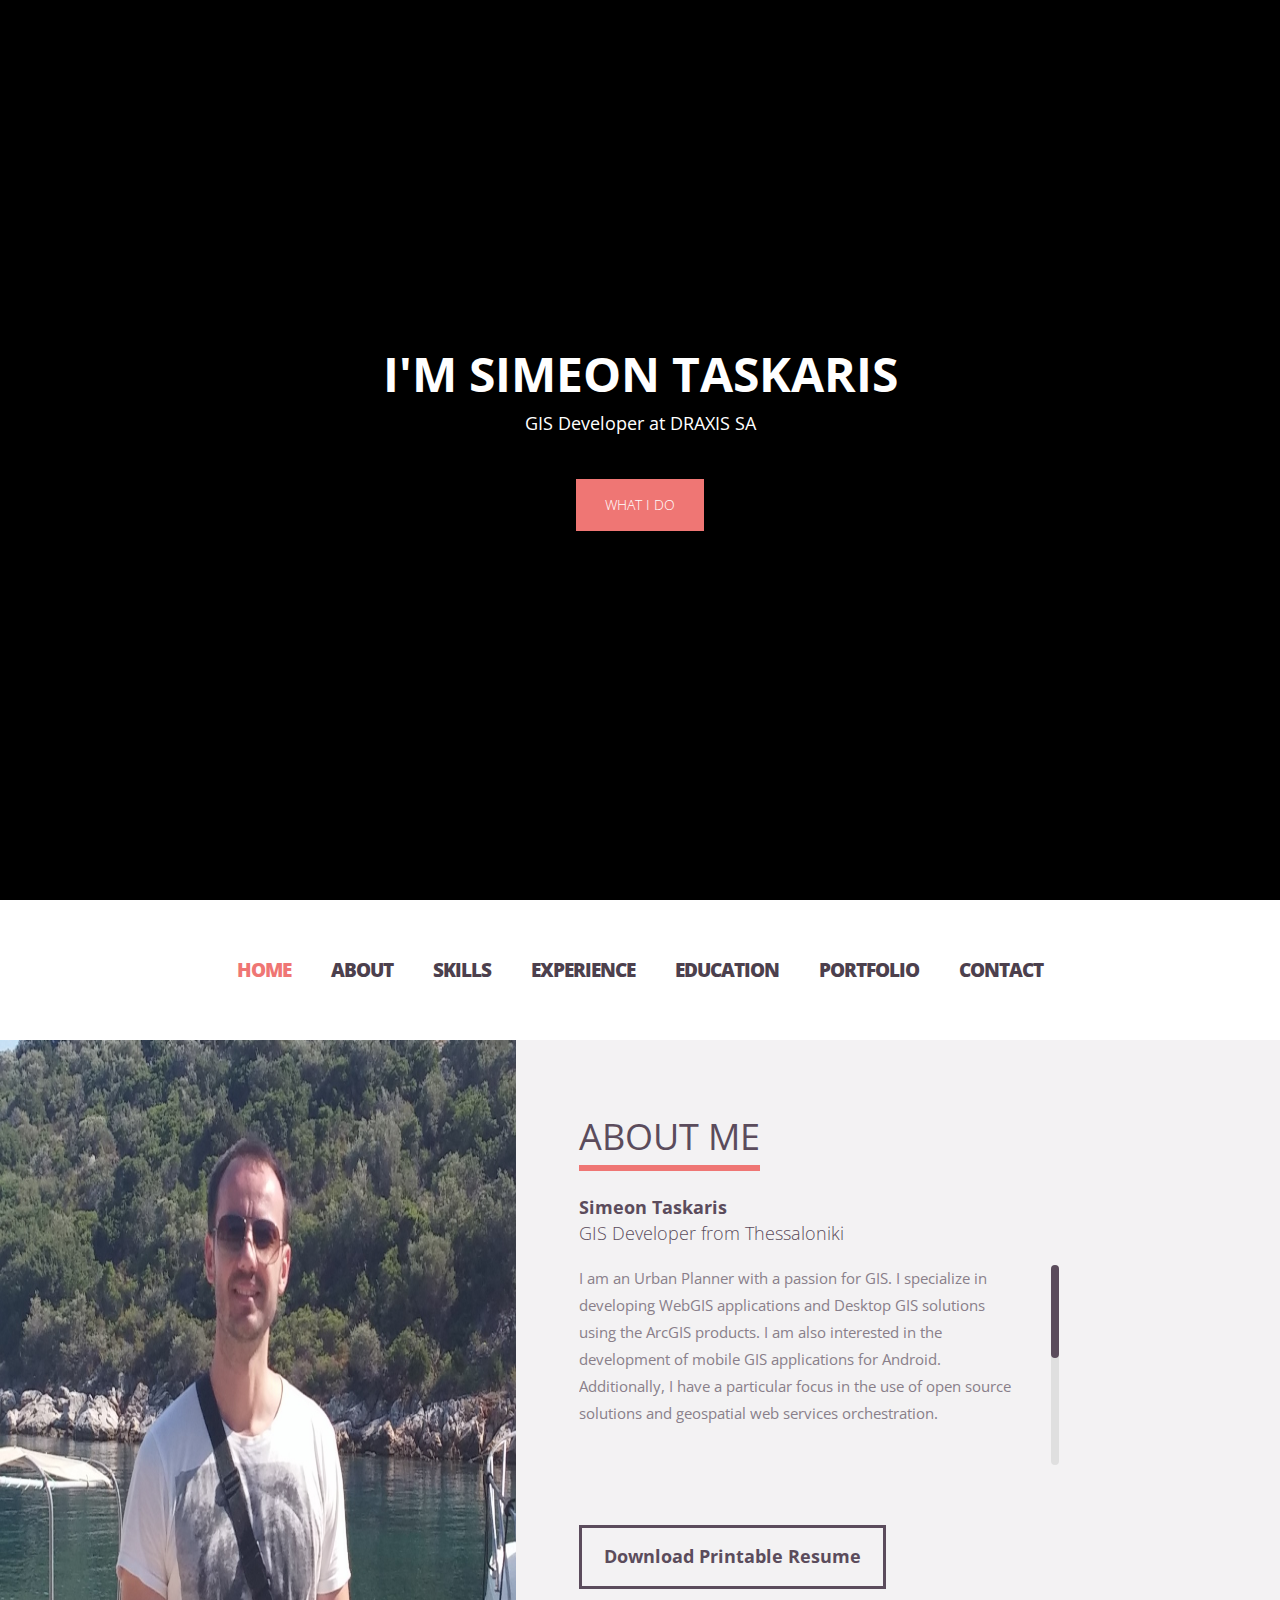
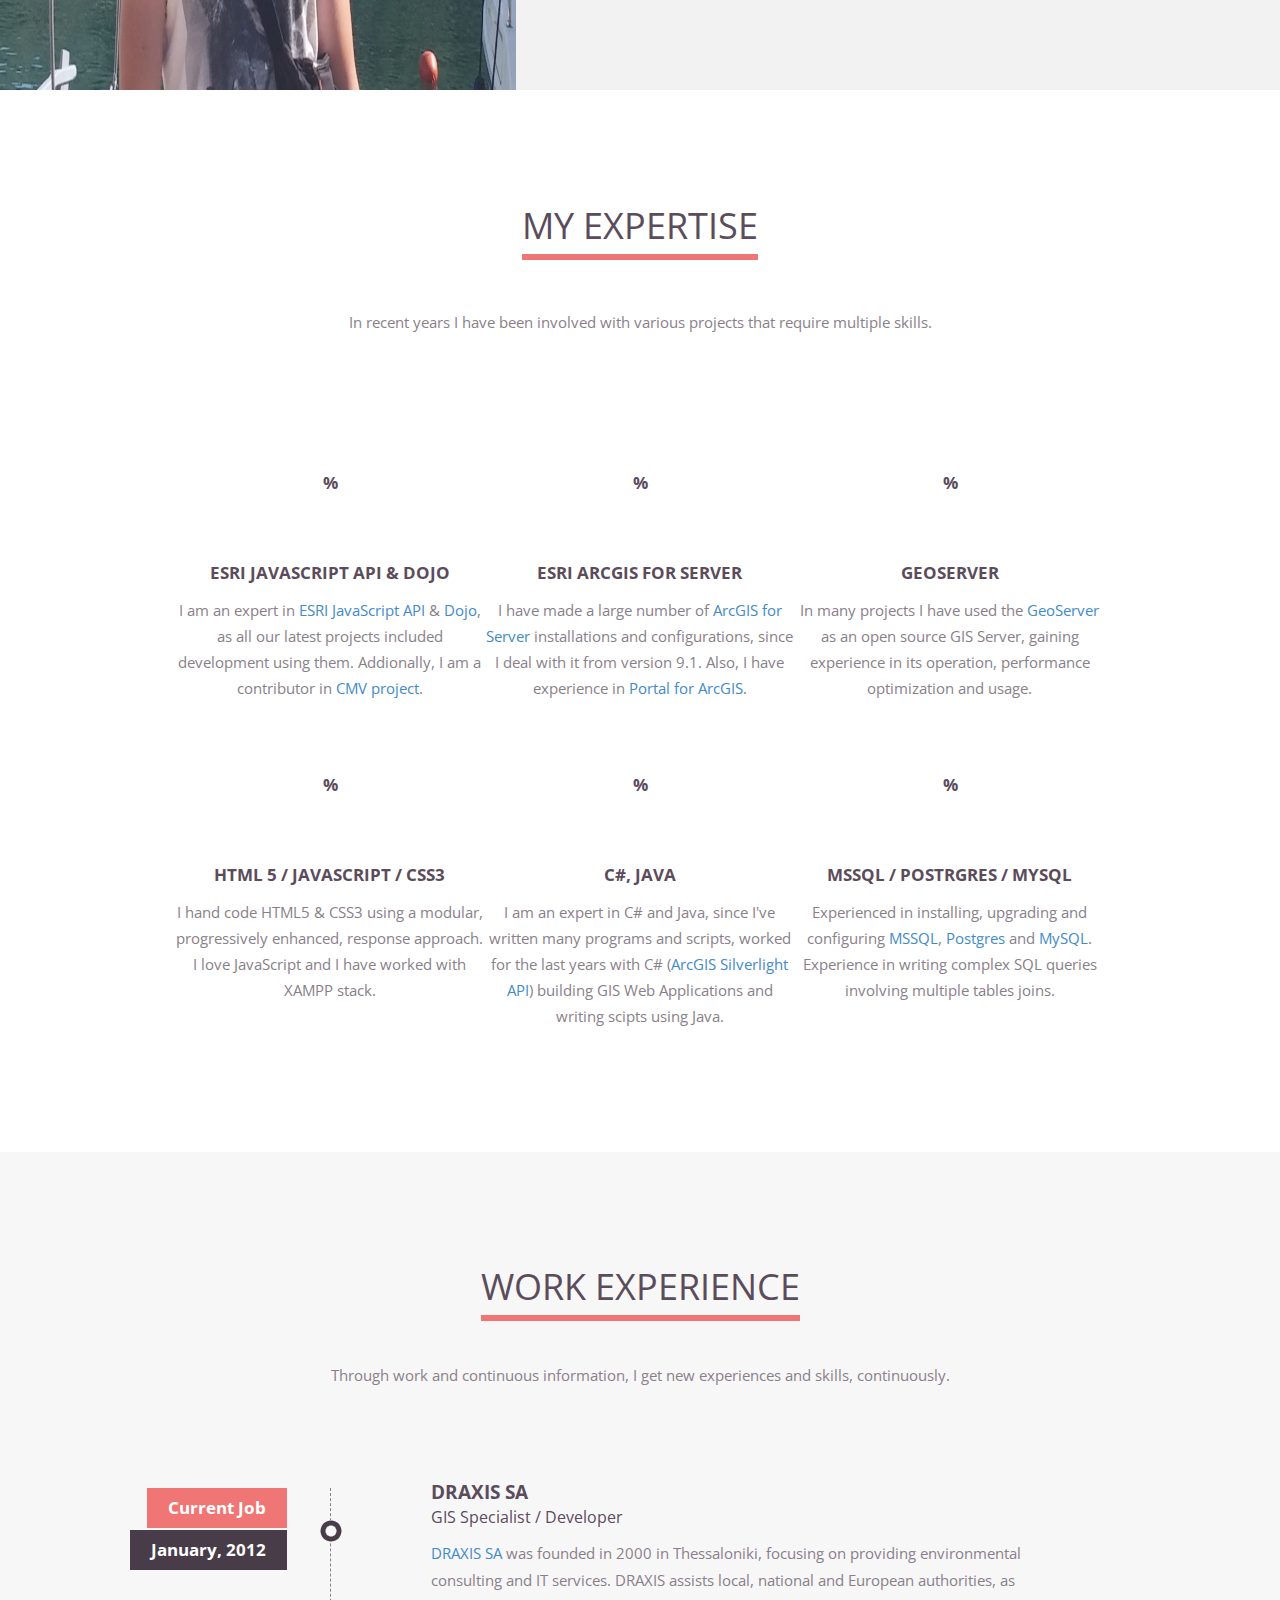
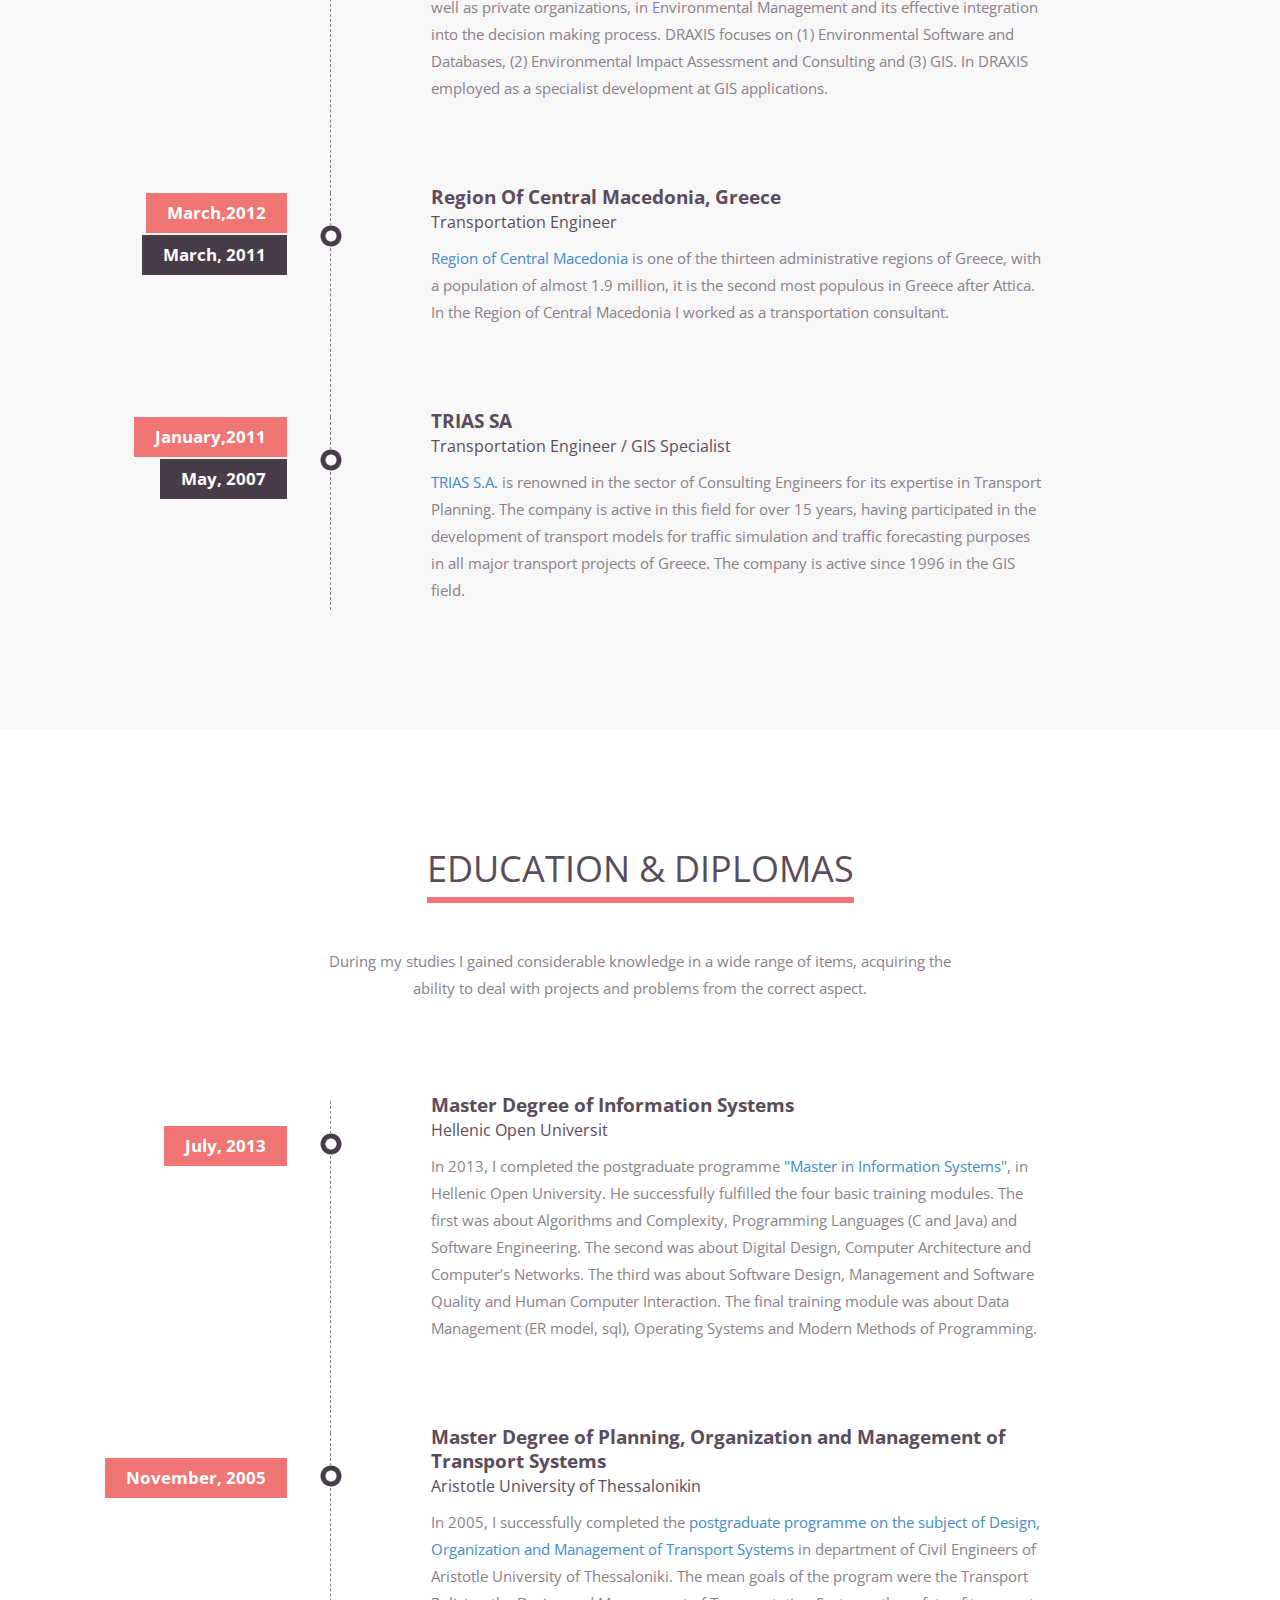
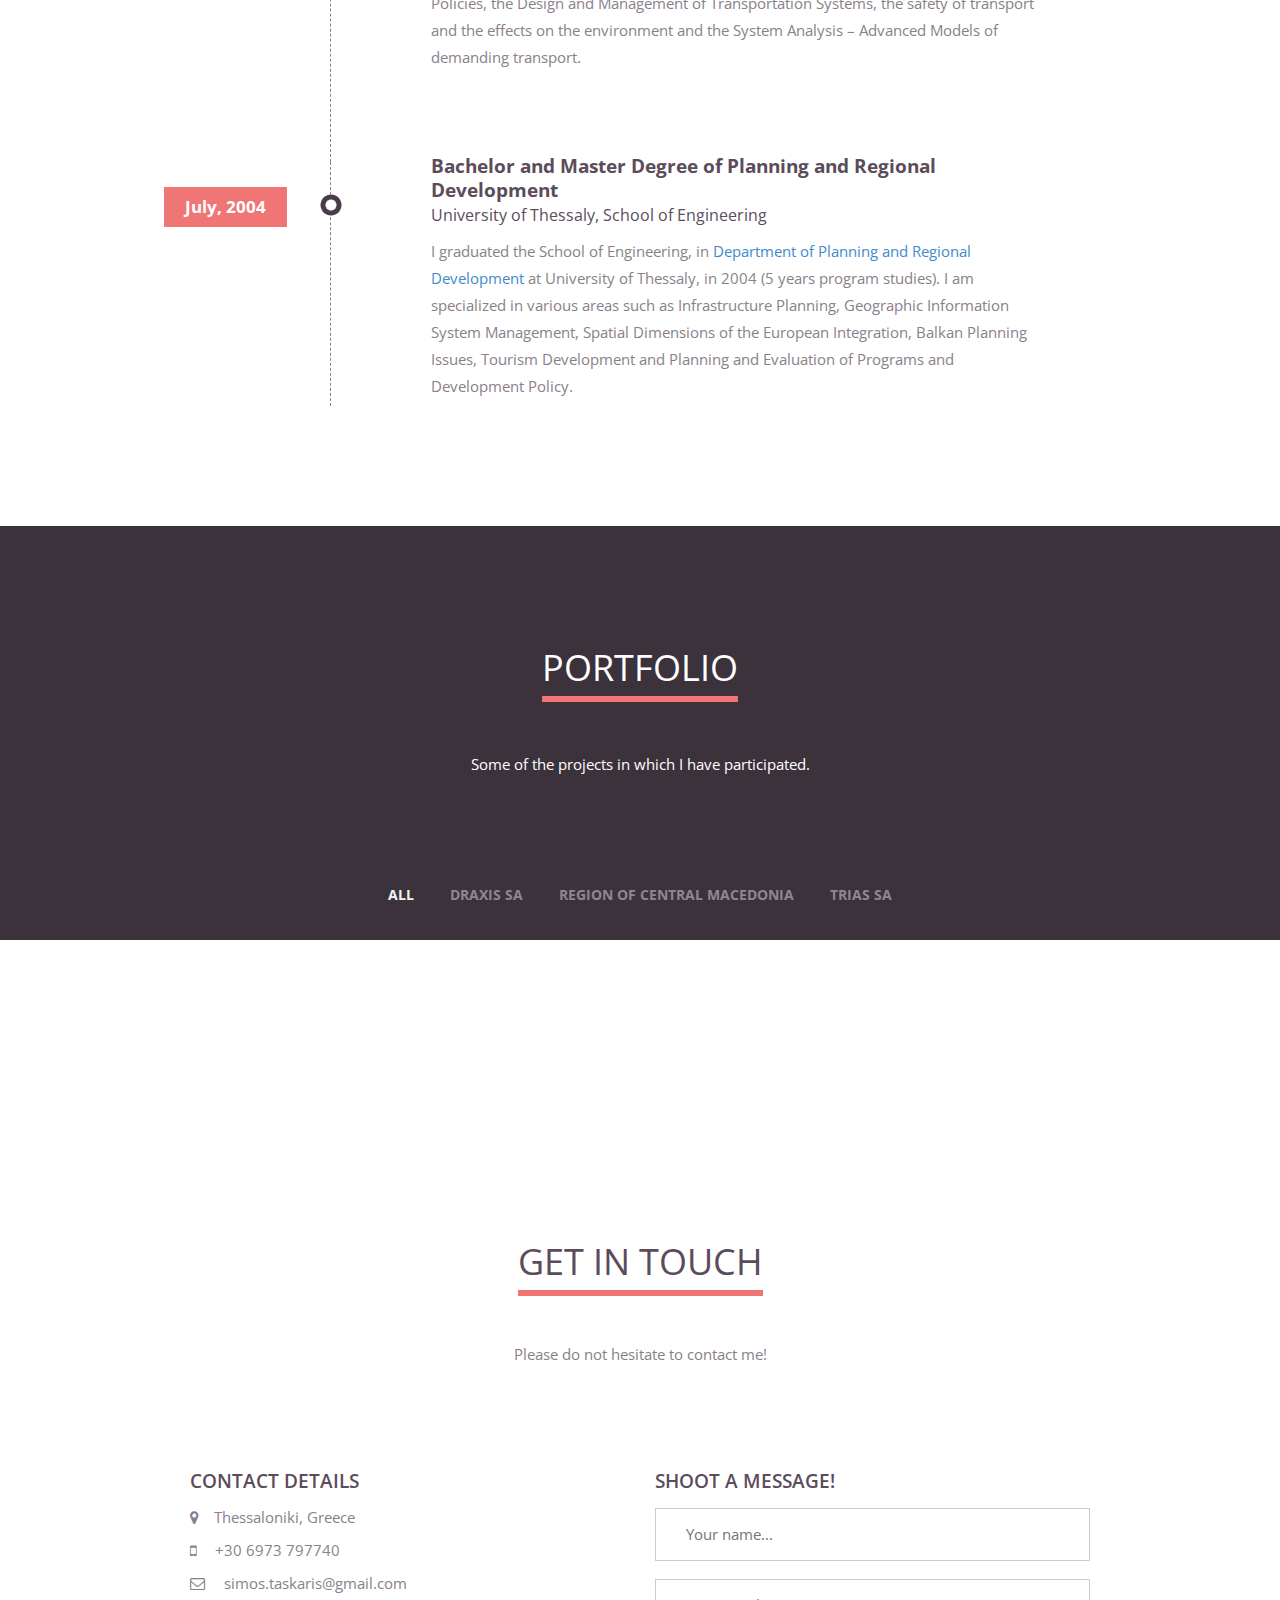
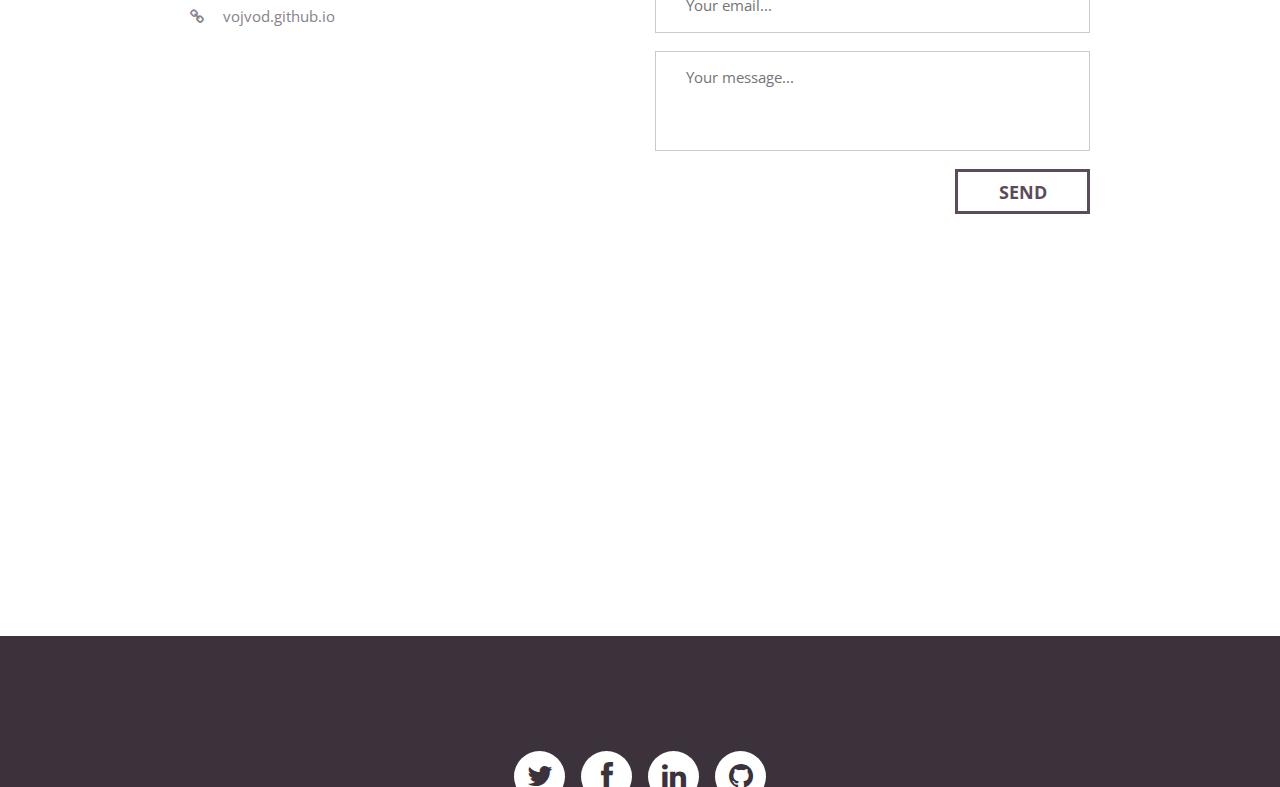
==== index.html @ df6d70ac "initial commit" ====
<!DOCTYPE html>
<!--[if lt IE 7 ]>
<html class="ie ie6 no-js" lang="en"> <![endif]-->
<!--[if IE 7 ]>
<html class="ie ie7 no-js" lang="en"> <![endif]-->
<!--[if IE 8 ]>
<html class="ie ie8 no-js" lang="en"> <![endif]-->
<!--[if IE 9 ]>
<html class="ie ie9 no-js" lang="en"> <![endif]-->
<!--[if gt IE 9]><!-->
<html class="no-js" lang="en">
<!--<![endif]-->
<head>
    <meta charset="UTF-8"/>
    <meta http-equiv="X-UA-Compatible" content="IE=edge,chrome=1">
    <title>Simeon Taskaris</title>
    <meta name="viewport" content="width=device-width, initial-scale=1.0">

    <!--main style-->
    <link rel="stylesheet" type="text/css" media="screen" href="css/bootstrap.css">
    <link rel="stylesheet" type="text/css" media="screen" href="css/style.css">
    <link href="css/perfect-scrollbar.css" rel="stylesheet">

    <!--google font style-->
    <link href='http://fonts.googleapis.com/css?family=Open+Sans:300italic,400italic,600italic,700italic,800italic,400,600,700,800,300'
          rel='stylesheet' type='text/css'>
    <!--font-family: 'Open Sans', sans-serif;-->

    <!-- font css style-->
    <link rel="stylesheet" href="css/font-awesome.css">

    <!--for slider style-->

    <noscript>
        <link rel="stylesheet" type="text/css" href="css/fallback.css"/>
    </noscript>
    <!--[if lt IE 9]>
    <link rel="stylesheet" type="text/css" href="css/fallback.css"/>
    <![endif]-->
</head>
<body>

<!--wrapper start-->
<div class="wrapper" id="wrapper">
    <header>

        <!--banner start-->
        <div class="banner row" id="banner">
            <div class="col-xs-12 col-sm-12 col-md-12 col-lg-12 noPadd" style="height:100%; position:relative;">
                <!--background video start-->
                <video width="100%" height="100%" autoplay loop class="viDeo">
                    <source src="video-bg/video.mp4" type="video/mp4">
                    <source src="video-bg/video.ogg" type="video/ogg">
                    Your browser does not support the video tag.
                </video>
                <!--background video end-->
            </div>
            <!--header text start-->
            <div class="bannerText container">
                <h1>I'm Simeon Taskaris</h1>

                <p>GIS Developer at <a href="http://www.draxis.gr" target="_blank" style="color: #ffffff">DRAXIS SA</a>
                </p>
                <a href="#technical" class="mbnt">What I do</a>
            </div>
            <!--header text end-->
        </div>
        <!--banner end-->


        <!--menu start-->
        <div class="menu">
            <div class="navbar-wrapper">
                <div class="container">
                    <div class="navwrapper">
                        <div class="navbar navbar-inverse navbar-static-top">
                            <div class="container">
                                <div class="navbar-header">
                                    <button type="button" class="navbar-toggle" data-toggle="collapse"
                                            data-target=".navbar-collapse"><span class="icon-bar"></span> <span
                                            class="icon-bar"></span> <span class="icon-bar"></span></button>
                                    <a class="navbar-brand" href="#">Menu</a></div>
                                <div class="navbar-collapse collapse">
                                    <ul class="nav navbar-nav nav-justified">
                                        <li class="first menuItem homeLink active"><a href="#wrapper">Home</a></li>
                                        <li class="menuItem"><a href="#aboutme">About</a></li>
                                        <li class="menuItem"><a href="#technical">Skills</a></li>
                                        <li class="menuItem"><a href="#exprience">Experience</a></li>
                                        <li class="menuItem"><a href="#education">Education</a></li>
                                        <li class="menuItem"><a href="#protfolio">Portfolio</a></li>
                                        <!--<li class="menuItem"><a href="#reffernces">Reffernces</a></li>-->
                                        <li class="menuItem"><a href="#contact">Contact</a></li>
                                    </ul>
                                </div>
                            </div>
                        </div>
                    </div>
                    <!-- End Navbar -->
                </div>
            </div>
        </div>
        <!--menu end-->

    </header>

    <!--about me start-->
    <section class="aboutme" id="aboutme">
        <div class="">

            <div class="row">
                <div class=" col-xs-12 col-sm-12 col-md-5 col-lg-5 proPic"><img src="images/me-back.jpg" alt=""
                                                                                class="img-responsive"></div>
                <div class=" col-xs-12 col-sm-12 col-md-6 col-lg-5 aboutCont">
                    <div class="heading clearfix">
                        <h2>About me</h2>
                    </div>

                    <h3>Simeon Taskaris</h3>
                    <h4 class="subHeading">GIS Developer from Thessaloniki</h4>

                    <div id="description">
                        <p>I am an Urban Planner with a passion for GIS. I specialize in developing WebGIS applications
                            and Desktop GIS solutions using the ArcGIS products. I am also interested in the development
                            of mobile GIS applications for Android. Additionally, I have a particular focus in the use
                            of open source solutions and geospatial web services orchestration.</p>

                        <p>I have more than 8 years experience in the field of GIS development. During the last years, I
                            provide consulting services in fields of G.I.S, transportation and intelligent
                            transportation systems. I had been a freelance worker of TRIAS S.A., a Greek Consulting
                            Engineers company in Transport Planning and GIS. Since 2013, I am working as a GIS developer
                            at DRAXIS S.A.</p>
                    </div>
                    <a href="#" class="bntDownload">Download Printable Resume</a></div>

            </div>
        </div>
    </section>
    <!--about me end-->

    <!--technical start-->
    <section class="technical" id="technical">
        <div class="container">
            <div class="heading">
                <h2>My Expertise</h2>

                <p>In recent years I have been involved with various projects that require multiple skills.</p>
            </div>
            <div class="row">
                <div class=" col-xs-12 col-sm-4 col-md-4 col-lg-4 skillsArea">
                    <div class=" col-xs-12 skills"><span class="chart skilBg" data-percent="100"> <span
                            class="percent"></span> </span>
                        <h4>ESRI JavaScript API & Dojo</h4>

                        <p>I am an expert in <a href="https://developers.arcgis.com/javascript/" target="_blank">ESRI
                            JavaScript API </a>& <a href="http://dojotoolkit.org/" target="_blank">Dojo</a>, as all our
                            latest projects included development using them. Addionally, I am a contributor in <a
                                    href="http://cmv.io" target="_blank">CMV project</a>.</p>
                    </div>
                </div>
                <div class=" col-xs-12 col-sm-4 col-md-4 col-lg-4 skillsArea">
                    <div class=" col-xs-12 skills"><span class="chart skilBg" data-percent="100"> <span
                            class="percent"></span> </span>
                        <h4>ESRI ArcGIS for Server</h4>

                        <p>I have made a large number of <a href="http://www.esri.com/software/arcgis/arcgisserver"
                                                            target="_blank">ArcGIS for Server</a> installations and
                            configurations, since I deal with it from version 9.1. Also, I have experience in <a
                                    href="http://server.arcgis.com/en/portal/" target="_blank">Portal for ArcGIS</a>.
                        </p>
                    </div>
                </div>
                <div class=" col-xs-12 col-sm-4 col-md-4 col-lg-4 skillsArea">
                    <div class=" col-xs-12 skills"><span class="chart skilBg" data-percent="95"> <span
                            class="percent"></span> </span>
                        <h4>GeoServer</h4>

                        <p>In many projects I have used the <a href="http://geoserver.org/"
                                                               target="_blank">GeoServer</a> as an open source GIS
                            Server, gaining experience in its operation, performance optimization and usage.</p>
                    </div>
                </div>
                <div class=" col-xs-12 col-sm-4 col-md-4 col-lg-4 skillsArea">
                    <div class=" col-xs-12 skills"><span class="chart skilBg" data-percent="90"> <span
                            class="percent"></span> </span>
                        <h4>HTML 5 / JavaScript / CSS3</h4>

                        <p>I hand code HTML5 & CSS3 using a modular, progressively enhanced, response approach. I love
                            JavaScript and I have worked with XAMPP stack.</p>
                    </div>
                </div>
                <div class=" col-xs-12 col-sm-4 col-md-4 col-lg-4 skillsArea">
                    <div class=" col-xs-12 skills"><span class="chart skilBg" data-percent="90"> <span
                            class="percent"></span> </span>
                        <h4>C#, Java</h4>

                        <p>I am an expert in C# and Java, since I've written many programs and scripts, worked for the
                            last years with C# (<a href="https://developers.arcgis.com/silverlight/" target="_blank">ArcGIS
                                Silverlight API</a>) building GIS Web Applications and writing scipts using Java.</p>
                    </div>
                </div>
                <div class=" col-xs-12 col-sm-4 col-md-4 col-lg-4 skillsArea">
                    <div class=" col-xs-12 skills"><span class="chart skilBg" data-percent="90"> <span
                            class="percent"></span> </span>
                        <h4>MSSQL / Postrgres / MySQL</h4>

                        <p>Experienced in installing, upgrading and configuring <a
                                href="http://www.microsoft.com/en-us/server-cloud/products/sql-server/"
                                target="_blank">MSSQL</a>, <a href="http://www.postgresql.org/"
                                                              target="_blank">Postgres</a>
                            and <a href="https://www.mysql.com/" target="_blank">MySQL</a>. Experience in writing
                            complex SQL queries involving multiple tables joins.</p>
                    </div>
                </div>
            </div>
        </div>
    </section>
    <!--technical end-->

    <!--exprience start-->
    <section class="exprience" id="exprience">
        <div class="container">
            <div class="heading">
                <h2>Work Experience</h2>

                <p>Through work and continuous information, I get new experiences and skills, continuously.</p>
            </div>
            <div class="row workDetails">
                <div class="col-xs-12 col-sm-3 col-md-2 col-lg-2">
                    <div class="workYear"><span class="prevY">Current Job</span>
                        <span class="afterY">January, 2012</span></div>
                </div>
                <div class="col-xs-12 col-sm-9 col-md-10 col-lg-10 rightArea">
                    <div class="arrowpart"></div>
                    <div class="exCon">
                        <h4>DRAXIS SA</h4>
                        <h5>GIS Specialist / Developer</h5>

                        <p><a href="http://www.draxis.gr" target="_blank">DRAXIS SA</a> was founded in 2000 in
                            Thessaloniki, focusing on providing environmental consulting
                            and IT services. DRAXIS assists local, national and European authorities, as well as
                            private organizations, in Environmental Management and its effective integration into the
                            decision making process. DRAXIS focuses on (1) Environmental Software and Databases,
                            (2) Environmental Impact Assessment and Consulting and (3) GIS. In DRAXIS employed as a
                            specialist development at GIS applications.</p>
                    </div>
                </div>
            </div>
            <div class="row workDetails">
                <div class="col-xs-12 col-sm-3 col-md-2 col-lg-2">
                    <div class="workYear"><span class="prevY">March,2012</span>
                        <span class="afterY">March, 2011</span></div>
                </div>
                <div class="col-xs-12 col-sm-9 col-md-10 col-lg-10 rightArea">
                    <div class="arrowpart"></div>
                    <div class="exCon">
                        <h4>Region Of Central Macedonia, Greece</h4>
                        <h5>Transportation Engineer</h5>

                        <p><a href="http://www.pkm.gov.gr" target="_blank">Region of Central Macedonia</a> is one of
                            the thirteen
                            administrative regions of Greece, with a population
                            of almost 1.9 million, it
                            is the second most populous in Greece after Attica. In the Region of Central Macedonia I
                            worked as a transportation consultant.</p>
                    </div>
                </div>
            </div>
            <div class="row workDetails">
                <div class="col-xs-12 col-sm-3 col-md-2 col-lg-2">
                    <div class="workYear"><span class="prevY">January,2011</span>
                        <span class="afterY">May, 2007</span></div>
                </div>
                <div class="col-xs-12 col-sm-9 col-md-10 col-lg-10 rightArea">
                    <div class="arrowpart"></div>
                    <div class="exCon">
                        <h4>TRIAS SA</h4>
                        <h5>Transportation Engineer / GIS Specialist</h5>

                        <p><a href="http://trias.gr/index.php/en.html" target="_blank">TRIAS S.A.</a> is renowned in the
                            sector of Consulting Engineers for its expertise in Transport
                            Planning. The company is active in this field for over 15 years, having participated in the
                            development of transport models for traffic simulation and traffic forecasting purposes in
                            all major transport projects of Greece. The company is active since 1996 in the GIS field.
                        </p>
                    </div>
                </div>
            </div>
        </div>
    </section>
    <!--exprience end-->

    <!--education start-->
    <section class="education" id="education">
        <div class="container">
            <div class="heading">
                <h2>Education &amp; Diplomas</h2>

                <p>During my studies I gained considerable knowledge in a wide range of items, acquiring the ability to
                    deal with projects and problems from the correct aspect.</p>
            </div>
            <div class="row workDetails">
                <div class="col-xs-12 col-sm-3 col-md-2 col-lg-2">
                    <div class="workYear"><span class="prevY">July, 2013</span></div>
                </div>
                <div class="col-xs-12 col-sm-9 col-md-10 col-lg-10 rightArea">
                    <div class="arrowpart"></div>
                    <div class="exCon">
                        <h4>Master Degree of Information Systems</h4>
                        <h5>Hellenic Open Universit</h5>

                        <p>In 2013, I completed the postgraduate programme <a href="http://www.eap.gr/pls_en.php"
                                                                              target="_blank">"Master in Information
                            Systems"</a>, in Hellenic
                            Open University. He successfully fulfilled the four basic training modules. The first was
                            about Algorithms and Complexity, Programming Languages (C and Java) and Software
                            Engineering. The second was about Digital Design, Computer Architecture and Computer’s
                            Networks. The third was about Software Design, Management and Software Quality and Human
                            Computer Interaction. The final training module was about Data Management (ER model, sql),
                            Operating Systems and Modern Methods of Programming.</p>
                    </div>
                </div>
            </div>
            <div class="row workDetails">
                <div class="col-xs-12 col-sm-3 col-md-2 col-lg-2">
                    <div class="workYear"><span class="prevY">November, 2005</span></div>
                </div>
                <div class="col-xs-12 col-sm-9 col-md-10 col-lg-10 rightArea">
                    <div class="arrowpart"></div>
                    <div class="exCon">
                        <h4>Master Degree of Planning, Organization and Management of Transport Systems</h4>
                        <h5>Aristotle University of Thessalonikin</h5>

                        <p>In 2005, I successfully completed the <a
                                href="http://pgtransport.civil.auth.gr/en/Objectives-scope" target="_blank">postgraduate
                            programme on the subject of Design,
                            Organization and Management of Transport Systems</a> in department of Civil Engineers of
                            Aristotle University of Thessaloniki. The mean goals of the program were the Transport
                            Policies, the Design and Management of Transportation Systems, the safety of transport and
                            the effects on the environment and the System Analysis – Advanced Models of demanding
                            transport.</p>
                    </div>
                </div>
            </div>
            <div class="row workDetails">
                <div class="col-xs-12 col-sm-3 col-md-2 col-lg-2">
                    <div class="workYear"><span class="prevY">July, 2004</span></div>
                </div>
                <div class="col-xs-12 col-sm-9 col-md-10 col-lg-10 rightArea">
                    <div class="arrowpart"></div>
                    <div class="exCon">
                        <h4>Bachelor and Master Degree of Planning and Regional Development</h4>
                        <h5>University of Thessaly, School of Engineering</h5>

                        <p>I graduated the School of Engineering, in <a href="http://www.prd.uth.gr/el/"
                                                                        target="_blank">Department of Planning and
                            Regional Development </a>at
                            University of Thessaly, in 2004 (5 years program studies). I am specialized in various areas such as Infrastructure
                            Planning, Geographic Information System Management, Spatial Dimensions of the European
                            Integration, Balkan Planning Issues, Tourism Development and Planning and Evaluation of
                            Programs and Development Policy.</p>
                    </div>
                </div>
            </div>
        </div>
    </section>
    <!--education end-->

    <!--protfolio start-->
    <section class="protfolio" id="protfolio">
        <div>
            <div class="portfolioTop clearfix">
                <div class="heading">
                    <h2>Portfolio</h2>

                    <p>Some of the projects in which I have participated.</p>
                </div>
                <div class="portfolioFilter">
                    <ul>
                        <li><a href="#" data-filter="*" class="current">All</a></li>
                        <li><a href="#" data-filter=".branding">DRAXIS SA</a></li>
                        <li><a href="#" data-filter=".illustration">Region of Central Macedonia</a></li>
                        <li><a href="#" data-filter=".wordpress">TRIAS SA</a></li>
                        <!--<li><a href="#" data-filter=".site-template">Site Template</a></li>-->
                    </ul>
                </div>
            </div>
            <ul class="portfolioContainer row gallery">
                <li class="wordpress col-xs-6 col-sm-4 col-md-3 col-lg-3">
                    <div class="lightCon">
          		<span class="hoverBox"> 
          			<span class="smallIcon"> 
                    	<a rel="prettyPhoto[gallery1]" href="images/portfolio/big/1.jpg" title="Project Title1"
                           class="zoom lb lb_warsaw1">
                            <i class="fa fa-search fa-2x"></i>
                        </a>
                        <a href="#" title="Project Link" target="_blank" class="linKed">
                            <i class="fa fa-link fa-2x"></i></i>
                        </a>
                        <a rel="prettyPhoto[gallery1]" href="images/portfolio/big/2.jpg" title="Project Title1-2"
                           class="lb lb_warsaw1">
                        </a>
                        <a rel="prettyPhoto[gallery1]" href="images/portfolio/big/3.jpg" title="Project Title1-3"
                           class="lb lb_warsaw1">
                        </a>
                     </span> 
                 </span>
                        <img src="http://placehold.it/390x250&text=image1" alt="">
                    </div>
                </li>
                <li class="branding illustration col-xs-6 col-sm-4 col-md-3 col-lg-3">
                    <div class="lightCon"><span class="hoverBox"> <span class="smallIcon"> <a
                            rel="prettyPhoto[gallery2]" href="images/portfolio/big/2.jpg" title="Project Title2"
                            class="zoom lb lb_warsaw1"><i class="fa fa-search fa-2x"></i></a><a href="#"
                                                                                                title="Project Link"
                                                                                                target="_blank"
                                                                                                class="linKed"><i
                            class="fa fa-link fa-2x"></i></i></a> </span> </span> <img
                            src="http://placehold.it/390x250&text=image2" alt=""></div>
                </li>
                <li class="illustration col-xs-6 col-sm-4 col-md-3 col-lg-3">
                    <div class="lightCon"><span class="hoverBox"> <span class="smallIcon"> <a
                            rel="prettyPhoto[gallery3]" href="images/portfolio/big/3.jpg" title="Project Title3"
                            class="zoom lb lb_warsaw1"><i class="fa fa-search fa-2x"></i></a><a href="#"
                                                                                                title="Project Link"
                                                                                                target="_blank"
                                                                                                class="linKed"><i
                            class="fa fa-link fa-2x"></i></i></a> </span> </span> <img
                            src="http://placehold.it/390x250&text=image3" alt=""></div>
                </li>
                <li class="branding illustration col-xs-6 col-sm-4 col-md-3 col-lg-3">
                    <div class="lightCon"><span class="hoverBox"> <span class="smallIcon"> <a
                            rel="prettyPhoto[gallery4]" href="images/portfolio/big/4.jpg" title="Project Title4"
                            class="zoom lb lb_warsaw1"><i class="fa fa-search fa-2x"></i></a><a href="#"
                                                                                                title="Project Link"
                                                                                                target="_blank"
                                                                                                class="linKed"><i
                            class="fa fa-link fa-2x"></i></i></a> </span> </span> <img
                            src="http://placehold.it/390x250&text=image4" alt=""></div>
                </li>
                <li class="illustration photos col-xs-6 col-sm-4 col-md-3 col-lg-3">
                    <div class="lightCon"><span class="hoverBox"> <span class="smallIcon"> <a
                            rel="prettyPhoto[gallery5]" href="images/portfolio/big/5.jpg" title="Project Title5"
                            class="zoom lb lb_warsaw1"><i class="fa fa-search fa-2x"></i></a><a href="#"
                                                                                                title="Project Link"
                                                                                                target="_blank"
                                                                                                class="linKed"><i
                            class="fa fa-link fa-2x"></i></i></a> </span> </span> <img
                            src="http://placehold.it/390x250&text=image5" alt=""></div>
                </li>
                <li class="branding photos col-xs-6 col-sm-4 col-md-3 col-lg-3">
                    <div class="lightCon"><span class="hoverBox"> <span class="smallIcon"> <a
                            rel="prettyPhoto[gallery6]" href="images/portfolio/big/6.jpg" title="Project Title6"
                            class="zoom lb lb_warsaw1"><i class="fa fa-search fa-2x"></i></a> <a href="#"
                                                                                                 title="Project Link"
                                                                                                 target="_blank"
                                                                                                 class="linKed"><i
                            class="fa fa-link fa-2x"></i></i></a> </span> </span> <img
                            src="http://placehold.it/390x250&text=image6" alt=""></div>
                </li>
                <li class="illustration photos col-xs-6 col-sm-4 col-md-3 col-lg-3">
                    <div class="lightCon"><span class="hoverBox"> <span class="smallIcon"> <a
                            rel="prettyPhoto[gallery7]" href="images/portfolio/big/7.jpg" title="Project Title7"
                            class="zoom lb lb_warsaw1"><i class="fa fa-search fa-2x"></i></a> <a href="#"
                                                                                                 title="Project Link"
                                                                                                 target="_blank"
                                                                                                 class="linKed"><i
                            class="fa fa-link fa-2x"></i></i></a> </span> </span> <img
                            src="http://placehold.it/390x250&text=image7" alt=""></div>
                </li>
                <!--<li class="site-template col-xs-6 col-sm-4 col-md-3 col-lg-3">-->
                    <!--<div class="lightCon"><span class="hoverBox"> <span class="smallIcon"> <a-->
                            <!--rel="prettyPhoto[gallery8]" href="images/portfolio/big/8.jpg" title="Project Title8"-->
                            <!--class="zoom lb lb_warsaw1"><i class="fa fa-search fa-2x"></i></a> <a href="#"-->
                                                                                                 <!--title="Project Link"-->
                                                                                                 <!--target="_blank"-->
                                                                                                 <!--class="linKed"><i-->
                            <!--class="fa fa-link fa-2x"></i></i></a> </span> </span> <img-->
                            <!--src="http://placehold.it/390x250&text=image8" alt=""></div>-->
                <!--</li>-->
            </ul>
        </div>
    </section>
    <!--protfolio end-->

    <!--reffernces start-->
    <!--<section class="reffernces" id="reffernces">
      <div class="container">
        <div class="heading">
          <h2>Reffernces</h2>
          <p>Quisque sit amet est et sapien ullamcorper pharetra. Vestibulum erat wisi, condimentum sed, commodo vitae, ornare sit amet, wisi.</p>
        </div>
        <div class="row waterfall" data-col-min-width="300">
            <div class="col-lg-4 col-md-4 col-xs-12 col-sm-12 refBox">
              <div class="refBoxcon"><p>Quisque sit amet est et sapien ullamcorper pharetra. Vestibulum erat wisi, condimentum sed, commodo vitae, ornare sit amet, wisi. Aenean fermentum, eros ipsum rutrum orci, sagittis tempus lacus enim ac duiQuisque sit amet senectus et malesuada fames.</p>
              <h3>Jonathan doe</h3>
              <h4>Project Manager, Matrix Media</h4></div>
          </div>
          <div class="col-xs-12 col-sm-6 col-md-4 col-lg-4 refBox">
              <div class="refBoxcon"><p>Nam liber tempor cum soluta nobis eleifend option  Typi non habent claritatem insitam; est usus legentis in iis qui faorum claritatem.</p>
              <h3>Ana Miller</h3>
              <h4>Marketing Head</h4></div>
          </div>
          <div class="col-xs-12 col-sm-6 col-md-4 col-lg-4 refBox">
              <div class="refBoxcon"><p>Nam liber tempor cum soluta nobis eleifend option congue nihil imperdiet doming id quom placerat facer possim assum. Typi non habent claritatem insitam; est usus legentis in iis qui faorum claritatem.</p>

              <h3>Mike collins</h3>
              <h4>Project Lead</h4></div>
          </div>
          <div class="col-xs-12 col-sm-6 col-md-4 col-lg-4 refBox">
              <div class="refBoxcon"><p>Nam liber tempor cum soluta nobis eleifend option congue nihil imperdiet doming id quom placerat facer possim assum. Typi non habent claritatem demonstraverunt lectores legere me lius quod ii legunt saepius.demonstraverunt lectores legere me lius quod ii legunt saepius.</p>
              <h3>Don Anderson</h3>
              <h4>Creative Head, Lexi</h4></div>
          </div>
          <div class="col-lg-4 col-md-4 col-xs-12 col-sm-12 refBox">
              <div class="refBoxcon"><p>Quisque sit amet est et sapien ullamcorper pharetra. Vestibulum erat wisi, condimentum sed, commodo vitae, ornare sit amet, wisi. Aenean fermentum, enim ac duiQuisque sit amet senectus et malesuada fames.</p>
              <h3>Jonathan doe</h3>
              <h4>Project Manager, IMO</h4></div>
          </div>
          <div class="col-lg-4 col-md-4 col-xs-12 col-sm-12 refBox">
              <div class="refBoxcon"><p>Quisque sit amet est et sapien ullamcorper pharetra. Vestibulum erat wisi commodo vitae, ornare sit amet, wisi.</p>
              <h3>Greg Thomas</h3>
              <h4>Design Lead</h4></div>
          </div>
        </div>
      </div>
    </section>-->
    <!--reffernces end-->

    <!--contact start-->
    <section class="contact" id="contact">
        <div class="container topCon">
            <div class="heading">
                <h2>Get In Touch</h2>

                <p>Please do not hesitate to contact me!</p>
            </div>
        </div>

    </section>
    <section class="contactDetails">
        <div class="container">

            <!--contact info start-->
            <div class="col-xs-12 col-sm-6 col-md-6 col-lg-6">
                <h4>Contact details</h4>

                <p><i class="fa fa-map-marker"></i>Thessaloniki, Greece</p>

                <p><i class="fa fa-mobile"></i> +30 6973 797740</p>

                <p><i class="fa fa-envelope-o"></i> <a href="mailto:simos.taskaris@gmail.com">simos.taskaris@gmail.com</a></p>

                <p><i class="fa fa-link"></i> <a href="http://vojvod.github.io">vojvod.github.io</a></p>
            </div>
            <!--contact info end-->

            <!--contact form start-->
            <div class="col-xs-12 col-sm-6 col-md-6 col-lg-6 conForm">
                <h4>Shoot a message!</h4>

                <div id="message"></div>
                <form method="post" action="php/contact.php" name="cform" id="cform">
                    <input name="name" id="name" type="text" class="col-xs-12 col-sm-12 col-md-12 col-lg-12"
                           placeholder="Your name...">
                    <input name="email" id="email" type="email" class=" col-xs-12 col-sm-12 col-md-12 col-lg-12 noMarr"
                           placeholder="Your email...">
                    <textarea name="comments" id="comments" cols="" rows=""
                              class="col-xs-12 col-sm-12 col-md-12 col-lg-12" placeholder="Your message..."></textarea>
                    <input type="submit" id="submit" name="send" class="submitBnt" value="Send">

                    <div id="simple-msg"></div>
                </form>
            </div>
            <!--contact form end-->

        </div>
        <div class="row mapArea">
            <iframe frameborder="0" scrolling="no" marginheight="0" marginwidth="0"
                    src="https://maps.google.com/?ie=UTF8&amp;ll=40.63935,22.944607&amp;spn=0.01134,0.026157&amp;t=m&amp;z=13&amp;output=embed"></iframe>
        </div>
    </section>
    <!--contact end-->

    <!--footer start-->
    <section class="footer" id="footer">
        <div class="container">
            <ul>
                <li><a href="https://twitter.com/simeontaskaris" target="_blank"><i class="fa fa-twitter fa-2x"></i></a>
                </li>
                <li><a href="https://www.facebook.com/simeon.taskaris" target="_blank"><i
                        class="fa fa-facebook fa-2x"></i></a></li>
                <li><a href="https://gr.linkedin.com/pub/simeon-taskaris/33/670/640" target="_blank"><i
                        class="fa fa-linkedin fa-2x"></i></a></li>
                <li><a href="https://github.com/vojvod" target="_blank"><i class="fa fa fa-github fa-2x"></i></a></li>
            </ul>
            <span class="totop"><i class="fa fa-chevron-up"></i></span>
        </div>
    </section>
    <!--footer end-->

</div>
<!--wrapper end-->

<!--modernizr js-->
<script type="text/javascript" src="js/modernizr.custom.26633.js"></script>

<!--jquary min js-->
<script type="text/javascript" src="js/jquery.min.js"></script>
<script src="js/bootstrap.js"></script>
<script type="text/javascript" src="js/jquery.gridrotator.js"></script>

<!--for portfoli lightbox -->
<link rel="stylesheet" href="css/prettyPhoto.css" type="text/css" media="screen" title="prettyPhoto main stylesheet"
      charset="utf-8"/>
<script src="js/jquery.prettyPhoto.js" type="text/javascript"></script>
<script type="text/javascript">
    $(document).ready(function () {
        $("area[rel^='prettyPhoto']").prettyPhoto();

        $(".gallery:first a[rel^='prettyPhoto']").prettyPhoto({
            animation_speed: 'normal',
            theme: 'light_square',
            slideshow: 3000,
            autoplay_slideshow: false
        });
        $(".gallery:gt(0) a[rel^='prettyPhoto']").prettyPhoto({
            animation_speed: 'fast',
            slideshow: 1000,
            hideflash: true
        });

    });
</script>

<script src="js/jquery.waterfall.js"></script>
<!--for custom jquary-->
<script src="js/custom.js"></script>

<!--for placeholder jquary-->
<script type="text/javascript" src="js/jquery.placeholder.js"></script>

<!--for menu jquary-->
<script type="text/javascript" src="js/stickUp.js"></script>
<script type="text/javascript">
    jQuery(function ($) {
        $(document).ready(function () {
            //enabling stickUp on the '.navbar-wrapper' class
            $(".totop").click(function (e) {
                e.preventDefault();
                $(".homeLink a").trigger("click");
            })
            $('.navbar-wrapper').stickUp({
                parts: {
                    0: 'wrapper',
                    1: 'aboutme',
                    2: 'technical',
                    3: 'exprience',
                    4: 'education',
                    5: 'protfolio',
                    6: 'contact'
                },
                itemClass: 'menuItem',
                itemHover: 'active',
                topMargin: 'auto'
            });
        });

        $(".navbar.navbar-inverse.navbar-static-top a").click(function () {
            $(".navbar-collapse").addClass("hideClass");
        });


        $(".navbar.navbar-inverse.navbar-static-top a").click(function () {
            $(".navbar-collapse").addClass("collapse");
        });


        $(".navbar.navbar-inverse.navbar-static-top a").click(function () {
            $(".navbar-collapse").removeClass("in");
        });

        $(".navbar-toggle").click(function () {
            $(".navbar-collapse").removeClass("hideClass");
        });


    });
</script>
<!-- for header slider -->
<script src="js/jquery.superslides.js" type="text/javascript" charset="utf-8"></script>
<script>
    $('#banner').superslides({
        animation: 'fade',
        play: 5000
    });
</script>
<!--for portfoli filter jquary-->
<script src="js/jquery.isotope.js" type="text/javascript"></script>

<!--for portfoli lightbox -->
<link type="text/css" rel="stylesheet" id="theme" href="css/jquery-ui-1.8.16.custom.css">
<link type="text/css" rel="stylesheet" href="css/lightbox.min.css">
<script type="text/javascript" src="js/jquery.ui.widget.min.js"></script>
<script type="text/javascript" src="js/jquery.ui.rlightbox.js"></script>

<!--for skill chat jquary-->
<script src="js/jquery.easing.min.js"></script>
<script src="js/jquery.easypiechart.js"></script>

<!--for Scroll Bar jquary-->
<script src="js/jquery.mousewheel.js"></script>
<script src="js/perfect-scrollbar.js"></script>
<script type="text/javascript">
    $(document).ready(function ($) {
        $('#description').perfectScrollbar({
            wheelSpeed: 20,
            wheelPropagation: false
        });
    });
</script>

<!--contact form js-->
<script type="text/javascript" src="js/jquery.contact.js"></script>
</body>
</html>
---- css/style.css ----
/* ------------------------------------------------------------------------------
	Template Name: Folix
	Template URI: http://http://www.themeelite.com/folix
	Description: Full Screen Coming Soon Template
	Author: Andy
	Author URI: http://www.themeelite.com
	License: GNU General Public License version 3.0
	License URI: http://www.gnu.org/licenses/gpl-3.0.html
	Version: 1.0

	
	1.  CSS Reset
	2.	Document Setup
	3.	Header Part
		3.1 Slide show background control
	4.  Background slider CSS style
	5.	Menu Style
	6.	About me Style
	7.	Technical Skills Style
	8.	Work Experience Style
	9.	Education Style
	10. Protfolio Style
	11. Get in tuch Style
	12. Footer Style
	13. Responsive style
		
		
---------------------------------------------------------------------------------
/* 1. CSS Reset
-------------------------------------------------------------------------------*/

* {
	padding:0;
	margin:0;
}
body {
	color:#fff;
	font-family: 'Open Sans', sans-serif;
	font-weight: 300;
	position:relative;
	width:100%;
	height:100%;
	overflow: scroll;
	overflow-x: hidden;
}
a {
	text-decoration:none;
	color:#428bca;
	outline:none;
}
/*----------------------------------------------------
 2.	Document Setup
------------------------------------------------------*/
.wrapper {
	width:100%;
}
.spHeight {
	padding-top:63px;
}
.noMar {
	margin:0 !important;
}
.noPadd {
	padding:0px !important;
}
.container .row {
	margin:0px;
}
p {
	font-family: 'Open Sans', sans-serif;
	font-size:15px;
	line-height:27px;
	font-weight:400;
	padding-bottom:38px;
	margin:0px;
}
h1 {
	font-family: 'Open Sans', sans-serif;
	font-size:48px;
	line-height:57px;
	font-weight:700;
	margin:0px;
	padding-bottom:8px;
}
h2 {
	font-family: 'Open Sans', sans-serif;
	font-size:36px;
	line-height:38px;
	padding-bottom:0px;
	font-weight:400;
	text-transform:uppercase;
	margin:0px;
	border-bottom:#ef7674 6px solid;
	padding-bottom:9px;
	display:inline-block;
}
h3 {
	font-family: 'Open Sans', sans-serif;
	font-size:18px;
	line-height:21px;
	padding-bottom:3px;
	font-weight:400;
	margin:0px;
}
h4 {
	font-family: 'Open Sans', sans-serif;
	font-size:19px;
	line-height:24px;
	padding-bottom:6px;
	font-weight:600;
	margin:0px;
	color:#5b4c5c;
}
h5 {
	font-family: 'Open Sans', sans-serif;
	font-size:16px;
	line-height:24px;
	padding-bottom:6px;
	font-weight:400;
	margin:0px;
}
h4.subHeading {
	font-weight:300;
	font-size:18px;
	
	padding-bottom:20px;
}
.heading {
	text-align:center;
	padding-bottom:45px;
}

.topmar {
	margin-top:20px;
}
.container{
	max-width:960px;
	/*padding:0;*/
	}
/*----------------------------------------------------
 3.	Header Part
------------------------------------------------------*/
header {
	position:relative;
}
.banner {
	overflow:hidden;
	margin:0 auto !important;
	background:#000;
}
.bannerText {
	position:absolute ;
	left:0;
	right:0;
	top:35%;
	text-align:center;
	padding:30px 0 30px ;
	max-width:960px;
	z-index:999999 ;
	
	animation-name: textBox;
	animation-duration: 5s;
	animation-timing-function: linear;
	animation-delay: 0s;
	animation-iteration-count: infinite;
	animation-direction: alternate;
	animation-play-state: running;
	/* Safari and Chrome: */
	-webkit-animation-name: textBox;
	-webkit-animation-duration: 5s;
	-webkit-animation-timing-function: linear;
	-webkit-animation-delay: 0s;
	-webkit-animation-iteration-count: infinite;
	-webkit-animation-direction: alternate;
	-webkit-animation-play-state: running;

}
.bannerText p{
	font-size:18px;
	color:#fff;
	padding-bottom:42px;
	}
.mbnt{
	display:inline-block;
	line-height:52px;
	color:#fff;
	font-size:14px;
	background-color:#EF7674;
	text-transform:uppercase;
	padding:0 29px;
	}
.mbnt:hover{
	color:#eaeaea;
	text-decoration:none;
	}
.bannerText h1 {
	text-transform:uppercase;
}
.bannerText h2 {
	font-size:34px;
	text-transform:none;
}
/*------------------------------------
	3.1 Slide show background control
--------------------------------------*/ 

.viDeo {
    bottom: 0;
    height: auto;
    margin-bottom: -40px !important;
    min-height: 100%;
    min-width: 100%;
    opacity: 0.5;
    overflow: hidden;
    padding: 0;
    position: absolute;
    right: 0;
    top: 0;
    width: auto;
    z-index: 1000;
}


/*---------------------------------------------------------------------------------
 4. Background slider CSS style
-------------------------------------------------------------------------------*/
.ri-grid {
	margin:0px auto;
	position: relative;
	height: auto;
}
.ri-grid ul {
	list-style: none;
	display: block;
	width: 100%;
	margin: 0;
	padding: 0;
}
.ri-grid ul:before, .ri-grid ul:after {
	content: '';
	display: table;
}
.ri-grid ul:after {
	clear: both;
}
.ri-grid ul {
	zoom: 1; /* For IE 6/7 (trigger hasLayout) */
}
.ri-grid ul li {
	-webkit-perspective: 400px;
	-moz-perspective: 400px;
	-o-perspective: 400px;
	-ms-perspective: 400px;
	perspective: 400px;
	margin: 0;
	padding: 0;
	float: left;
	position: relative;
	display: block;
	overflow: hidden;
	background: #000;
}
.ri-grid ul li a {
	display: block;
	outline: none;
	position: absolute;
	left: 0;
	top: 0;
	width: 100%;
	height: 100%;
	-webkit-backface-visibility: hidden;
	-moz-backface-visibility: hidden;
	-o-backface-visibility: hidden;
	-ms-backface-visibility: hidden;
	backface-visibility: hidden;
	-webkit-transform-style: preserve-3d;
	-moz-transform-style: preserve-3d;
	-o-transform-style: preserve-3d;
	-ms-transform-style: preserve-3d;
	transform-style: preserve-3d;
	-webkit-background-size: 100% 100%;
	-moz-background-size: 100% 100%;
	background-size: 100% 100%;
	background-position: center center;
	background-repeat: no-repeat;
	background-color: #333;
	-webkit-box-sizing: content-box;
	-moz-box-sizing: content-box;
	box-sizing: content-box;
}
/* Grid wrapper sizes */
.ri-grid-size-1 {
	width: 55%;
}
.ri-grid-size-2 {
	width: 100%;
}
.ri-grid-size-3 {
	width: 100%;
	margin-top: 0px;
}
/* Shadow style */
.ri-shadow:after, .ri-shadow:before {
	content: "";
	position: absolute;
	z-index: -2;
	bottom: 15px;
	left: 10px;
	width: 50%;
	height: 20%;
	max-width: 300px;
	max-height: 100px;
	box-shadow: 0 15px 10px rgba(0, 0, 0, 0.7);
	-webkit-transform: rotate(-3deg);
	-moz-transform: rotate(-3deg);
	-ms-transform: rotate(-3deg);
	-o-transform: rotate(-3deg);
	transform: rotate(-3deg);
}
.ri-shadow:after {
	right: 10px;
	left: auto;
	-webkit-transform: rotate(3deg);
	-moz-transform: rotate(3deg);
	-ms-transform: rotate(3deg);
	-o-transform: rotate(3deg);
	transform: rotate(3deg);
}
.ri-grid-loading:after, .ri-grid-loading:before {
	display: none;
}
.ri-loading-image {
	display: none;
}
.ri-grid-loading .ri-loading-image {
	position: relative;
	width: 30px;
	height: 30px;
	left: 50%;
	margin: 100px 0 0 -15px;
	display: block;
}
/*----------------------------------------------------
 5.	Menu Style
------------------------------------------------------*/
.isStuck {
	left:0px;
	width:100%;
}
.menu {
	margin-top:0px;
	position: static;
	left:0px;
	right:0px;
}
.navwrapper .container {
	padding:0;
	width:auto;
}
.navbar-header {
	display:none;
}
.nav > li > a {
	display:inline-block;
}
.navbar-nav > li {
	float: none;
	display: inline;
}
.navbar-nav {
	margin: 0 auto;
	text-align: center;
	float: none;
}
.navbar-toggle {
	margin-top:8px;
	background-color:#4c404d;
}
.navbar-inverse .navbar-toggle:hover, .navbar-inverse .navbar-toggle:focus{
	
	}
.navbar-brand{
	margin-top:4px;
	}
.nav .menuItem a{
	font-size:19px;
	}
/* Special class on .container surrounding .navbar, used for positioning it into place. */
.navbar-wrapper {
	margin-top:0px;
	position: relative;
	z-index: 15;
	background:#ffffff;
}
.navbar-wrapper .container {
	padding:0px;
}
.navbar-collapse {
	padding:0;
}
.navbar-collapse.in {
	max-height:100%;
}
.navbar.navbar-inverse.navbar-static-top {
	margin:0px auto;
	background:#ffffff;
	color:#4c404d;
	border:none;
	font-family: 'Open Sans', sans-serif;
	font-size:14px;
	text-transform:uppercase;
}
.navbar.navbar-inverse.navbar-static-top a.navbar-brand{
	line-height:43px;
	}
.navbar.navbar-inverse.navbar-static-top a {
	color:#4c404d;
	padding:0 26px;
	line-height:140px;
	text-align:center;
	font-weight:800;
	transition-duration: 0.2s;
	-webkit-transition-duration: 0.2s;
}
.navbar.navbar-inverse.navbar-static-top .nav li.first{
	padding-left:0;
	}
.navbar.navbar-inverse.navbar-static-top .nav li{
	padding:0 0 0 36px;	
	}
.navbar.navbar-inverse.navbar-static-top .nav li a{
	padding:0;
	letter-spacing:-1px;
	}
.navbar.navbar-inverse.navbar-static-top a:hover {
	background:#ffffff;
	color:#ef7674;
}
.navbar-inverse .navbar-nav>.active>a, .navbar-inverse .navbar-nav>.active>a:focus {
	background:#ffffff;
	/*color:#c3c8d6;*/
	color:#ef7674;
}
.navbar-inverse .navbar-nav > li > a:hover, .navbar-inverse .navbar-nav > li > a:focus{
	background:#ffffff;
	/*color:#c3c8d6;*/
	color:#ef7674;
	}
.navbar-inverse .navbar-nav>.active>a:hover {
	/*background:#1b1f29;*/
	/*color:#fff;*/
	background:#ffffff;
	color:#ef7674;
}
.hideClass {
	display:none;
}
.carousel {
}
/* Since positioning the image, we need to help out the caption */
.carousel-caption {
	z-index: 10;
}
/* Declare heights because of positioning of img element */
.carousel .item {
	height: 600px;
	background-color: #0A64A4;
}
.carousel-inner > .item > img {
	position: absolute;
	top: 0;
	left: 0;
	min-width: 100%;
}
/*----------------------------------------------------
 6.	About me Style
------------------------------------------------------*/

.aboutme {
	background:#f3f2f3;
	color:#897f8a;
	position:relative;
}

.aboutme .container {
	padding-top:85px;
	padding-bottom:93px;
}
.aboutTop {
	background:#00bdbd;
	height:60px;
}
.spHeight .aboutTop {
	margin-top:-62px !important;
}
.aboutCont{
	padding-bottom:78px;
	padding-left:48px;
	}
.aboutme .proPic img{
	min-width:100%;
	min-height:100% !important;
	height:650px;
	
	/*width:auto;
	height:auto;
	display:block;*/
}
.aboutme .proPic{
	position:relative;
	z-index:1;
	max-height:650px !important;
	overflow:hidden;
}
#description{
	height:200px;
	overflow:hidden;
	position: relative;
	padding-right:50px;
	margin-bottom:60px;
}
#description .ps-scrollbar-x-rail{
	display:none !important;
}
.aboutme .proPic:after{
	position:absolute;
	content:'';
	left:0;
	top:0;
	bottom:0;
	width:100%;
	z-index:2;
	<!--background:url(http://placehold.it/1024x683) no-repeat 50% 50%;-->
	min-height: 100%;
	min-width: 100%;
	background-size: cover;
}
.bntDownload {
	font-size:18px;
	font-family: 'Open Sans', sans-serif;
	font-weight:700;
	border:3px solid #5b4c5c;
	padding:16px 22px;
	display:inline-block;
	color:#5b4c5c;
	transition-duration: 0.2s;
	-webkit-transition-duration: 0.2s;
}
.bntDownload:hover {
	background:#5b4c5c;
	color:#ffffff;
	text-decoration:none;
}
.aboutme .heading {
	text-align:left;
	padding-top:78px;
	padding-bottom:26px;
}
.aboutme .heading h2{
	color:#5b4c5c;	
	display:inline-block;
	
	}
.aboutme h3{
	color:#5b4c5c;
	font-size:18px;
	font-weight:bold;
	}
.aboutme .subHeading{
	font-size:18px;
	}
/*----------------------------------------------------
 7.	Technical Skills Style
------------------------------------------------------*/
.addspace {
	height:60px;
	background:#eeeeee;
}
.technical {
	/*background:#eeeeee;
	color:#474d5d;*/
}
.technical .container {
	padding-top:117px;
	padding-bottom:100px;
}
.technical .heading p {
	padding-bottom:41px;
	max-width:660px;
	text-align:center;
	display:block;
	margin:0 auto;
}
.technical p {
	color:#897f8a;
	
}
.technical h2 {
	color:#5b4c5c;
	margin-bottom:49px;
}
.technical .skillsArea {
	padding:0px;
}
.technical .skills {
	margin:0 auto;
	margin-bottom:23px;
	text-align:center;
	padding:0px;
	float:none;
}
.technical .skills p {
	color:#897f8a;
	font-size:15px;
	line-height:26px;
	text-align:center;
}
.technical .skills p:last-child{
	margin-bottom:0;
	padding-bottom:0;
}
.technical .skills img {
	margin:0 auto;
	margin-bottom:33px;
	width:100%;
	max-width:152px;
}
.technical .skills h4 {
	font-weight:700;
	text-transform:uppercase;
	font-size:17px;
	line-height:27px;
	padding-bottom:11px;
	color:#5b4c5c;
}
.skilBg {
	/*background:url(../images/skills.png) no-repeat 0 0;*/
}
.chart {
	position: relative;
	display: inline-block;
	width: 118px;
	height: 118px;
	margin-bottom: 19px;
	text-align: center;
}
.chart canvas {
	position: absolute;
	top: 0;
	left: 0;
}
.percent {
	display: inline-block;
	font-size:21px;
	color:#5b4c5c;
	line-height: 118px;
	z-index: 2;
	font-weight:bold;
}
.percent:after {
	content: '%';
	margin-left: 0.1em;
	font-size: .8em;
}
.angular {
	margin-top: 100px;
}
.angular .chart {
	margin-top: 0;
}
/*----------------------------------------------------
 8.	Work Experience Style
------------------------------------------------------*/
.exprience {
	background:#f8f7f8;
}
.exprience .container {
	padding-top:116px;
	padding-bottom:120px;
}
.exprience h2 {
	color:#5b4c5c;
	margin-bottom:41px;
}
.exprience p {
	color:#84868d;
	/*font-size:13px;*/
	line-height:18px;
}
.exprience .heading p {
	padding-bottom:54px;
	max-width:660px;
	text-align:center;
	display:block;
	margin:0 auto;
	color:#897f8a;
	line-height:27px;
}
.exprience h4 {
	font-weight:700;
}

.workDetails .rightArea {
	border-left:dashed 1px #897f8a;
	padding-bottom:47px;
}
.workDetails:last-child .rightArea {
	padding-bottom:0px;
}
.workDetails:last-child .rightArea .exCon p:last-child{
	padding-bottom:0;
}

.workYear {
	font-size:17px;
	color:#fff;		
	line-height:40px;
}

.workYear span{
	display:block;
	font-size:18pxpx;
	padding:0 21px;
	white-space:nowrap;
	float:right;
	margin-bottom:2px;
	margin-right:28px;
	font-weight:bold;
	}
.prevY{
	background-color:#ef7674;
	}
.afterY{
	background-color:#483c49;
	}
.arrowpart {
	margin-left:-26px;
	margin-top:32px;
	float:left;
	width:22px;
	height:22px;
	background:url(../images/arrow-left.png) no-repeat 0 0 #f8f7f8;
}
.exCon {
	width:auto;
	padding:0 47px 6px 70px;
	margin-left:15px;
	text-align:left;
}
.exCon p {
	color:#897f8a;
	line-height:27px;
}
.exCon h4 {
	color:#5b4c5c;
	padding-bottom:1px;
	margin-top:-8px;
}
.exCon h5 {
	color:#5b4c5c;
	padding-bottom:11px;
}
/*----------------------------------------------------
 9.	Education Style
------------------------------------------------------*/
.education {
	background:#ffffff;
}
.education .container {
	padding-top:120px;
	padding-bottom:120px;
}
.education h2 {
	color:#5b4c5c;
	margin-bottom:45px;
}
.education p {
	color:#897f8a;
	/*font-size:13px;*/
	line-height:27px;
}
.education .heading p {
	padding-bottom:54px;
	max-width:660px;
	text-align:center;
	display:block;
	margin:0 auto;
	line-height:27px;
}
.education h4 {
	font-weight:700;
}
.education .arrowpart {
	margin-left:-26px;
	margin-top:32px;
	float:left;
	width:22px;
	height:22px;
	background:url(../images/arrow-left.png) no-repeat 0 0 #ffffff;
}
.education .exCon {
	
}
.education .workDetails .rightArea {
	border-left-color:#897f8a;
}
/*----------------------------------------------------
 10. Protfolio Style
------------------------------------------------------*/
.protfolio {
	margin-bottom:-10px;
}
.protfolio .container {
	padding-top:85px;
	padding-bottom:90px;
}
.protfolio .heading h2{
	margin-bottom:49px;
}
.protfolio .heading{
	padding-bottom:60px;
}
.protfolio .heading p {
	padding-bottom:41px;
	margin: 0 auto;
    max-width: 660px;
    text-align: center;
}
.portfolioTop{
	padding-bottom:62px;
	}
.protfolio h4 {
	font-weight:700;
}
.portfolioTop{
	background-color:#3b323c;
	padding:123px 0 0;
	}
.portfolioFilter {
	display:block;
	margin:0 auto;
	text-align: center;
}
.portfolioFilter ul {
	margin:0 auto;
	text-align:center;
	display:block;
	margin-bottom:30px;
}
.portfolioFilter ul li {
	display:inline-block;
	margin:5px 16px;
}
.portfolioFilter ul li a {
	font-size:14px;
	font-weight:bold;
	line-height:21px;
	color:#908691;
	text-transform:uppercase;
	display:block;
	text-decoration:none;
	transition-duration: 0.2s;
	-webkit-transition-duration: 0.2s;
}
.portfolioFilter ul li a:hover {
	
	color:#f3f2f3;
	transition-duration: 0.2s;
	-webkit-transition-duration: 0.2s;
}
.portfolioFilter ul li a.current {
	color:#f3f2f3;
}
ul.portfolioContainer {
	display:block;
	padding:0px;
	list-style-type:none;
}
ul.portfolioContainer li {
	display:block;
	min-height:90px;
	padding:0px;
	margin:0px;
	cursor:pointer;
	width:24.8%;
}
ul.portfolioContainer li .lightCon {
	display:block;
	position:relative;
	overflow:hidden;
}
ul.portfolioContainer li img {
	width:100%;
	height:auto;
	display:block;
}
span.hoverBox {
	visibility:hidden;
	width:100%;
	height:100%;
	position: absolute;
	left:0px;
	bottom: 0px;
	transition-duration: 0.2s;
	-webkit-transition-duration: 0.2s;
	background: rgba(0, 0, 0, 0.1);
}
ul.portfolioContainer li:hover span.hoverBox {
	visibility:visible;
	left:0px;
	bottom: 0px;
	background: rgba(238, 124, 123, 0.8);
	transition-duration: 0.2s;
	-webkit-transition-duration: 0.2s;
}
span.hoverBox a {
	line-height:42px;
}
span.hoverBox .smallIcon {
	width: 94px;
	margin: 0px auto;
	position: absolute;
	top: 50%;
	left: 50%;
	margin-left: -47px;
	margin-top: -21px;
}
span.hoverBox .zoom {
	visibility:hidden;
	width:56px;
	height:56px;
	background:#ffffff;
	color:#000000;
	position: relative;
	left:-150%;
	/*top:40%;*/
	text-align:center;
	line-height:64px;
	display: block;
	float: left;	
	border-radius:50%;
	-moz-border-radius:50%;
	transition-duration: 0.2s;
	-webkit-transition-duration: 0.2s;
	margin-left:-10px;
}
ul.portfolioContainer li:hover span.hoverBox .zoom {
	visibility:visible;
	left:0;
	transition-duration: 0.2s;
	-webkit-transition-duration: 0.2s;
}
span.hoverBox .linKed {
	visibility:hidden;
	width:56px;
	height:56px;
	background:#ffffff;
	color:#000000;
	position: relative;
	right:-150%;
	/*top:40%;*/
	text-align:center;
	line-height:67px;
	display: block;
	float: right;
	border-radius:50%;
	-moz-border-radius:50%;
	transition-duration: 0.2s;
	-webkit-transition-duration: 0.2s;
	margin-right:-10px;
}
ul.portfolioContainer li:hover span.hoverBox .linKed {
	visibility:visible;
	right:0%;
	transition-duration: 0.2s;
	-webkit-transition-duration: 0.2s;
}
.pp_overlay:after{
	content: '';
	display: block;
	position: fixed;
	left:0;
	top:0;
	width:100%;
	height:100%;
	background:#000;
}
.isotope-item {
	z-index: 2;
}
.isotope-hidden.isotope-item {
	pointer-events: none;
	z-index: 1;
}
.isotope, .isotope .isotope-item {
	/* change duration value to whatever you like */

    -webkit-transition-duration: 0.8s;
	-moz-transition-duration: 0.8s;
	transition-duration: 0.8s;
}
.isotope {
	-webkit-transition-property: height, width;
	-moz-transition-property: height, width;
	transition-property: height, width;
}
.isotope .isotope-item {
	padding:0;
	-webkit-transition-property: -webkit-transform, opacity;
	-moz-transition-property: -moz-transform, opacity;
	transition-property: transform, opacity;
}
.abc {
	position: absolute;
	width: 782px;
	height: auto;
	top: 20%;
	left: 0;
	right: 0;
	z-index: 99999;
	margin: 0 auto;
}
.abc #pbImage {
	position:static !important;
}
#pbCaption {
	display:block;
	background:none !important;
}
#pbBottom {
	position: relative !important;
	left: 26.1% !important;
	bottom: 0px !important;
	width: 100% !important;
	margin-left: -26% !important;
	padding: 0px !important;
	height:80px !important;
	display: block;
	background-color: rgba(24, 27, 34, 1);
 filter: progid:DXImageTransform.Microsoft.Gradient(GradientType=0, StartColorStr=#B0000000, EndColorStr=#B0000000);
}
#pbCloseBtn {
	position:absolute !important;
}
/*----------------------------------------------------
 14. Reffernces Style
------------------------------------------------------*/
.reffernces{
	background:#f8f7f8;
	}
.reffernces .container{
	 padding-bottom: 123px;
    padding-top: 123px;
	}
.reffernces h2 {
	color:#5b4c5c;
	margin-bottom:49px;
}
.reffernces .heading p{
	padding-bottom:41px;
	max-width:660px;
	text-align:center;
	display:block;
	margin:0 auto;
	}
.reffernces p{
	color:#897f8a
	}
.refBox{
	margin-bottom:18px;
	}
.refBoxcon{
	background:#FFF;
	padding:50px 34px 41px;
	border-bottom:#e6e6e6 5px solid;
	}
.refBoxcon p{
	color:#897f8a;
	font-size:15px;
	line-height:27px;
	padding-bottom:38px;
	}
.refBoxcon h3{
	color:#4c404d;
	font-size:18px;
	font-weight:bold;
	}
.refBoxcon h4{
	color:#4c404d;
	font-size:16px;
	font-weight:normal;
	}
.refBox{
	padding:0 10px;
	}
/*----------------------------------------------------
 11. Get in tuch Style
------------------------------------------------------*/

.contact {
	background:#fff;
}
.contact .container {
	padding-top:123px;
	padding-bottom:90px;
}
.contact h2 {
	color:#5b4c5c;
	margin-bottom:45px;
}
.contact .heading p {
    display: block;
    margin: 0 auto;
    max-width: 660px;
    padding-bottom: 41px;
    text-align: center;
}
.contact p {
	color:#84868d;
	/*font-size:13px;*/
	line-height:18px;
}
.contact .heading p {
	padding-bottom:41px;
	line-height:27px;
	color:#897f8a;
}
.contact h4 {
	font-weight:700;
}
.topCon {
	padding-bottom:0px !important;
}
.mapArea {	
	height:302px;
	overflow:hidden;
	width:100%;
	margin:0;
}
.mapArea iframe {
	width:100%;
	height:396px;
	padding-bottom: 4px;
	background:url(../images/map-bro.png) repeat-x 0 100%;
}
.contactDetails {
	background:#ffffff;
}
.contactDetails .container {
	padding-top:15px;
	padding-bottom:120px;
}
.contactDetails h4 {
	font-weight:600;
	text-transform:uppercase;
	padding-bottom:15px;
}
.contactDetails p {
	color:#897f8a;
	font-size:15px;
	line-height:19px;
	padding-bottom:14px;
}
.contactDetails p a {
	color:#897f8a;
}
.contactDetails p a:hover {
	color:#5b4c5c;
	text-decoration:none;
}
.contactDetails i {
	padding-right:15px;
}
.conForm input {
	background:#ffffff;
	color:#897f8a;
	padding:15px 30px;
	border:none;
	margin-right:3%;
	margin-bottom:18px;
	outline:none;
	font-style:normal;
	border:#cdc9ce 1px solid;
	font-size:15px;
}
.conForm input.noMarr {
	margin-right:0px;
}
.conForm textarea {
	background:#ffffff;
	color:#897f8a;
	padding:15px 30px;
	margin-bottom:18px;
	outline:none;
	height:100px;
	font-style:normal;
	resize:none;
	font-size:15px;
	border:#cdc9ce 1px solid;
}
.conForm .submitBnt {
	background:#ffffff;
	font-family: 'Open Sans', sans-serif;
	color:#5b4c5c;
	font-size:18px;
	font-weight:bold;
	text-align:center;
	float:right;
	margin:0px;
	width:135px;
	height:45px;
	line-height:40px;
	padding:0;
	border:#5b4c5c 3px solid;
	text-transform:uppercase;
	transition-duration: 0.2s;
	-webkit-transition-duration: 0.2s;
}
.conForm .submitBnt:hover {
	background:#5b4c5c;
	color:#ffffff;
}
.textGroup {
	position:relative !important;
	display: inline-block;
	padding-left:0px !important;
}
#success_page {
	color: #00bdbd;
	font-weight: 500;
}
.error_message {
	color: #5b4c5c;
	padding-bottom: 15px;
	font-weight: 500;
}
#success_page h3 {
	font-size:17px;
}
/*----------------------------------------------------
 12. Footer Style
------------------------------------------------------*/
.footer {
	background:#3b323c;
}
.footer .container {
	padding:115px 0 125px;
	position:relative;
}
.footer ul {
	margin:0 auto;
	text-align:center;
	list-style-type:none;
}
.footer ul li {
	display:inline-block;
	text-align:center;
	background:#ffffff;
	color:#3b323c;
	line-height:42px;
	margin:0 6px;
	width:51px !important;
	height:51px !important;
	-webkit-border-radius: 50%;
	border-radius: 50%;
}
.footer ul li:hover {
	background:#282429;
}
.footer ul li:hover a {
	color:#fff;
}
.footer ul li a {
	color:#3b323c;
	width:51px !important;
	height:51px !important;
}
.footer ul li a i {
	line-height:52px !important;
}

.totop{
	display:block;
	position:absolute;
	width:42px;
	height:42px;
	background-color:#302931;
	color:#817a82;
	line-height:42px;
	bottom:0;
	left:50%;
	margin-left:-21px;
	cursor:pointer;
	text-align:center;
	}

	
/*---------------------------------------------------------------------------------
 13. Responsive style
-------------------------------------------------------------------------------*/

@media screen and (min-width: 1200px) {
 .workYear {
 /*width:140px;
 height:140px;
 padding-top:50px;*/
}
 .education .workYear {
 padding-top:25px;
}
}

@media screen and (max-width: 999px) {
	.navbar.navbar-inverse.navbar-static-top .nav li{
		padding-left: 25px;
	}
	.navbar.navbar-inverse.navbar-static-top a{
		line-height: 140px;
	}
	.nav .menuItem a{
		font-size: 14px;
	}
}

 @media screen and (max-width: 991px) {
 .navbar.navbar-inverse.navbar-static-top a {
/* padding-left:12px;
 padding-right:12px;
 font-size:12px;*/
}
 .bannerText {
 padding-left:25px;
 padding-right:25px;
}
 .bannerText h1 {
 font-size:65px;
 line-height:71px;
}
 .bannerText h2 {
 font-size:28px;
}
 .proPic {
 text-align:center;
}
}
 @media screen and (max-width: 810px) {
 body {
 min-height:700px;
}
 #header h3 {
 font-size: 38px;
}
 #header h3 span {
 font-size: 16px;
}
 .abc {
 width:100%;
}
 .navbar.navbar-inverse.navbar-static-top a {
/* padding-left: 17px;*/
}
}
@media screen and (max-width: 992px) {
	.aboutme{
		padding:15px;
	}
	.proPic img{
		margin:0 auto;
		}
	}
 @media screen and (min-width: 768px) {
 .conForm input.col-sm-6 {
 width: 48.5%;
}
 .conForm input.col-lg-6 {
 width: 48.5%;
}
.aboutme{
	/*padding:15px;*/
	}
}
 @media screen and (max-width: 768px) {
 .navbar-wrapper .container,  .navwrapper .container {
 padding-right: 15px;
 padding-left: 15px;
}
 ul.portfolioContainer li.col-xs-6 {
 width:49%;
 min-height: 85px;
}
.navbar.navbar-inverse.navbar-static-top a{
	line-height:43px;
	}
}
 @media screen and (max-width: 767px) {
 .navbar-header {
 display:block;
}
 .workYear {
 margin:0 auto 20px;
 overflow:hidden;
}
.workYear span{
	width:100%;
	margin-right:0;
	}
 .workDetails .rightArea {
 border-left:none;
}
 .arrowpart {
/* float:none;
 width:100%;
 height:40px;
 background:url(../images/arrow-top.png) no-repeat 50% 100%;*/
 background:none;
}
 .education .arrowpart {
 background:url(../images/arrow-top-light.png) no-repeat 50% 100%;
}
 .exCon {
 margin-left:0px;
 padding:0;
}
 ul.navbar-nav li a {
 display:block;
}
}
 @media screen and (max-width: 650px) {
#wrapper {
 top: 200px !important;
}
 .upbox {
 transform: translate(0px, -70px);
 -ms-transform: translate(0px, -70px); /* IE 9 */
 -webkit-transform: translate(0px, -70px); /* Safari and Chrome */
}
 .bannerText {
 top: 25%;
 padding-top:15px;
 padding-bottom:15px;
}
 .bannerText h1 {
 font-size: 42px;
 line-height: 48px;
}
 .bannerText h2 {
 font-size: 18px;
 line-height:24px;
}

}
 @media screen and (max-width: 480px) {
.navbar.navbar-inverse.navbar-static-top a {
	 line-height: 17px;
	 padding-top:11px;
	 padding-bottom:11px;
}
.navbar.navbar-inverse.navbar-static-top a.navbar-brand{
	line-height:22px;
}
.bannerText {
	top:10%;
}
.bannerText h1 {
    font-size: 34px;
    line-height: 38px;
}
.bannerText p {
    font-size: 16px;
    padding-bottom: 32px;
}
}
 @media screen and (max-width: 400px) {
 #loopedSlider, #newsSlider {
 min-height: 650px;
 height: 100%;
}
 ul.slides {
 min-height: 600px;
 height: 100%;
}
 .item {
 width: 19%;
}
 .item p {
 font-size: 36px;
}
 .aboutme img {
 width:100%;
}
 ul.portfolioContainer li.col-xs-6 {
 width:100%;
}
 .bntDownload {
 font-size: 13px;
 padding: 16px 14px;
}
 .conForm textarea {
 margin-bottom:20px;
}
 .textGroup {
 display:block;
 padding:0 0 40px 0;
}
 .nameError,  .emailError {
 left:0px;
 top:0px;
}
}
---- css/perfect-scrollbar.css ----
.ps-container .ps-scrollbar-x-rail {
    position: absolute; /* please don't change 'position' */
    bottom: 3px; /* there must be 'bottom' for ps-scrollbar-x-rail */
    height: 8px;
    -webkit-border-radius: 4px;
    -moz-border-radius: 4px;
    border-radius: 4px;
    opacity: 1;
    filter: alpha(opacity = 100);
    -o-transition: background-color .2s linear, opacity .2s linear;
    -webkit-transition: background-color .2s linear, opacity .2s linear;
    -moz-transition: background-color .2s linear, opacity .2s linear;
    transition: background-color .2s linear, opacity .2s linear;
}

.ps-container:hover .ps-scrollbar-x-rail,
.ps-container.hover .ps-scrollbar-x-rail {
    opacity: 1;
    filter: alpha(opacity = 100);
}

.ps-container .ps-scrollbar-x-rail:hover,
.ps-container .ps-scrollbar-x-rail.hover {
    background-color: #DFDFDF;
    opacity: 1;
    filter: alpha(opacity = 100);
}

.ps-container .ps-scrollbar-x-rail.in-scrolling {
    background-color: #DFDFDF;
    opacity: 1;
    filter: alpha(opacity = 100);
}

.ps-container .ps-scrollbar-y-rail {
    position: absolute; /* please don't change 'position' */
    right: 3px; /* there must be 'right' for ps-scrollbar-y-rail */
    width: 8px;
    -webkit-border-radius: 4px;
    -moz-border-radius: 4px;
    border-radius: 4px;
    opacity: 1;
    filter: alpha(opacity = 100);
    -o-transition: background-color .2s linear, opacity .2s linear;
    -webkit-transition: background-color .2s linear, opacity .2s linear;
    -moz-transition: background-color .2s linear, opacity .2s linear;
    transition: background-color .2s linear, opacity .2s linear;
	background:#DFDFDF;
}

.ps-container:hover .ps-scrollbar-y-rail,
.ps-container.hover .ps-scrollbar-y-rail {
    opacity: 1;
    filter: alpha(opacity = 100);
}

.ps-container .ps-scrollbar-y-rail:hover,
.ps-container .ps-scrollbar-y-rail.hover {
    background-color: #DFDFDF;
    opacity: 1;
    filter: alpha(opacity = 100);
}

.ps-container .ps-scrollbar-y-rail.in-scrolling {
    background-color: #DFDFDF;
    opacity: 1;
    filter: alpha(opacity = 100);
}

.ps-container .ps-scrollbar-x {
    position: absolute; /* please don't change 'position' */
    bottom: 0; /* there must be 'bottom' for ps-scrollbar-x */
    height: 8px;
    background-color: #5b4c5c;
    -webkit-border-radius: 4px;
    -moz-border-radius: 4px;
    border-radius: 4px;
    -o-transition: background-color .2s linear;
    -webkit-transition: background-color.2s linear;
    -moz-transition: background-color .2s linear;
    transition: background-color .2s linear;
}

.ps-container.ie6 .ps-scrollbar-x {
    font-size: 0; /* fixed scrollbar height in xp sp3 ie6 */
}

.ps-container .ps-scrollbar-x-rail:hover .ps-scrollbar-x,
.ps-container .ps-scrollbar-x-rail.hover .ps-scrollbar-x {
    background-color: #5b4c5c;
}

.ps-container .ps-scrollbar-y {
    position: absolute; /* please don't change 'position' */
    right: 0; /* there must be 'right' for ps-scrollbar-y */
    width: 8px;
    background-color: #5b4c5c;
    -webkit-border-radius: 4px;
    -moz-border-radius: 4px;
    border-radius: 4px;
    -o-transition: background-color .2s linear;
    -webkit-transition: background-color.2s linear;
    -moz-transition: background-color .2s linear;
    transition: background-color .2s linear;
}

.ps-container.ie6 .ps-scrollbar-y {
    font-size: 0; /* fixed scrollbar height in xp sp3 ie6 */
}

.ps-container .ps-scrollbar-y-rail:hover .ps-scrollbar-y,
.ps-container .ps-scrollbar-y-rail.hover .ps-scrollbar-y {
    background-color: #5b4c5c;
}

.ps-container.ie .ps-scrollbar-x,
.ps-container.ie .ps-scrollbar-y {
    visibility: hidden;
}

.ps-container.ie:hover .ps-scrollbar-x,
.ps-container.ie:hover .ps-scrollbar-y,
.ps-container.ie.hover .ps-scrollbar-x,
.ps-container.ie.hover .ps-scrollbar-y {
    visibility: visible;
}
---- css/fallback.css ----
.ri-grid {
	width: 600px;
}
.ri-grid ul li, .ri-grid ul li a {
	width: 100px;
	height: 100px;
}
.ri-grid ul li a img {
	width: 100%;
}
---- css/fallback.css ----
.ri-grid {
	width: 600px;
}
.ri-grid ul li, .ri-grid ul li a {
	width: 100px;
	height: 100px;
}
.ri-grid ul li a img {
	width: 100%;
}
---- css/prettyPhoto.css ----
/* ------------------------------------------------------------------------
	This you can edit.
------------------------------------------------------------------------- */

	/* ----------------------------------
		Default Theme
	----------------------------------- */

	div.pp_default .pp_top,
	div.pp_default .pp_top .pp_middle,
	div.pp_default .pp_top .pp_left,
	div.pp_default .pp_top .pp_right,
	div.pp_default .pp_bottom,
	div.pp_default .pp_bottom .pp_left,
	div.pp_default .pp_bottom .pp_middle,
	div.pp_default .pp_bottom .pp_right { height: 13px; }
	
	div.pp_default .pp_top .pp_left { background: url(../images/prettyPhoto/default/sprite.png) -78px -93px no-repeat; } /* Top left corner */
	div.pp_default .pp_top .pp_middle { background: url(../images/prettyPhoto/default/sprite_x.png) top left repeat-x; } /* Top pattern/color */
	div.pp_default .pp_top .pp_right { background: url(../images/prettyPhoto/default/sprite.png) -112px -93px no-repeat; } /* Top right corner */
	
	div.pp_default .pp_content .ppt { color: #f8f8f8; }
	div.pp_default .pp_content_container .pp_left { background: url(../images/prettyPhoto/default/sprite_y.png) -7px 0 repeat-y; padding-left: 13px; }
	div.pp_default .pp_content_container .pp_right { background: url(../images/prettyPhoto/default/sprite_y.png) top right repeat-y; padding-right: 13px; }
	div.pp_default .pp_content { background-color: #fff; } /* Content background */
	div.pp_default .pp_next:hover { background: url(../images/prettyPhoto/default/sprite_next.png) center right  no-repeat; cursor: pointer; } /* Next button */
	div.pp_default .pp_previous:hover { background: url(../images/prettyPhoto/default/sprite_prev.png) center left no-repeat; cursor: pointer; } /* Previous button */
	div.pp_default .pp_expand { background: url(../images/prettyPhoto/default/sprite.png) 0 -29px no-repeat; cursor: pointer; width: 28px; height: 28px; } /* Expand button */
	div.pp_default .pp_expand:hover { background: url(../images/prettyPhoto/default/sprite.png) 0 -56px no-repeat; cursor: pointer; } /* Expand button hover */
	div.pp_default .pp_contract { background: url(../images/prettyPhoto/default/sprite.png) 0 -84px no-repeat; cursor: pointer; width: 28px; height: 28px; } /* Contract button */
	div.pp_default .pp_contract:hover { background: url(../images/prettyPhoto/default/sprite.png) 0 -113px no-repeat; cursor: pointer; } /* Contract button hover */
	div.pp_default .pp_close { width: 30px; height: 30px; background: url(../images/prettyPhoto/default/sprite.png) 2px 1px no-repeat; cursor: pointer; } /* Close button */
	div.pp_default #pp_full_res .pp_inline { color: #000; } 
	div.pp_default .pp_gallery ul li a { background: url(../images/prettyPhoto/default/default_thumb.png) center center #f8f8f8; border:1px solid #aaa; }
	div.pp_default .pp_gallery ul li a:hover,
	div.pp_default .pp_gallery ul li.selected a { border-color: #fff; }
	div.pp_default .pp_social { margin-top: 7px; }

	div.pp_default .pp_gallery a.pp_arrow_previous,
	div.pp_default .pp_gallery a.pp_arrow_next { position: static; left: auto; }
	div.pp_default .pp_nav .pp_play,
	div.pp_default .pp_nav .pp_pause { background: url(../images/prettyPhoto/default/sprite.png) -51px 1px no-repeat; height:30px; width:30px; }
	div.pp_default .pp_nav .pp_pause { background-position: -51px -29px; }
	div.pp_default .pp_details { position: relative; }
	div.pp_default a.pp_arrow_previous,
	div.pp_default a.pp_arrow_next { background: url(../images/prettyPhoto/default/sprite.png) -31px -3px no-repeat; height: 20px; margin: 4px 0 0 0; width: 20px; }
	div.pp_default a.pp_arrow_next { left: 52px; background-position: -82px -3px; } /* The next arrow in the bottom nav */
	div.pp_default .pp_content_container .pp_details { margin-top: 5px; }
	div.pp_default .pp_nav { clear: none; height: 30px; width: 110px; position: relative; }
	div.pp_default .pp_nav .currentTextHolder{ font-family: Georgia; font-style: italic; color:#999; font-size: 11px; left: 75px; line-height: 25px; margin: 0; padding: 0 0 0 10px; position: absolute; top: 2px; }
	
	div.pp_default .pp_close:hover, div.pp_default .pp_nav .pp_play:hover, div.pp_default .pp_nav .pp_pause:hover, div.pp_default .pp_arrow_next:hover, div.pp_default .pp_arrow_previous:hover { opacity:0.7; }

	div.pp_default .pp_description{ font-size: 11px; font-weight: bold; line-height: 14px; margin: 5px 50px 5px 0; }

	div.pp_default .pp_bottom .pp_left { background: url(../images/prettyPhoto/default/sprite.png) -78px -127px no-repeat; } /* Bottom left corner */
	div.pp_default .pp_bottom .pp_middle { background: url(../images/prettyPhoto/default/sprite_x.png) bottom left repeat-x; } /* Bottom pattern/color */
	div.pp_default .pp_bottom .pp_right { background: url(../images/prettyPhoto/default/sprite.png) -112px -127px no-repeat; } /* Bottom right corner */

	div.pp_default .pp_loaderIcon { background: url(../images/prettyPhoto/default/loader.gif) center center no-repeat; } /* Loader icon */

	
	/* ----------------------------------
		Light Rounded Theme
	----------------------------------- */


	div.light_rounded .pp_top .pp_left { background: url(../images/prettyPhoto/light_rounded/sprite.png) -88px -53px no-repeat; } /* Top left corner */
	div.light_rounded .pp_top .pp_middle { background: #fff; } /* Top pattern/color */
	div.light_rounded .pp_top .pp_right { background: url(../images/prettyPhoto/light_rounded/sprite.png) -110px -53px no-repeat; } /* Top right corner */
	
	div.light_rounded .pp_content .ppt { color: #000; }
	div.light_rounded .pp_content_container .pp_left,
	div.light_rounded .pp_content_container .pp_right { background: #fff; }
	div.light_rounded .pp_content { background-color: #fff; } /* Content background */
	div.light_rounded .pp_next:hover { background: url(../images/prettyPhoto/light_rounded/btnNext.png) center right  no-repeat; cursor: pointer; } /* Next button */
	div.light_rounded .pp_previous:hover { background: url(../images/prettyPhoto/light_rounded/btnPrevious.png) center left no-repeat; cursor: pointer; } /* Previous button */
	div.light_rounded .pp_expand { background: url(../images/prettyPhoto/light_rounded/sprite.png) -31px -26px no-repeat; cursor: pointer; } /* Expand button */
	div.light_rounded .pp_expand:hover { background: url(../images/prettyPhoto/light_rounded/sprite.png) -31px -47px no-repeat; cursor: pointer; } /* Expand button hover */
	div.light_rounded .pp_contract { background: url(../images/prettyPhoto/light_rounded/sprite.png) 0 -26px no-repeat; cursor: pointer; } /* Contract button */
	div.light_rounded .pp_contract:hover { background: url(../images/prettyPhoto/light_rounded/sprite.png) 0 -47px no-repeat; cursor: pointer; } /* Contract button hover */
	div.light_rounded .pp_close { width: 75px; height: 22px; background: url(../images/prettyPhoto/light_rounded/sprite.png) -1px -1px no-repeat; cursor: pointer; } /* Close button */
	div.light_rounded .pp_details { position: relative; }
	div.light_rounded .pp_description { margin-right: 85px; }
	div.light_rounded #pp_full_res .pp_inline { color: #000; } 
	div.light_rounded .pp_gallery a.pp_arrow_previous,
	div.light_rounded .pp_gallery a.pp_arrow_next { margin-top: 12px !important; }
	div.light_rounded .pp_nav .pp_play { background: url(../images/prettyPhoto/light_rounded/sprite.png) -1px -100px no-repeat; height: 15px; width: 14px; }
	div.light_rounded .pp_nav .pp_pause { background: url(../images/prettyPhoto/light_rounded/sprite.png) -24px -100px no-repeat; height: 15px; width: 14px; }

	div.light_rounded .pp_arrow_previous { background: url(../images/prettyPhoto/light_rounded/sprite.png) 0 -71px no-repeat; } /* The previous arrow in the bottom nav */
		div.light_rounded .pp_arrow_previous.disabled { background-position: 0 -87px; cursor: default; }
	div.light_rounded .pp_arrow_next { background: url(../images/prettyPhoto/light_rounded/sprite.png) -22px -71px no-repeat; } /* The next arrow in the bottom nav */
		div.light_rounded .pp_arrow_next.disabled { background-position: -22px -87px; cursor: default; }

	div.light_rounded .pp_bottom .pp_left { background: url(../images/prettyPhoto/light_rounded/sprite.png) -88px -80px no-repeat; } /* Bottom left corner */
	div.light_rounded .pp_bottom .pp_middle { background: #fff; } /* Bottom pattern/color */
	div.light_rounded .pp_bottom .pp_right { background: url(../images/prettyPhoto/light_rounded/sprite.png) -110px -80px no-repeat; } /* Bottom right corner */

	div.light_rounded .pp_loaderIcon { background: url(../images/prettyPhoto/light_rounded/loader.gif) center center no-repeat; } /* Loader icon */
	
	/* ----------------------------------
		Dark Rounded Theme
	----------------------------------- */
	
	div.dark_rounded .pp_top .pp_left { background: url(../images/prettyPhoto/dark_rounded/sprite.png) -88px -53px no-repeat; } /* Top left corner */
	div.dark_rounded .pp_top .pp_middle { background: url(../images/prettyPhoto/dark_rounded/contentPattern.png) top left repeat; } /* Top pattern/color */
	div.dark_rounded .pp_top .pp_right { background: url(../images/prettyPhoto/dark_rounded/sprite.png) -110px -53px no-repeat; } /* Top right corner */
	
	div.dark_rounded .pp_content_container .pp_left { background: url(../images/prettyPhoto/dark_rounded/contentPattern.png) top left repeat-y; } /* Left Content background */
	div.dark_rounded .pp_content_container .pp_right { background: url(../images/prettyPhoto/dark_rounded/contentPattern.png) top right repeat-y; } /* Right Content background */
	div.dark_rounded .pp_content { background: url(../images/prettyPhoto/dark_rounded/contentPattern.png) top left repeat; } /* Content background */
	div.dark_rounded .pp_next:hover { background: url(../images/prettyPhoto/dark_rounded/btnNext.png) center right  no-repeat; cursor: pointer; } /* Next button */
	div.dark_rounded .pp_previous:hover { background: url(../images/prettyPhoto/dark_rounded/btnPrevious.png) center left no-repeat; cursor: pointer; } /* Previous button */
	div.dark_rounded .pp_expand { background: url(../images/prettyPhoto/dark_rounded/sprite.png) -31px -26px no-repeat; cursor: pointer; } /* Expand button */
	div.dark_rounded .pp_expand:hover { background: url(../images/prettyPhoto/dark_rounded/sprite.png) -31px -47px no-repeat; cursor: pointer; } /* Expand button hover */
	div.dark_rounded .pp_contract { background: url(../images/prettyPhoto/dark_rounded/sprite.png) 0 -26px no-repeat; cursor: pointer; } /* Contract button */
	div.dark_rounded .pp_contract:hover { background: url(../images/prettyPhoto/dark_rounded/sprite.png) 0 -47px no-repeat; cursor: pointer; } /* Contract button hover */
	div.dark_rounded .pp_close { width: 75px; height: 22px; background: url(../images/prettyPhoto/dark_rounded/sprite.png) -1px -1px no-repeat; cursor: pointer; } /* Close button */
	div.dark_rounded .pp_details { position: relative; }
	div.dark_rounded .pp_description { margin-right: 85px; }
	div.dark_rounded .currentTextHolder { color: #c4c4c4; }
	div.dark_rounded .pp_description { color: #fff; }
	div.dark_rounded #pp_full_res .pp_inline { color: #fff; }
	div.dark_rounded .pp_gallery a.pp_arrow_previous,
	div.dark_rounded .pp_gallery a.pp_arrow_next { margin-top: 12px !important; }
	div.dark_rounded .pp_nav .pp_play { background: url(../images/prettyPhoto/dark_rounded/sprite.png) -1px -100px no-repeat; height: 15px; width: 14px; }
	div.dark_rounded .pp_nav .pp_pause { background: url(../images/prettyPhoto/dark_rounded/sprite.png) -24px -100px no-repeat; height: 15px; width: 14px; }

	div.dark_rounded .pp_arrow_previous { background: url(../images/prettyPhoto/dark_rounded/sprite.png) 0 -71px no-repeat; } /* The previous arrow in the bottom nav */
		div.dark_rounded .pp_arrow_previous.disabled { background-position: 0 -87px; cursor: default; }
	div.dark_rounded .pp_arrow_next { background: url(../images/prettyPhoto/dark_rounded/sprite.png) -22px -71px no-repeat; } /* The next arrow in the bottom nav */
		div.dark_rounded .pp_arrow_next.disabled { background-position: -22px -87px; cursor: default; }

	div.dark_rounded .pp_bottom .pp_left { background: url(../images/prettyPhoto/dark_rounded/sprite.png) -88px -80px no-repeat; } /* Bottom left corner */
	div.dark_rounded .pp_bottom .pp_middle { background: url(../images/prettyPhoto/dark_rounded/contentPattern.png) top left repeat; } /* Bottom pattern/color */
	div.dark_rounded .pp_bottom .pp_right { background: url(../images/prettyPhoto/dark_rounded/sprite.png) -110px -80px no-repeat; } /* Bottom right corner */

	div.dark_rounded .pp_loaderIcon { background: url(../images/prettyPhoto/dark_rounded/loader.gif) center center no-repeat; } /* Loader icon */
	
	
	/* ----------------------------------
		Dark Square Theme
	----------------------------------- */
	
	div.dark_square .pp_left ,
	div.dark_square .pp_middle,
	div.dark_square .pp_right,
	div.dark_square .pp_content { background: #000; }
	
	div.dark_square .currentTextHolder { color: #c4c4c4; }
	div.dark_square .pp_description { color: #fff; }
	div.dark_square .pp_loaderIcon { background: url(../images/prettyPhoto/dark_square/loader.gif) center center no-repeat; } /* Loader icon */
	
	div.dark_square .pp_expand { background: url(../images/prettyPhoto/dark_square/sprite.png) -31px -26px no-repeat; cursor: pointer; } /* Expand button */
	div.dark_square .pp_expand:hover { background: url(../images/prettyPhoto/dark_square/sprite.png) -31px -47px no-repeat; cursor: pointer; } /* Expand button hover */
	div.dark_square .pp_contract { background: url(../images/prettyPhoto/dark_square/sprite.png) 0 -26px no-repeat; cursor: pointer; } /* Contract button */
	div.dark_square .pp_contract:hover { background: url(../images/prettyPhoto/dark_square/sprite.png) 0 -47px no-repeat; cursor: pointer; } /* Contract button hover */
	div.dark_square .pp_close { width: 75px; height: 22px; background: url(../images/prettyPhoto/dark_square/sprite.png) -1px -1px no-repeat; cursor: pointer; } /* Close button */
	div.dark_square .pp_details { position: relative; }
	div.dark_square .pp_description { margin: 0 85px 0 0; }
	div.dark_square #pp_full_res .pp_inline { color: #fff; }
	div.dark_square .pp_gallery a.pp_arrow_previous,
	div.dark_square .pp_gallery a.pp_arrow_next { margin-top: 12px !important; }
	div.dark_square .pp_nav { clear: none; }
	div.dark_square .pp_nav .pp_play { background: url(../images/prettyPhoto/dark_square/sprite.png) -1px -100px no-repeat; height: 15px; width: 14px; }
	div.dark_square .pp_nav .pp_pause { background: url(../images/prettyPhoto/dark_square/sprite.png) -24px -100px no-repeat; height: 15px; width: 14px; }
	
	div.dark_square .pp_arrow_previous { background: url(../images/prettyPhoto/dark_square/sprite.png) 0 -71px no-repeat; } /* The previous arrow in the bottom nav */
		div.dark_square .pp_arrow_previous.disabled { background-position: 0 -87px; cursor: default; }
	div.dark_square .pp_arrow_next { background: url(../images/prettyPhoto/dark_square/sprite.png) -22px -71px no-repeat; } /* The next arrow in the bottom nav */
		div.dark_square .pp_arrow_next.disabled { background-position: -22px -87px; cursor: default; }
	
	div.dark_square .pp_next:hover { background: url(../images/prettyPhoto/dark_square/btnNext.png) center right  no-repeat; cursor: pointer; } /* Next button */
	div.dark_square .pp_previous:hover { background: url(../images/prettyPhoto/dark_square/btnPrevious.png) center left no-repeat; cursor: pointer; } /* Previous button */


	/* ----------------------------------
		Light Square Theme
	----------------------------------- */
	
	div.light_square .pp_left ,
	div.light_square .pp_middle,
	div.light_square .pp_right,
	div.light_square .pp_content { background: #181b22; }
	
	div.light_square .pp_content .ppt { color: #000; }
	div.light_square .pp_expand { background: url(../images/prettyPhoto/light_square/sprite.png) -31px -26px no-repeat; cursor: pointer; } /* Expand button */
	div.light_square .pp_expand:hover { background: url(../images/prettyPhoto/light_square/sprite.png) -31px -47px no-repeat; cursor: pointer; } /* Expand button hover */
	div.light_square .pp_contract { background: url(../images/prettyPhoto/light_square/sprite.png) 0 -26px no-repeat; cursor: pointer; } /* Contract button */
	div.light_square .pp_contract:hover { background: url(../images/prettyPhoto/light_square/sprite.png) 0 -47px no-repeat; cursor: pointer; } /* Contract button hover */
	div.light_square .pp_close { width: 22px; height: 22px; background: url(../images/prettyPhoto/light_square/sprite.png) -1px -1px no-repeat; cursor: pointer; } /* Close button */
	div.light_square .pp_details { position: relative; }
	div.light_square .pp_description { margin-right: 85px; padding-bottom:0px; padding-left:20px; }
	div.light_square #pp_full_res .pp_inline { color: #000; }
	div.light_square .pp_gallery a.pp_arrow_previous,
	div.light_square .pp_gallery a.pp_arrow_next { margin-top: 12px !important; }
	div.light_square .pp_nav .pp_play { background: url(../images/prettyPhoto/light_square/sprite.png) -1px -100px no-repeat; height: 15px; width: 14px; display:none; }
	div.light_square .pp_nav .pp_pause { background: url(../images/prettyPhoto/light_square/sprite.png) -24px -100px no-repeat; height: 15px; width: 14px; }
	
	div.light_square .pp_arrow_previous { background: url(../images/prettyPhoto/light_square/sprite.png) 0 -69px no-repeat; } /* The previous arrow in the bottom nav */
		div.light_square .pp_arrow_previous.disabled { background-position: 0 -87px; cursor: default; }
	div.light_square .pp_arrow_next { background: url(../images/prettyPhoto/light_square/sprite.png) -22px -69px no-repeat; } /* The next arrow in the bottom nav */
		div.light_square .pp_arrow_next.disabled { background-position: -22px -87px; cursor: default; }
	
	div.light_square .pp_next:hover { background: url(../images/prettyPhoto/light_square/btnNext.png) center right  no-repeat; cursor: pointer; } /* Next button */
	div.light_square .pp_previous:hover { background: url(../images/prettyPhoto/light_square/btnPrevious.png) center left no-repeat; cursor: pointer; } /* Previous button */
	
	div.light_square .pp_loaderIcon { background: url(../images/prettyPhoto/light_rounded/loader.gif) center center no-repeat; } /* Loader icon */


	/* ----------------------------------
		Facebook style Theme
	----------------------------------- */
	
	div.facebook .pp_top .pp_left { background: url(../images/prettyPhoto/facebook/sprite.png) -88px -53px no-repeat; } /* Top left corner */
	div.facebook .pp_top .pp_middle { background: url(../images/prettyPhoto/facebook/contentPatternTop.png) top left repeat-x; } /* Top pattern/color */
	div.facebook .pp_top .pp_right { background: url(../images/prettyPhoto/facebook/sprite.png) -110px -53px no-repeat; } /* Top right corner */
	
	div.facebook .pp_content .ppt { color: #000; }
	div.facebook .pp_content_container .pp_left { background: url(../images/prettyPhoto/facebook/contentPatternLeft.png) top left repeat-y; } /* Content background */
	div.facebook .pp_content_container .pp_right { background: url(../images/prettyPhoto/facebook/contentPatternRight.png) top right repeat-y; } /* Content background */
	div.facebook .pp_content { background: #fff; } /* Content background */
	div.facebook .pp_expand { background: url(../images/prettyPhoto/facebook/sprite.png) -31px -26px no-repeat; cursor: pointer; } /* Expand button */
	div.facebook .pp_expand:hover { background: url(../images/prettyPhoto/facebook/sprite.png) -31px -47px no-repeat; cursor: pointer; } /* Expand button hover */
	div.facebook .pp_contract { background: url(../images/prettyPhoto/facebook/sprite.png) 0 -26px no-repeat; cursor: pointer; } /* Contract button */
	div.facebook .pp_contract:hover { background: url(../images/prettyPhoto/facebook/sprite.png) 0 -47px no-repeat; cursor: pointer; } /* Contract button hover */
	div.facebook .pp_close { width: 22px; height: 22px; background: url(../images/prettyPhoto/facebook/sprite.png) -1px -1px no-repeat; cursor: pointer; } /* Close button */
	div.facebook .pp_details { position: relative; }
	div.facebook .pp_description { margin: 0 37px 0 0; }
	div.facebook #pp_full_res .pp_inline { color: #000; } 
	div.facebook .pp_loaderIcon { background: url(../images/prettyPhoto/facebook/loader.gif) center center no-repeat; } /* Loader icon */
	
	div.facebook .pp_arrow_previous { background: url(../images/prettyPhoto/facebook/sprite.png) 0 -71px no-repeat; height: 22px; margin-top: 0; width: 22px; } /* The previous arrow in the bottom nav */
		div.facebook .pp_arrow_previous.disabled { background-position: 0 -96px; cursor: default; }
	div.facebook .pp_arrow_next { background: url(../images/prettyPhoto/facebook/sprite.png) -32px -71px no-repeat; height: 22px; margin-top: 0; width: 22px; } /* The next arrow in the bottom nav */
		div.facebook .pp_arrow_next.disabled { background-position: -32px -96px; cursor: default; }
	div.facebook .pp_nav { margin-top: 0; }
	div.facebook .pp_nav p { font-size: 15px; padding: 0 3px 0 4px; }
	div.facebook .pp_nav .pp_play { background: url(../images/prettyPhoto/facebook/sprite.png) -1px -123px no-repeat; height: 22px; width: 22px; }
	div.facebook .pp_nav .pp_pause { background: url(../images/prettyPhoto/facebook/sprite.png) -32px -123px no-repeat; height: 22px; width: 22px; }
	
	div.facebook .pp_next:hover { background: url(../images/prettyPhoto/facebook/btnNext.png) center right no-repeat; cursor: pointer; } /* Next button */
	div.facebook .pp_previous:hover { background: url(../images/prettyPhoto/facebook/btnPrevious.png) center left no-repeat; cursor: pointer; } /* Previous button */
	
	div.facebook .pp_bottom .pp_left { background: url(../images/prettyPhoto/facebook/sprite.png) -88px -80px no-repeat; } /* Bottom left corner */
	div.facebook .pp_bottom .pp_middle { background: url(../images/prettyPhoto/facebook/contentPatternBottom.png) top left repeat-x; } /* Bottom pattern/color */
	div.facebook .pp_bottom .pp_right { background: url(../images/prettyPhoto/facebook/sprite.png) -110px -80px no-repeat; } /* Bottom right corner */


/* ------------------------------------------------------------------------
	DO NOT CHANGE
------------------------------------------------------------------------- */

	div.pp_pic_holder a:focus { outline:none; }

	div.pp_overlay {
		background: #000 !important;
		display: none;
		left: 0;
		position: absolute;
		top: 0;
		width: 100%;
		z-index: 2;
	}
	
	div.pp_pic_holder {
		display: none;
		position: absolute;
		width: 100px;
		z-index: 3;
	}

		
		.pp_top {
			height: 0px;
			position: relative;
		}
			* html .pp_top { padding: 0 20px; }
		
			.pp_top .pp_left {
				height: 0px;
				left: 0;
				position: absolute;
				width: 20px;
			}
			.pp_top .pp_middle {
				height: 0px;
				left: 20px;
				position: absolute;
				right: 20px;
			}
				* html .pp_top .pp_middle {
					left: 0;
					position: static;
				}
			
			.pp_top .pp_right {
				height: 0px;
				left: auto;
				position: absolute;
				right: 0;
				top: 0;
				width: 20px;
			}
		
		.pp_content { height: 40px; min-width: 40px; }
		* html .pp_content { width: 40px; }
		
		.pp_fade { display: none; }
		
		.pp_content_container {
			position: relative;
			text-align: left;
			width: 100%;
		}
		
			.pp_content_container .pp_left { padding-left: 0px; }
			.pp_content_container .pp_right { padding-right: 0px; }
		
			.pp_content_container .pp_details {
				float: left;
				margin: 25px 0px 2px 0px;
				padding:0;
			}
			/*.pp_content_container .pp_details :first-child{
				padding-left: 20px;
			}
			.pp_content_container .pp_details a:last-child{
				margin-right: 20px;
			}*/
				.pp_description {
					display: none;
					margin: 0;
				}
				
				.pp_social { float: left; margin: 0; }
				.pp_social .facebook { float: left; margin-left: 5px; width: 55px; overflow: hidden; }
				.pp_social .twitter { float: left; }
				
				.pp_nav {
					clear: right;
					float: left;
					margin: 0px 15px 0 20px;
				}
				
					.pp_nav p {
						float: left;
						margin: 0px 4px;
						white-space: nowrap;
						padding-bottom:0px;
					}
					
					.pp_nav .pp_play,
					.pp_nav .pp_pause {
						float: left;
						margin-right: 4px;
						text-indent: -10000px;
					}
				
					a.pp_arrow_previous,
					a.pp_arrow_next {
						display: block;
						float: left;
						height: 15px;
						margin-top: 3px;
						overflow: hidden;
						text-indent: -10000px;
						width: 14px;
					}
		
		.pp_hoverContainer {
			position: absolute;
			top: 0;
			width: 100%;
			z-index: 2000;
		}
		
		.pp_gallery {
			display: none;
			left: 50%;
			margin-top: -50px;
			position: absolute;
			z-index: 10000;
		}
		
			.pp_gallery div {
				float: left;
				overflow: hidden;
				position: relative;
			}
			
			.pp_gallery ul {
				float: left;
				height: 35px;
				margin: 0 0 0 5px;
				padding: 0;
				position: relative;
				white-space: nowrap;
			}
			
			.pp_gallery ul a {
				border: 1px #000 solid;
				border: 1px rgba(0,0,0,0.5) solid;
				display: block;
				float: left;
				height: 33px;
				overflow: hidden;
			}
			
			.pp_gallery ul a:hover,
			.pp_gallery li.selected a { border-color: #fff; }
			
			.pp_gallery ul a img { border: 0; }
			
			.pp_gallery li {
				display: block;
				float: left;
				margin: 0 5px 0 0;
				padding: 0;
			}
			
			.pp_gallery li.default a {
				background: url(../images/prettyPhoto/facebook/default_thumbnail.gif) 0 0 no-repeat;
				display: block;
				height: 33px;
				width: 50px;
			}
			
			.pp_gallery li.default a img { display: none; }
			
			.pp_gallery .pp_arrow_previous,
			.pp_gallery .pp_arrow_next {
				margin-top: 7px !important;
			}
		
		a.pp_next {
			background: url(../images/prettyPhoto/light_rounded/btnNext.png) 10000px 10000px no-repeat;
			display: block;
			float: right;
			height: 100%;
			text-indent: -10000px;
			width: 49%;
		}
			
		a.pp_previous {
			background: url(../images/prettyPhoto/light_rounded/btnNext.png) 10000px 10000px no-repeat;
			display: block;
			float: left;
			height: 100%;
			text-indent: -10000px;
			width: 49%;
		}
		
		a.pp_expand,
		a.pp_contract {
			cursor: pointer;
			display: none;
			height: 20px;	
			position: absolute;
			right: 10px;
			text-indent: -10000px;
			top: 10px;
			width: 20px;
			z-index: 20000;
		}
			
		a.pp_close {
			position: absolute; right: 0; top: 0; 
			display: block;
			line-height:22px;
			text-indent: -10000px;
			margin-right:20px;
		}
		
		.pp_bottom {
			height: 20px;
			position: relative;
		}
			* html .pp_bottom { padding: 0 20px; }
			
			.pp_bottom .pp_left {
				height: 20px;
				left: 0;
				position: absolute;
				width: 20px;
			}
			.pp_bottom .pp_middle {
				height: 20px;
				left: 20px;
				position: absolute;
				right: 20px;
			}
				* html .pp_bottom .pp_middle {
					left: 0;
					position: static;
				}
				
			.pp_bottom .pp_right {
				height: 20px;
				left: auto;
				position: absolute;
				right: 0;
				top: 0;
				width: 20px;
			}
		
		.pp_loaderIcon {
			display: block;
			height: 24px;
			left: 50%;
			margin: -12px 0 0 -12px;
			position: absolute;
			top: 50%;
			width: 24px;
		}
		
		#pp_full_res {
			line-height: 1 !important;
		}
		
			#pp_full_res .pp_inline {
				text-align: left;
			}
			
				#pp_full_res .pp_inline p { margin: 0 0 15px 0; }
	
		div.ppt {
			color: #fff;
			display: none;
			font-size: 17px;
			margin: 0 0 5px 15px;
			z-index: 9999;
		}
		#ui-lightbox{
			display:none !important;
		}
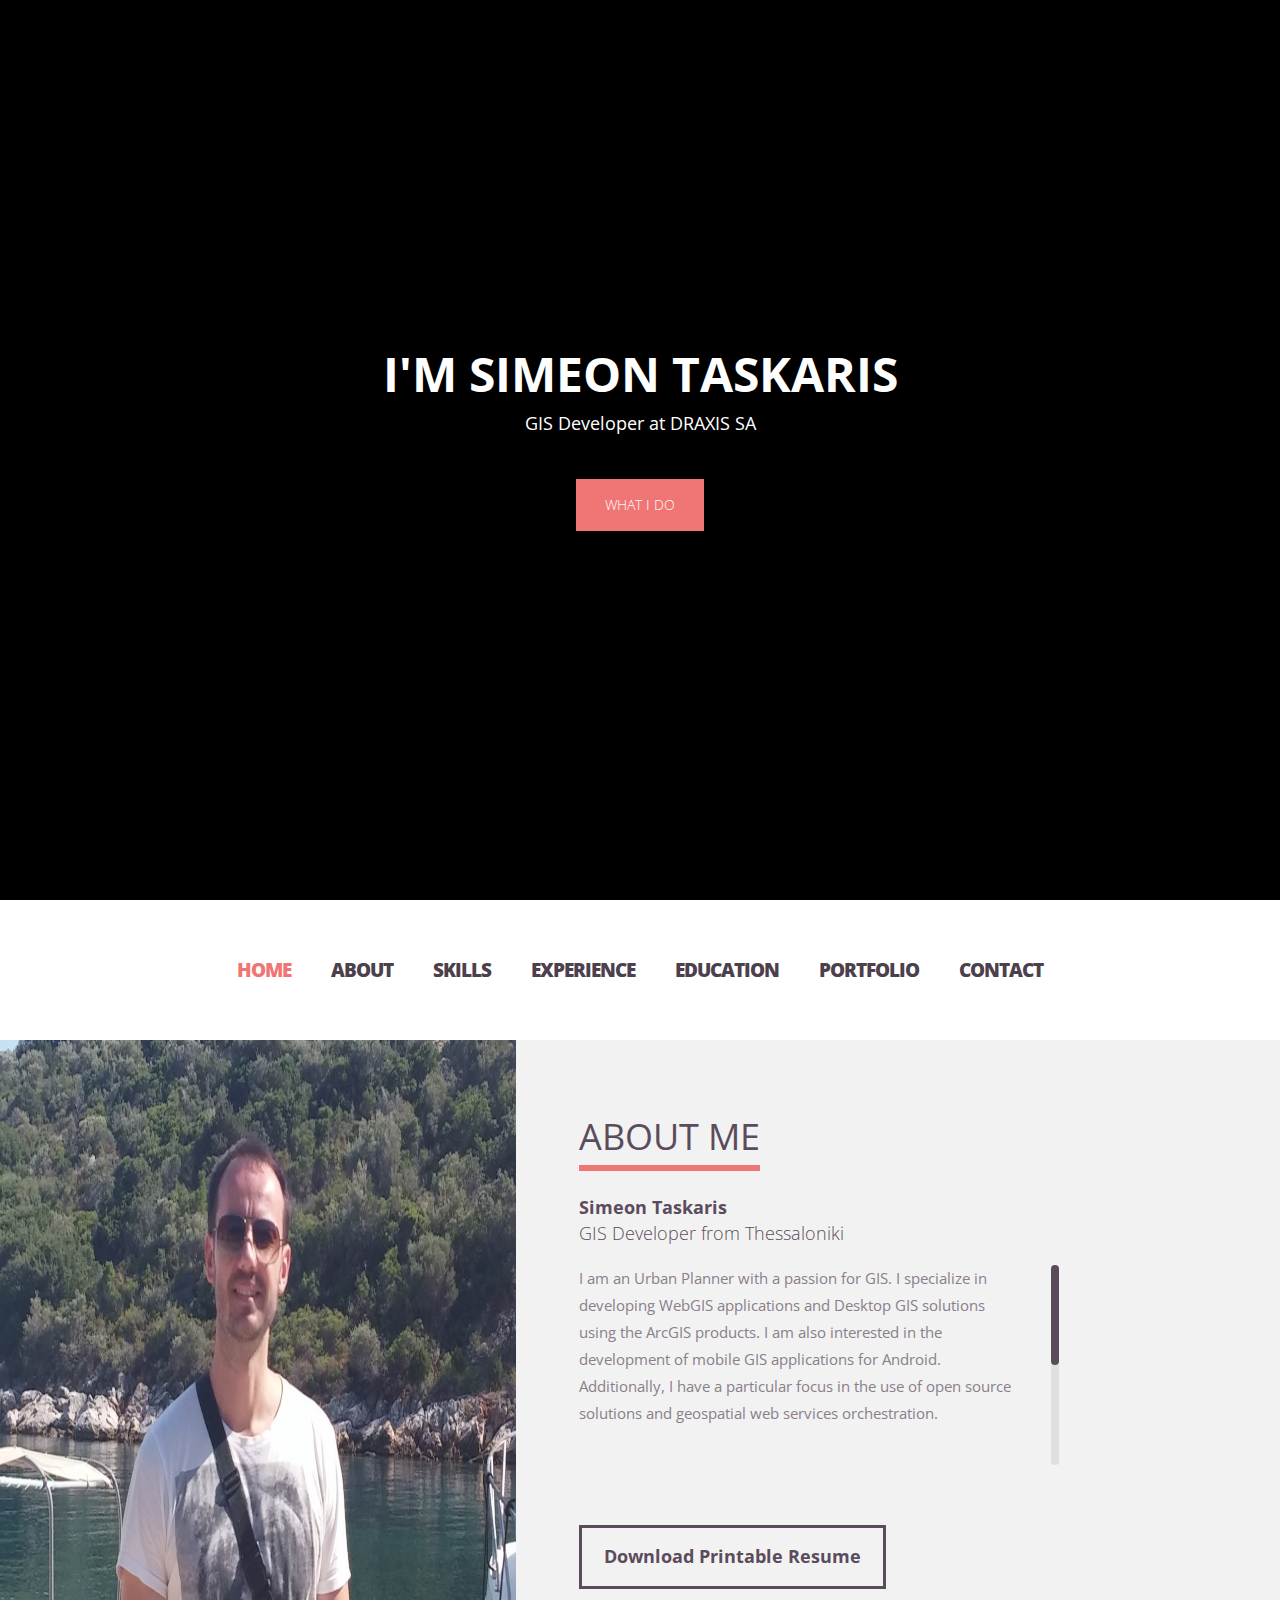
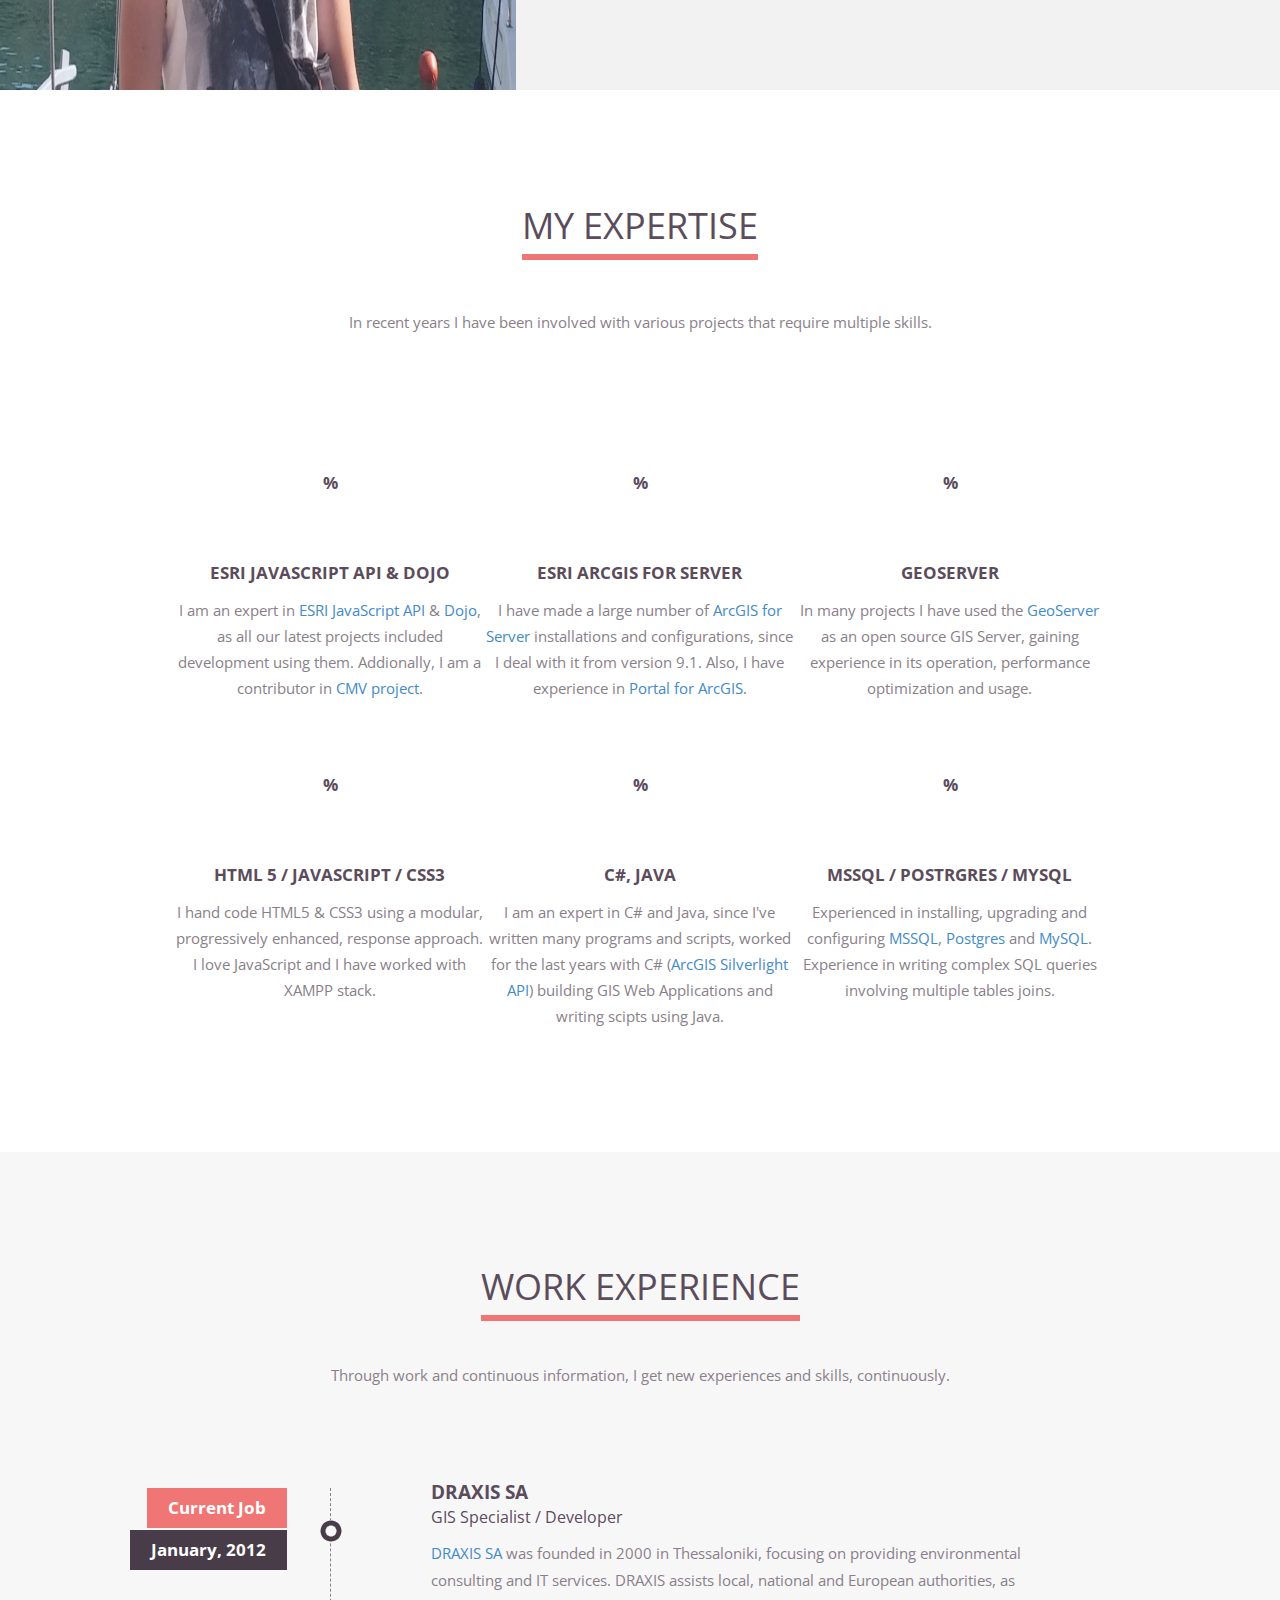
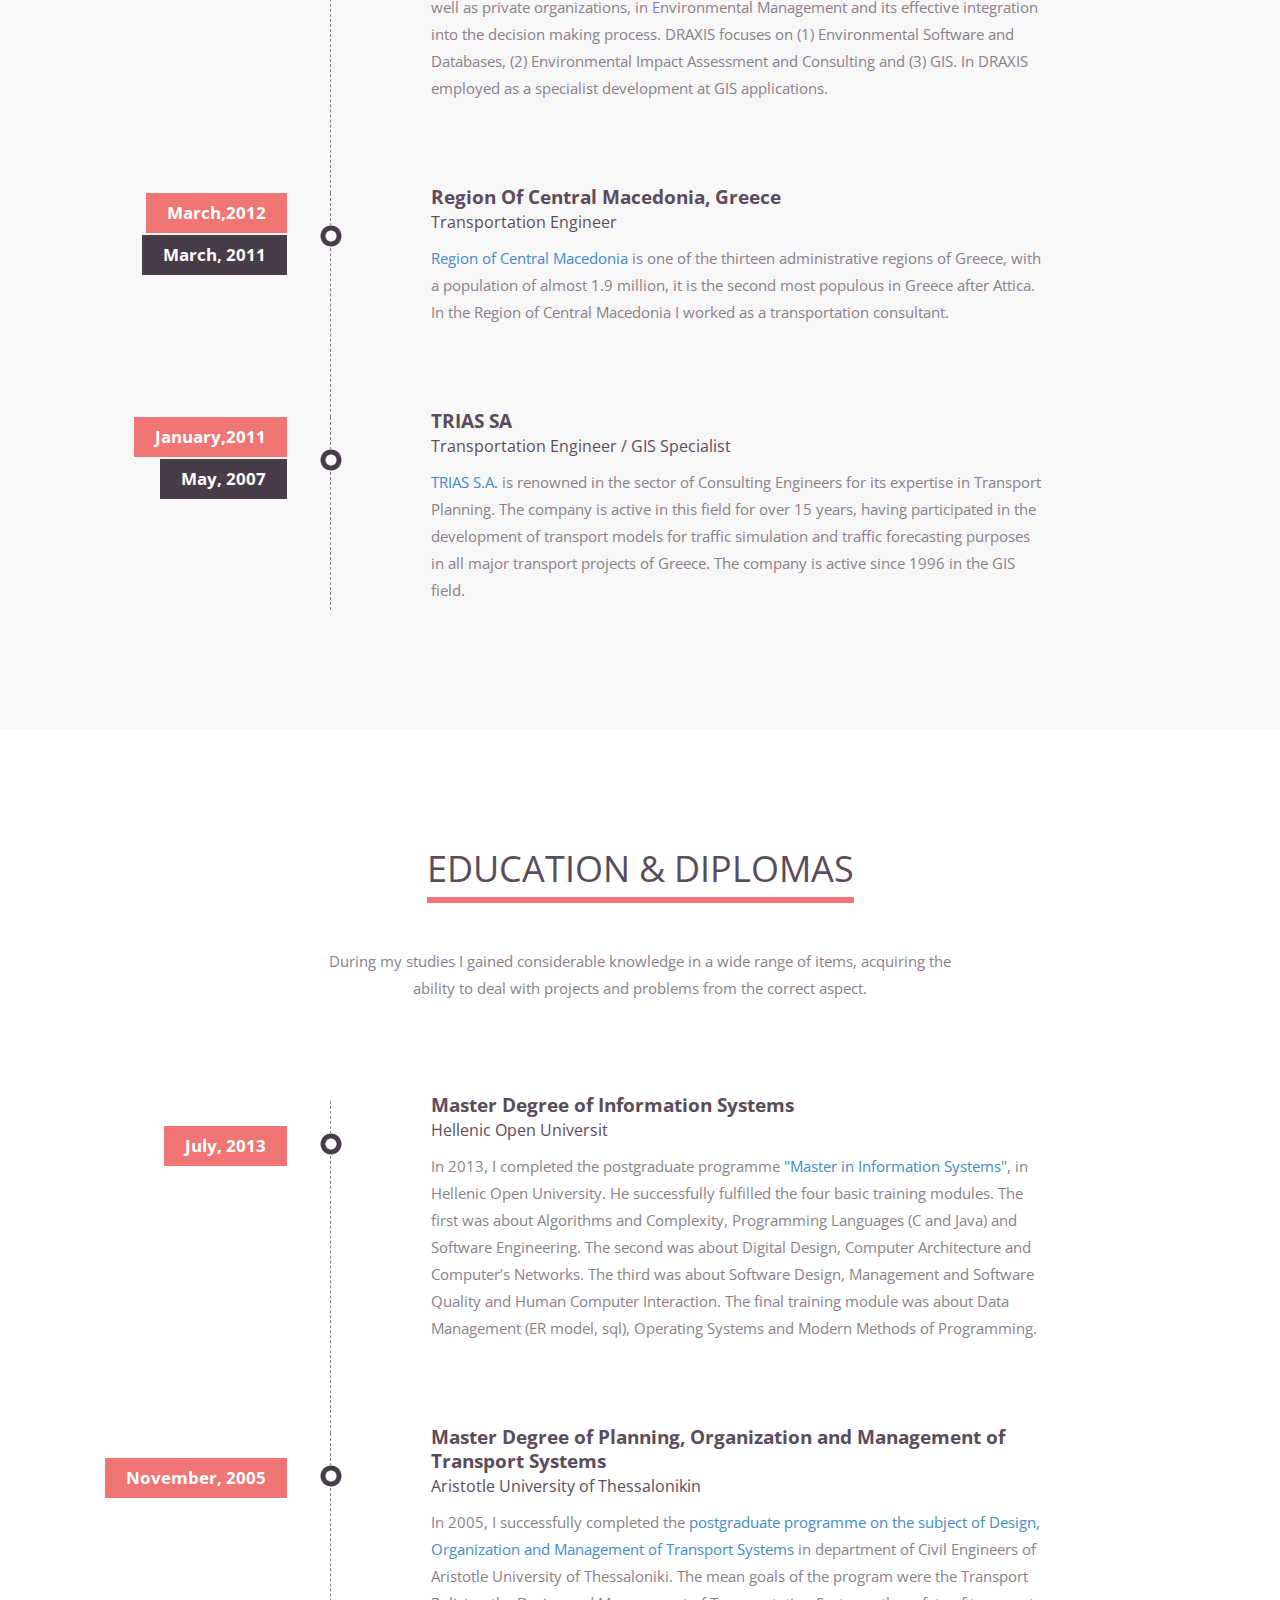
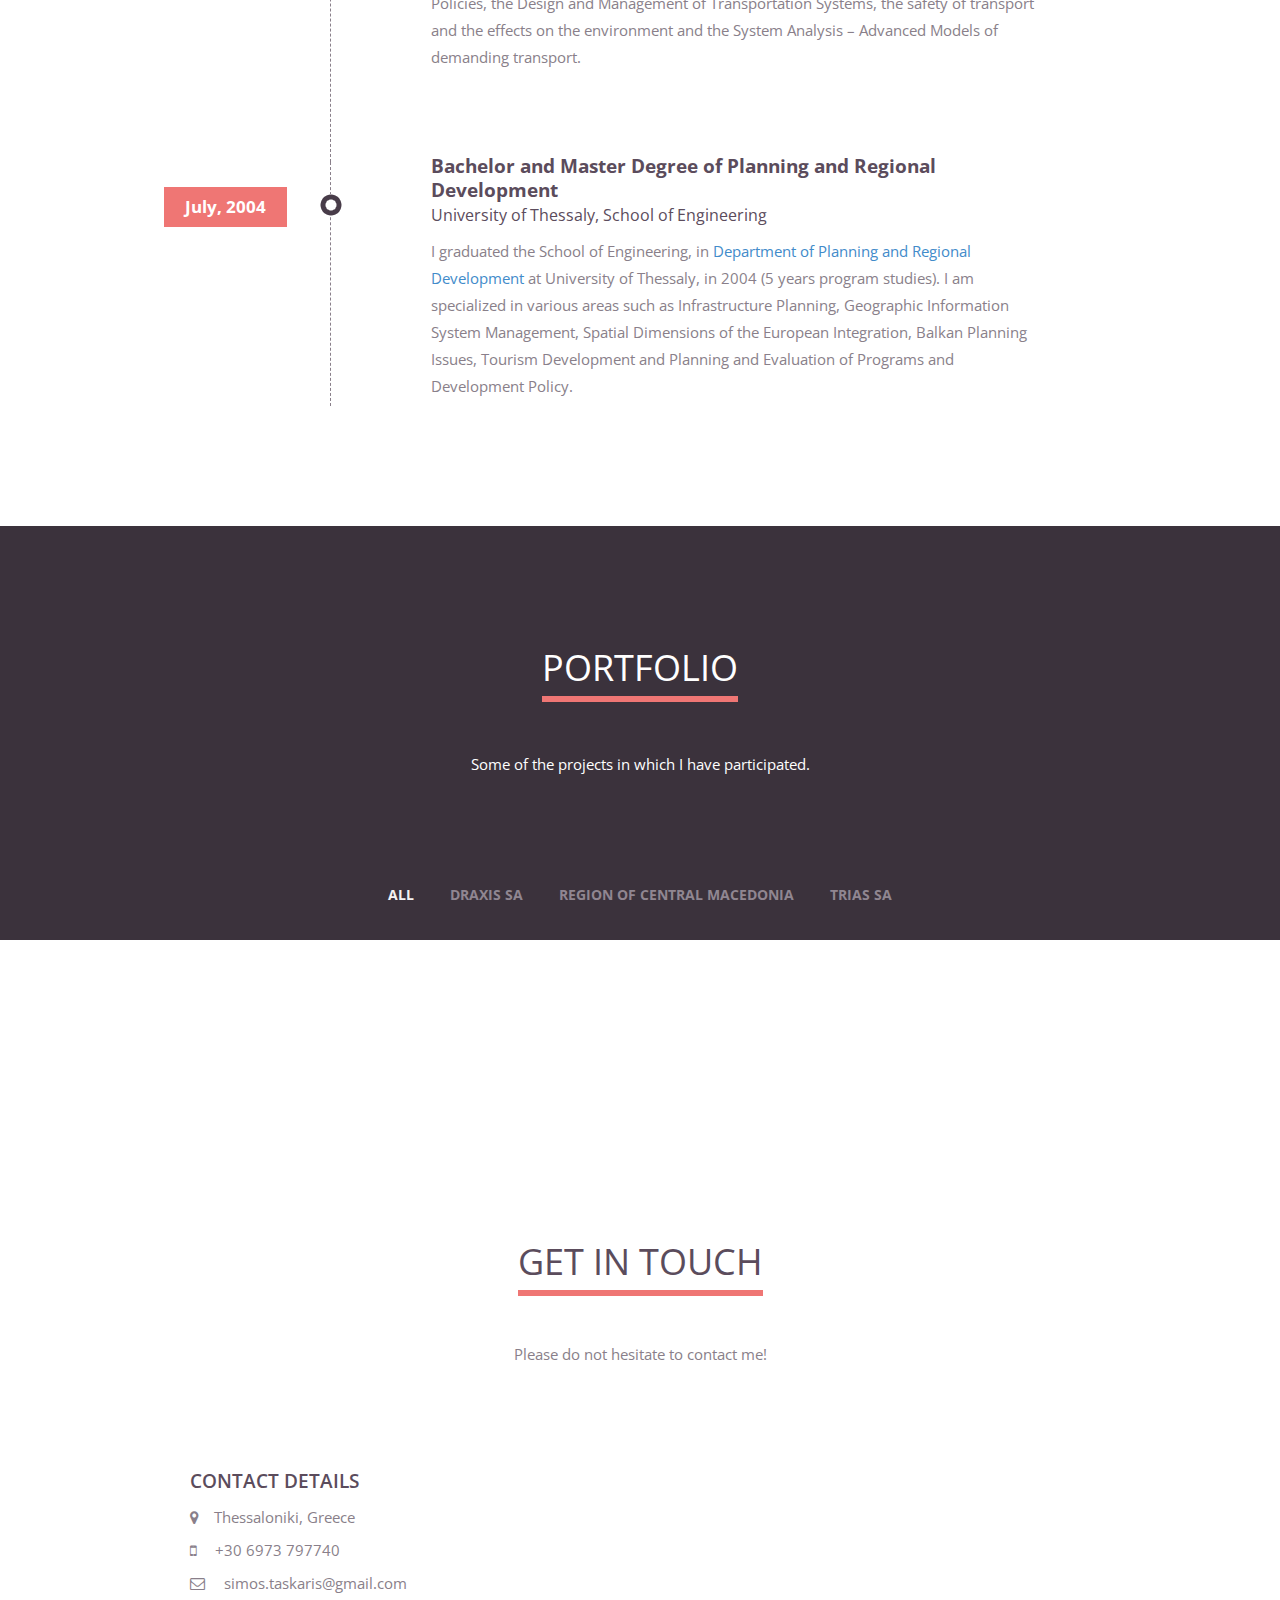
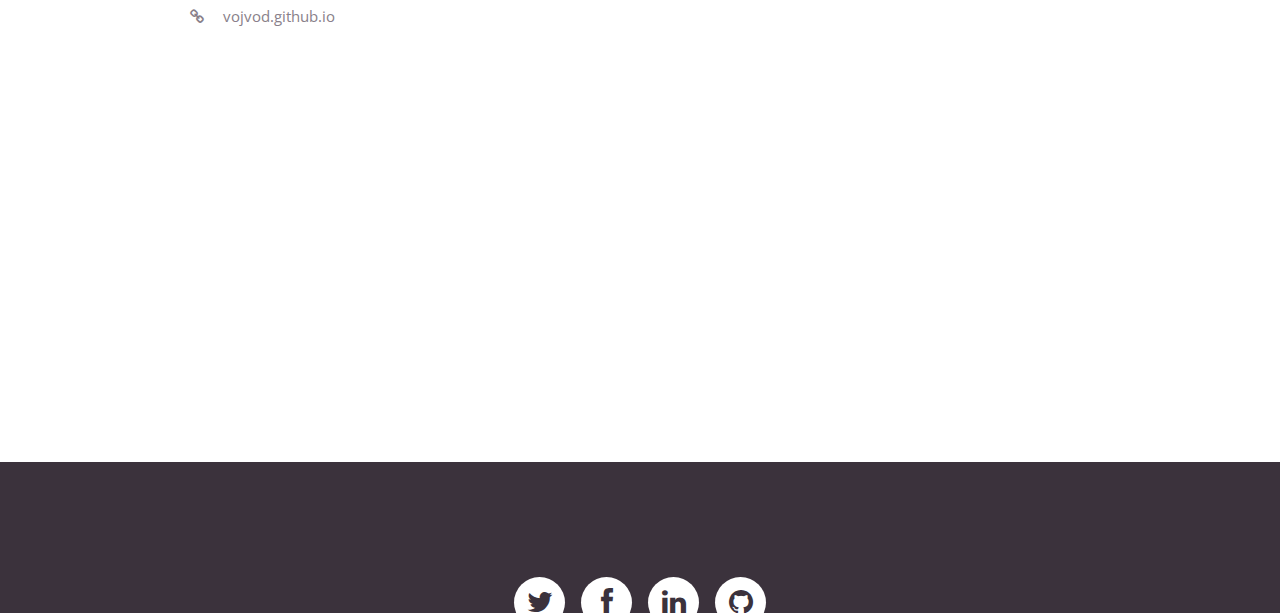
==== commit f4548d9a: "Update index.html" ====
--- a/index.html
+++ b/index.html
@@ -555,7 +555,7 @@
             <!--contact info end-->
 
             <!--contact form start-->
-            <div class="col-xs-12 col-sm-6 col-md-6 col-lg-6 conForm">
+            <!-- <div class="col-xs-12 col-sm-6 col-md-6 col-lg-6 conForm">
                 <h4>Shoot a message!</h4>
 
                 <div id="message"></div>
@@ -570,7 +570,7 @@
 
                     <div id="simple-msg"></div>
                 </form>
-            </div>
+            </div> -->
             <!--contact form end-->
 
         </div>
@@ -722,4 +722,4 @@
 <!--contact form js-->
 <script type="text/javascript" src="js/jquery.contact.js"></script>
 </body>
-</html>+</html>
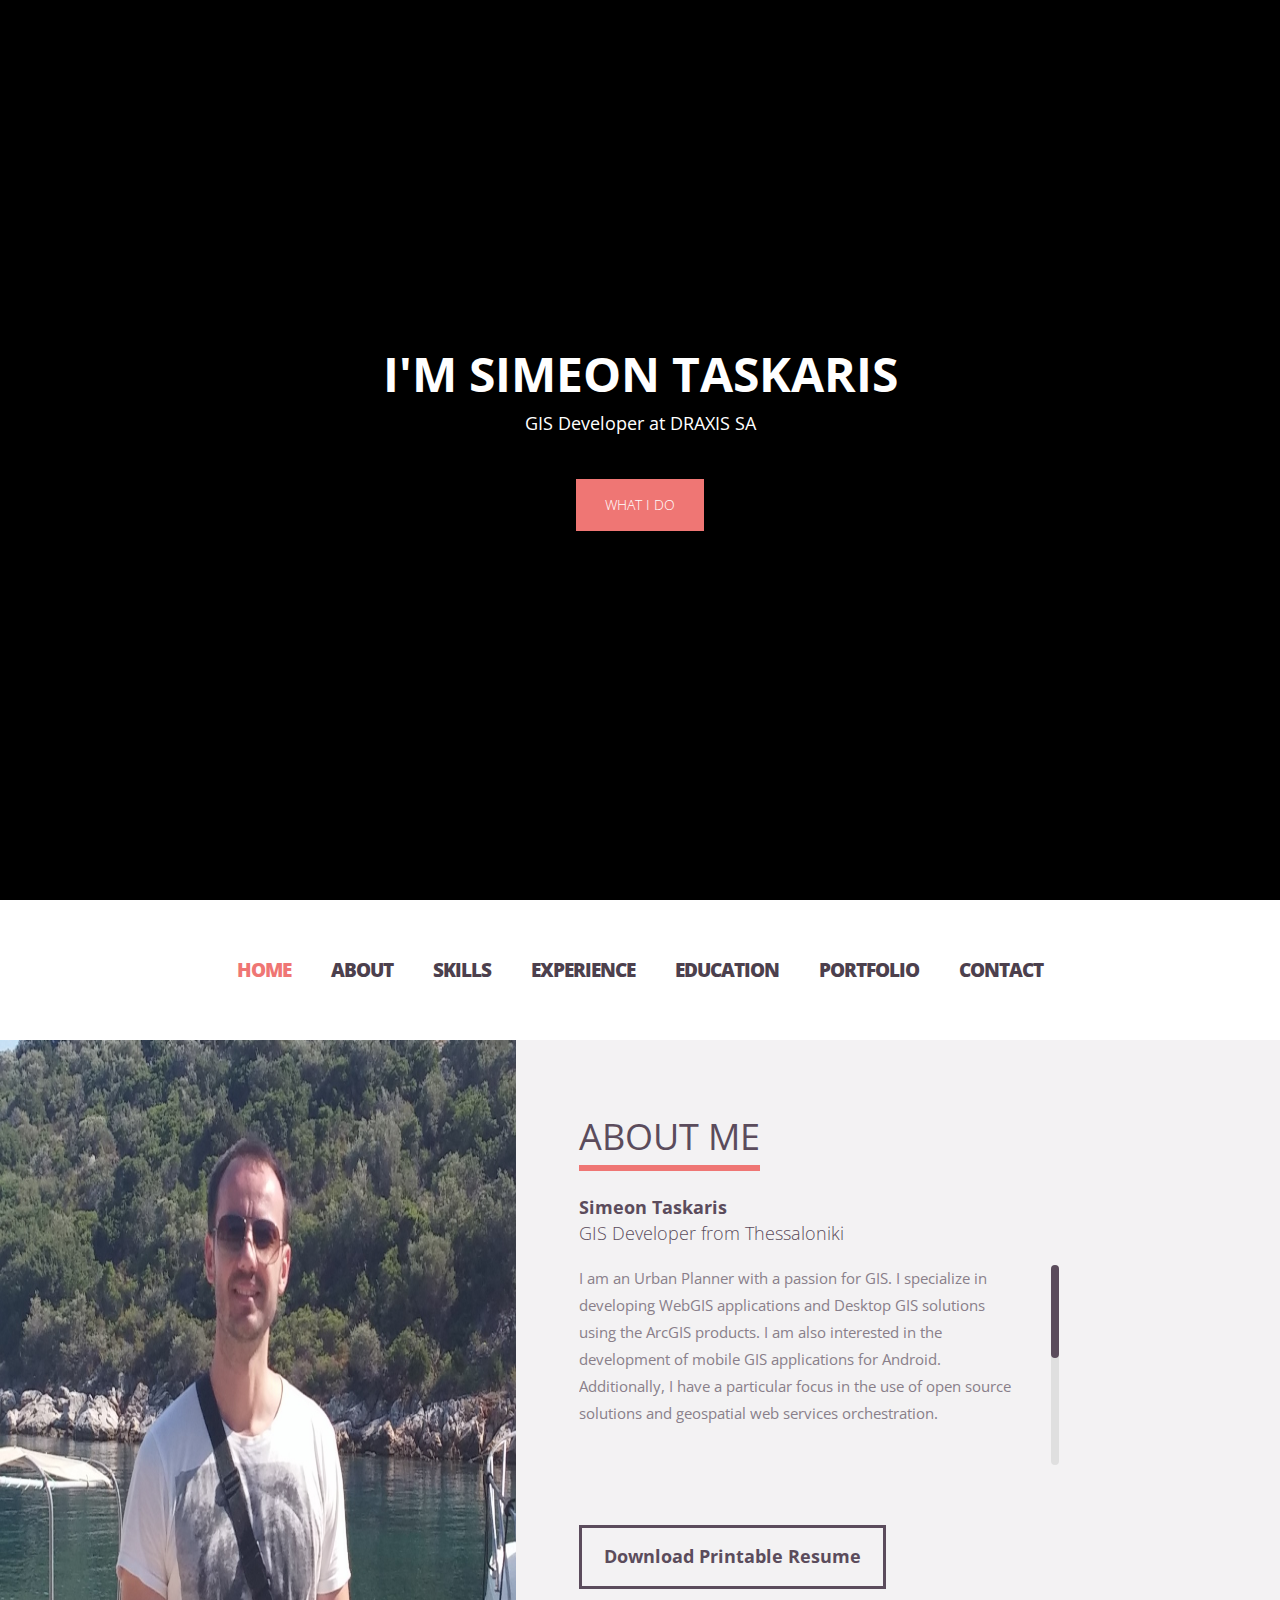
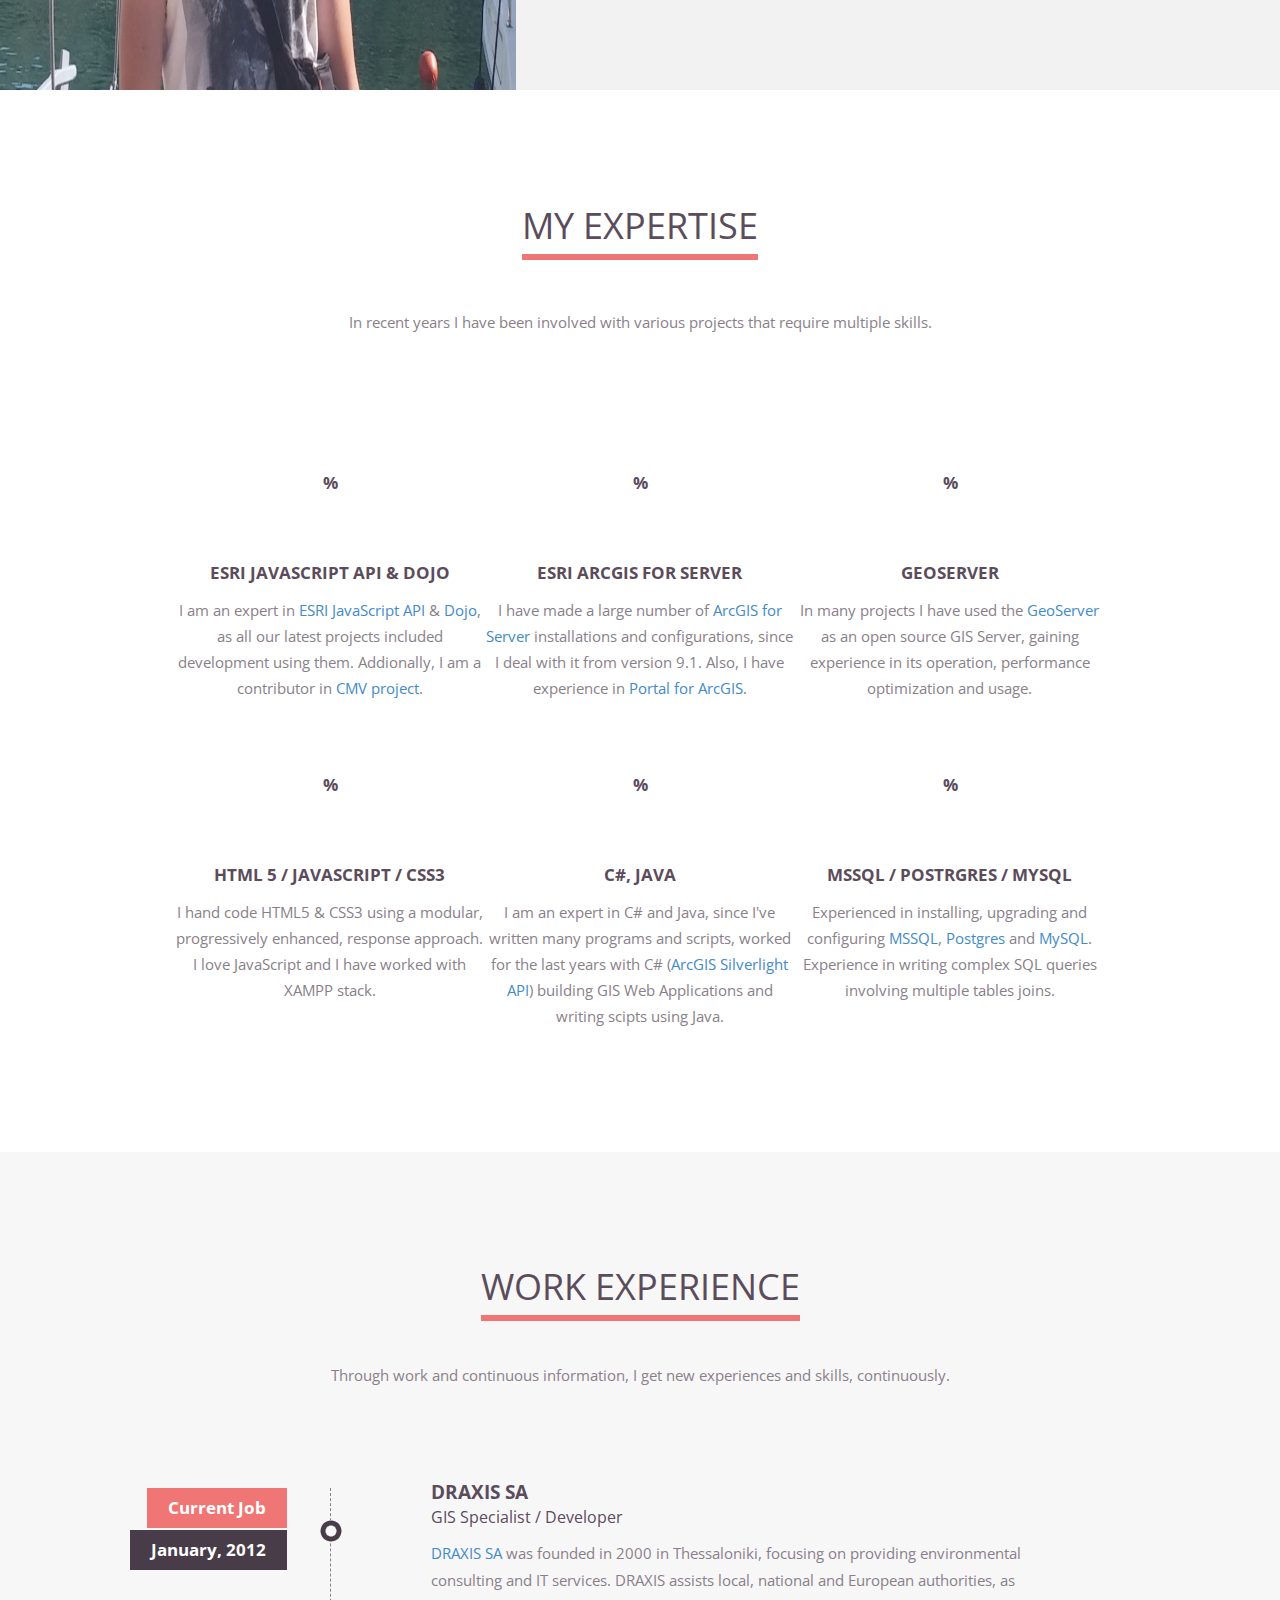
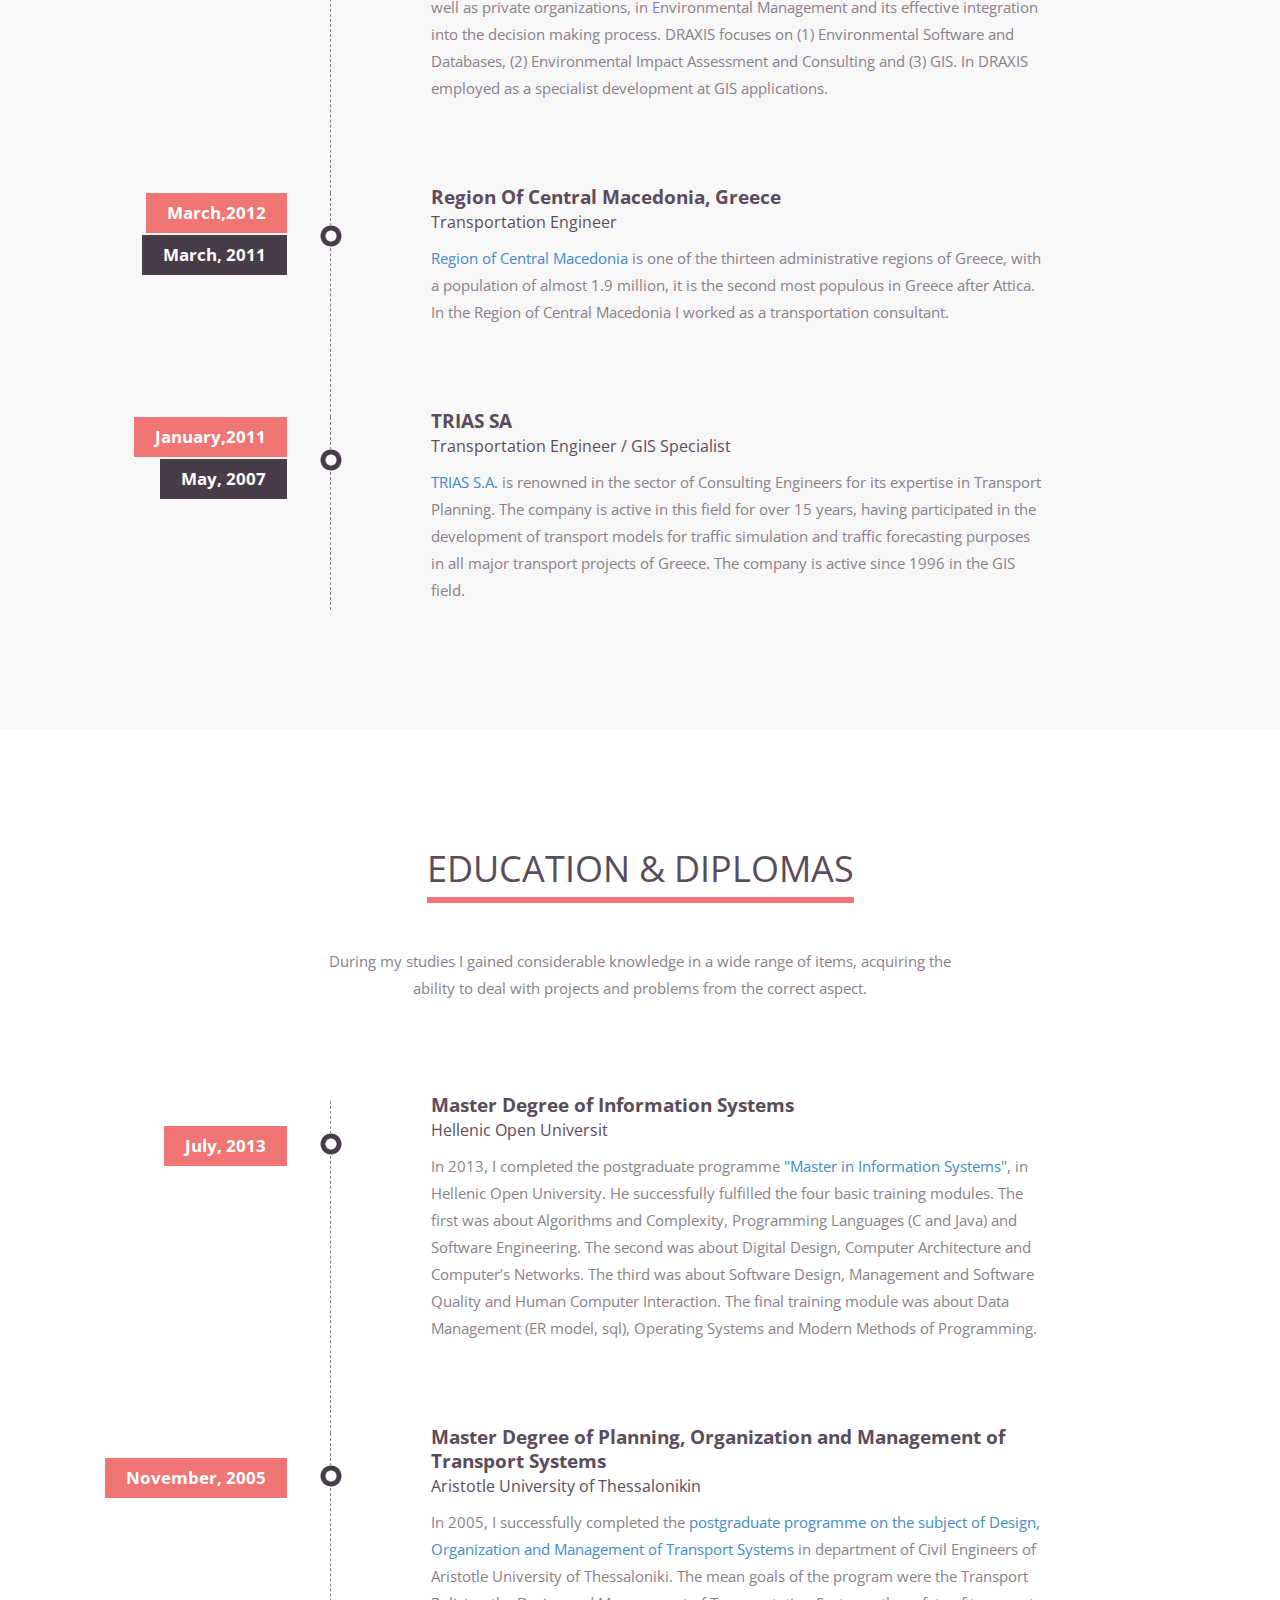
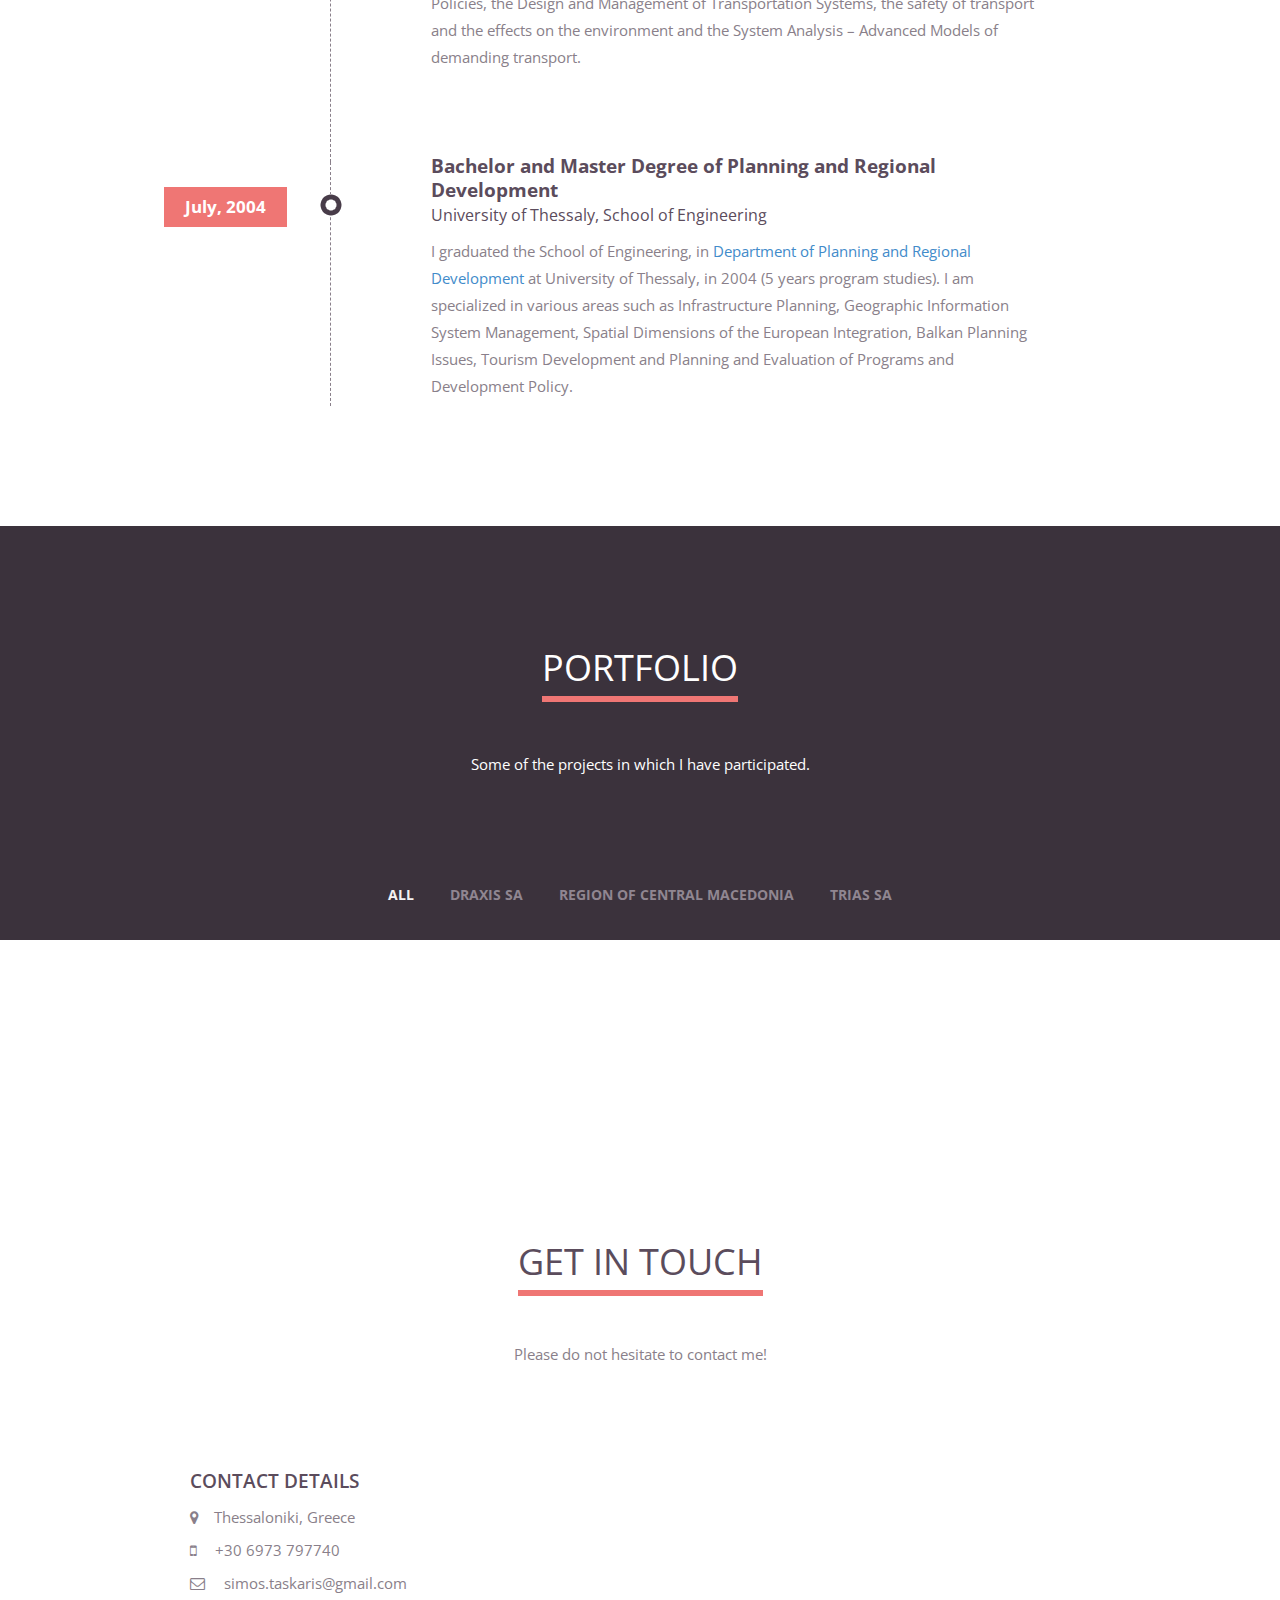
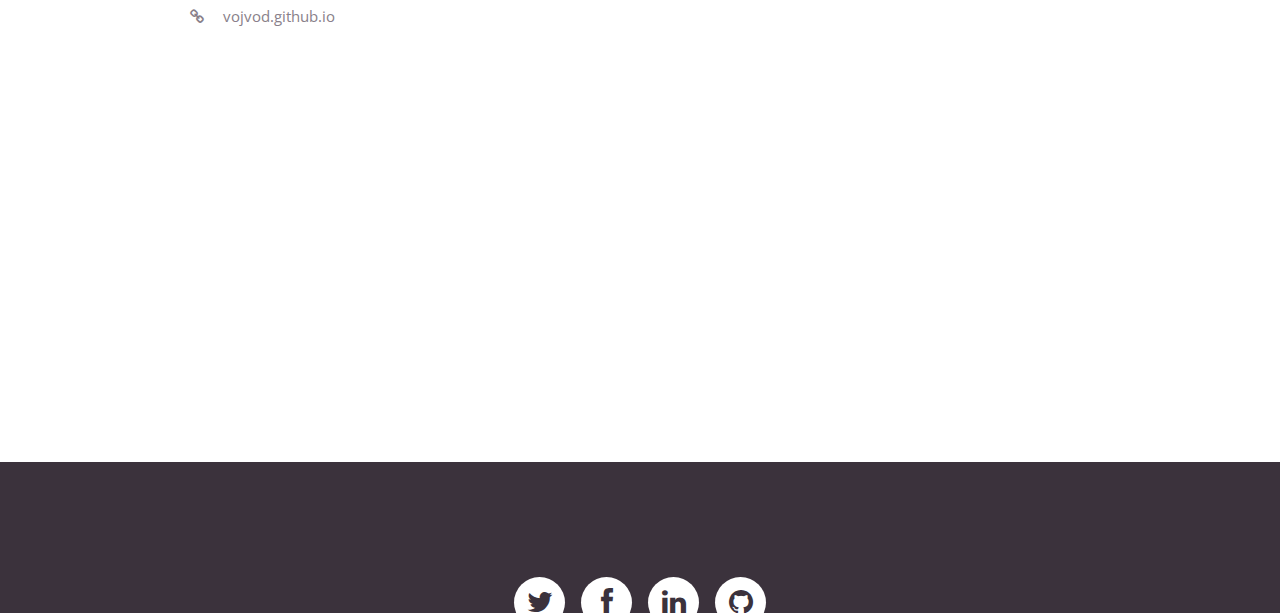
==== commit 3c5a2d1c: "Update index.html" ====
--- a/index.html
+++ b/index.html
@@ -553,6 +553,11 @@
                 <p><i class="fa fa-link"></i> <a href="http://vojvod.github.io">vojvod.github.io</a></p>
             </div>
             <!--contact info end-->
+            
+            <div class="col-xs-12 col-sm-6 col-md-6 col-lg-6">
+                <iframe frameborder="0" scrolling="no" marginheight="0" marginwidth="0"
+                    src="https://maps.google.com/?ie=UTF8&amp;ll=40.63935,22.944607&amp;spn=0.01134,0.026157&amp;t=m&amp;z=13&amp;output=embed"></iframe>
+            </div>
 
             <!--contact form start-->
             <!-- <div class="col-xs-12 col-sm-6 col-md-6 col-lg-6 conForm">
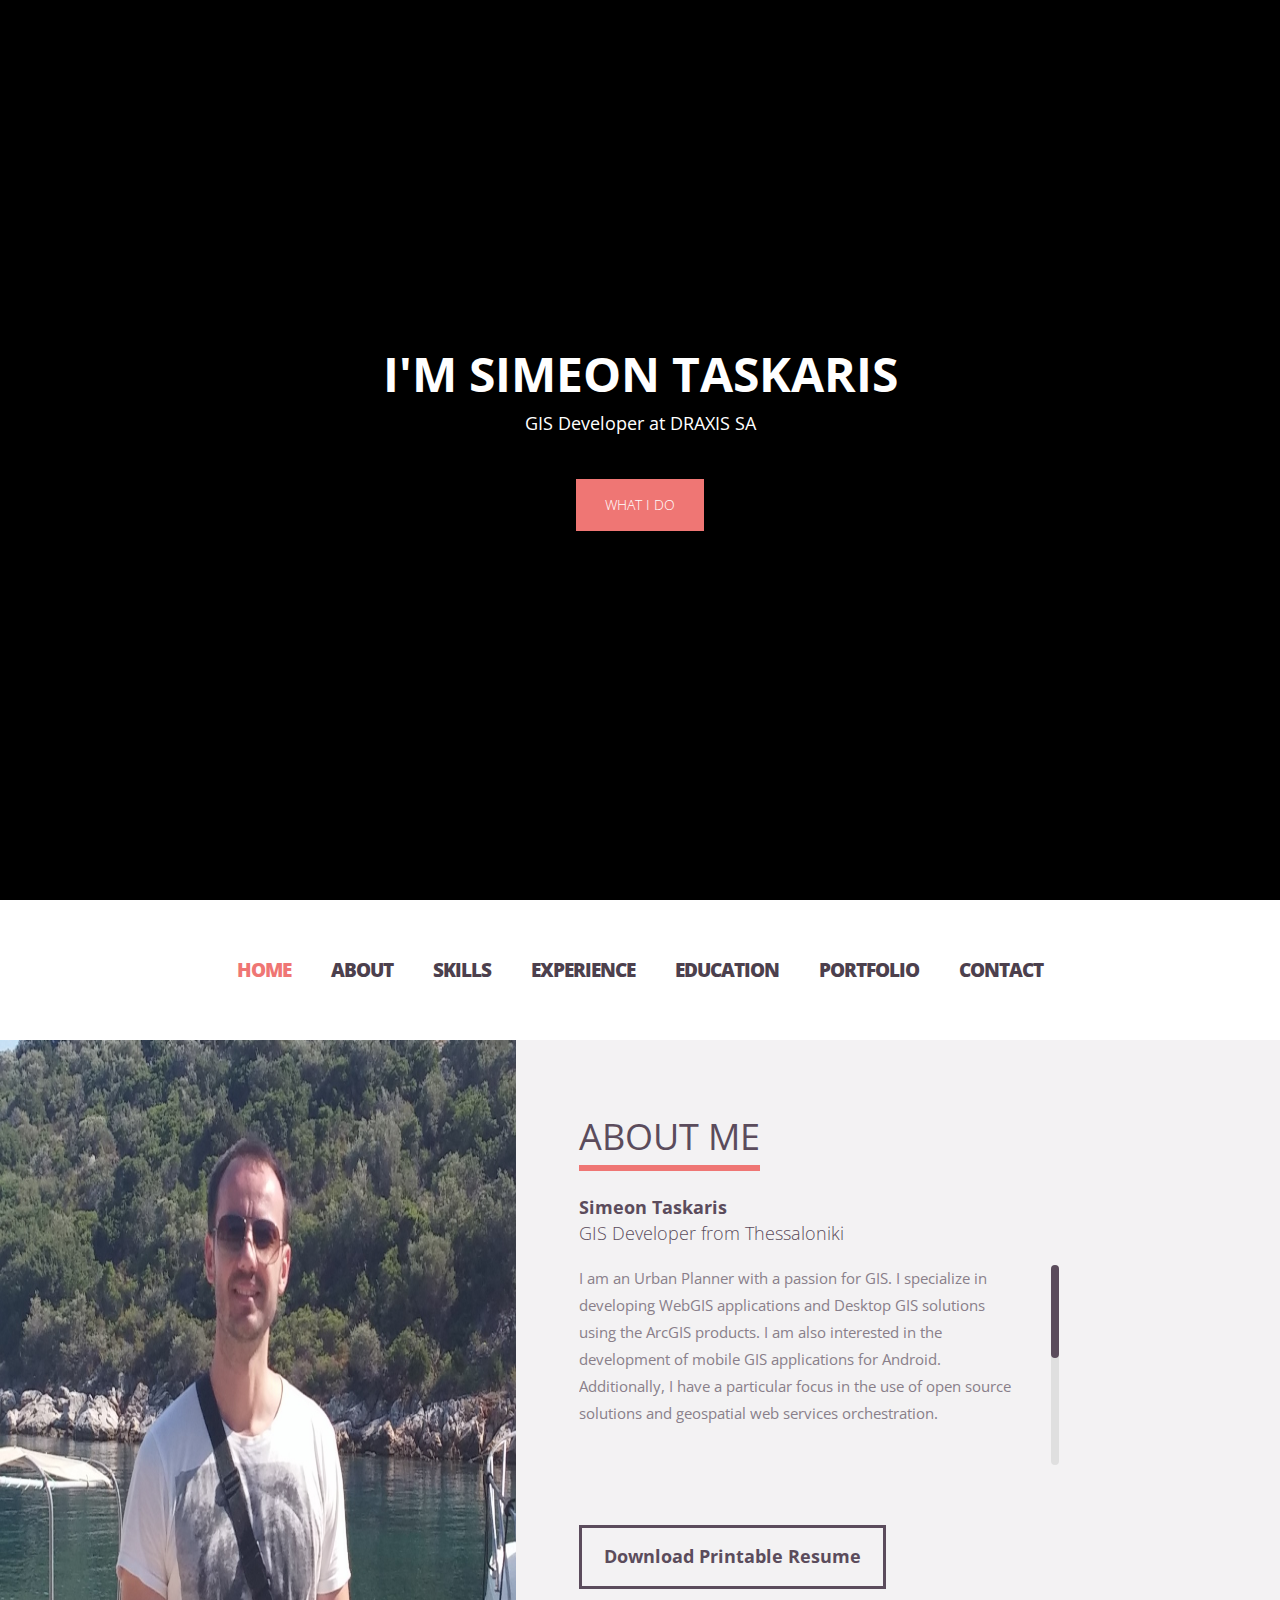
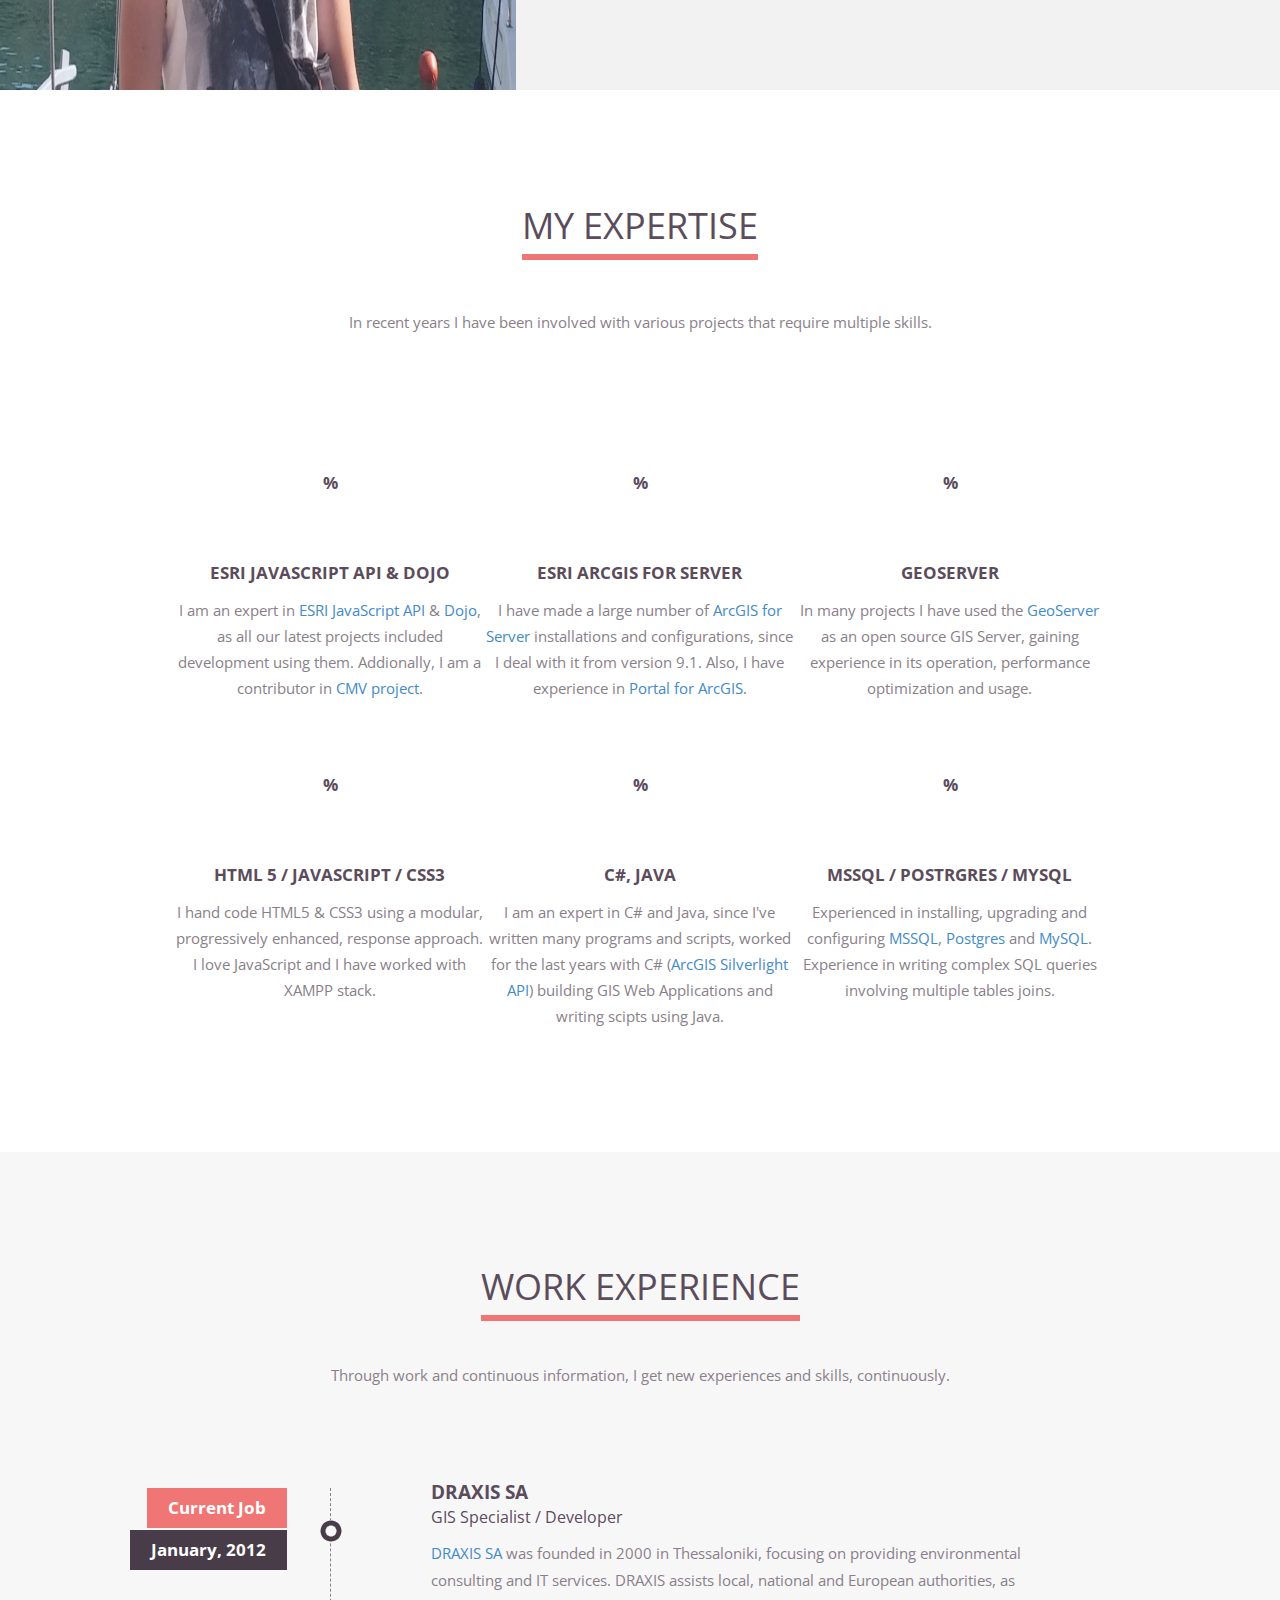
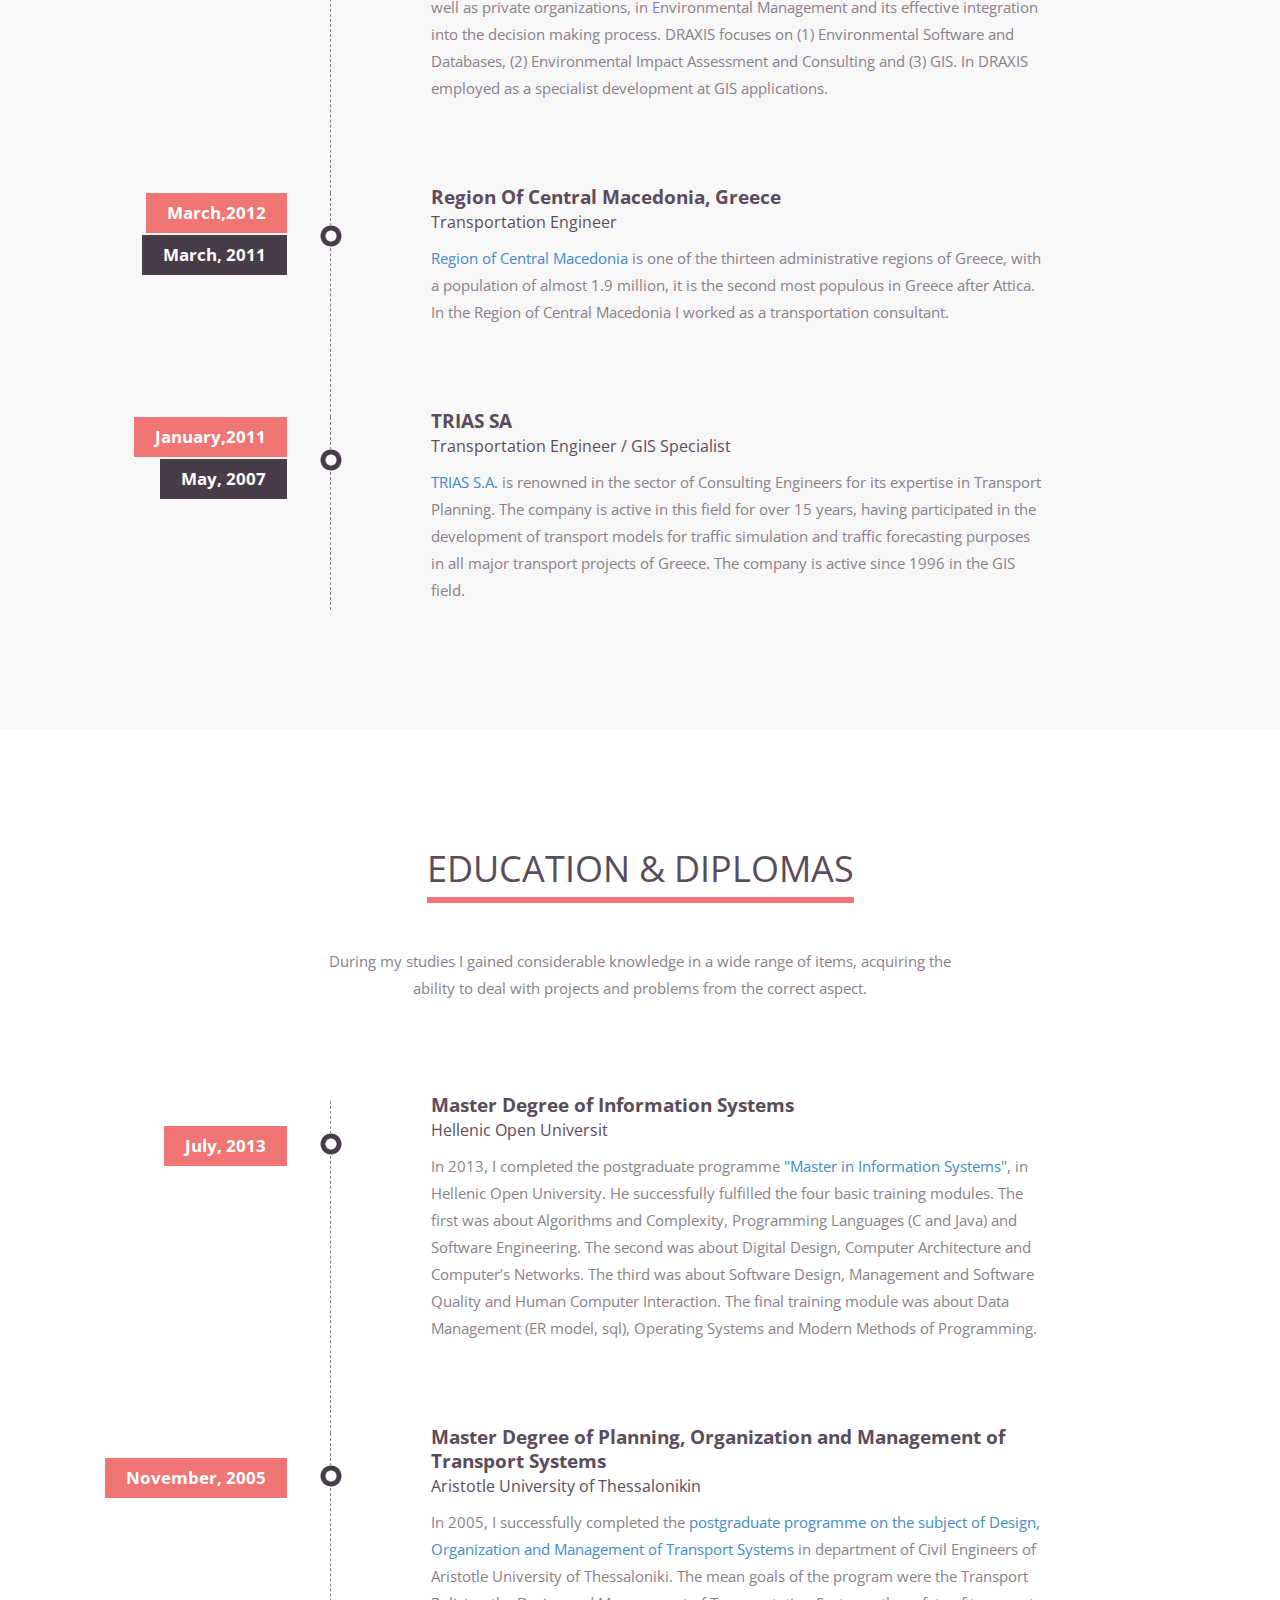
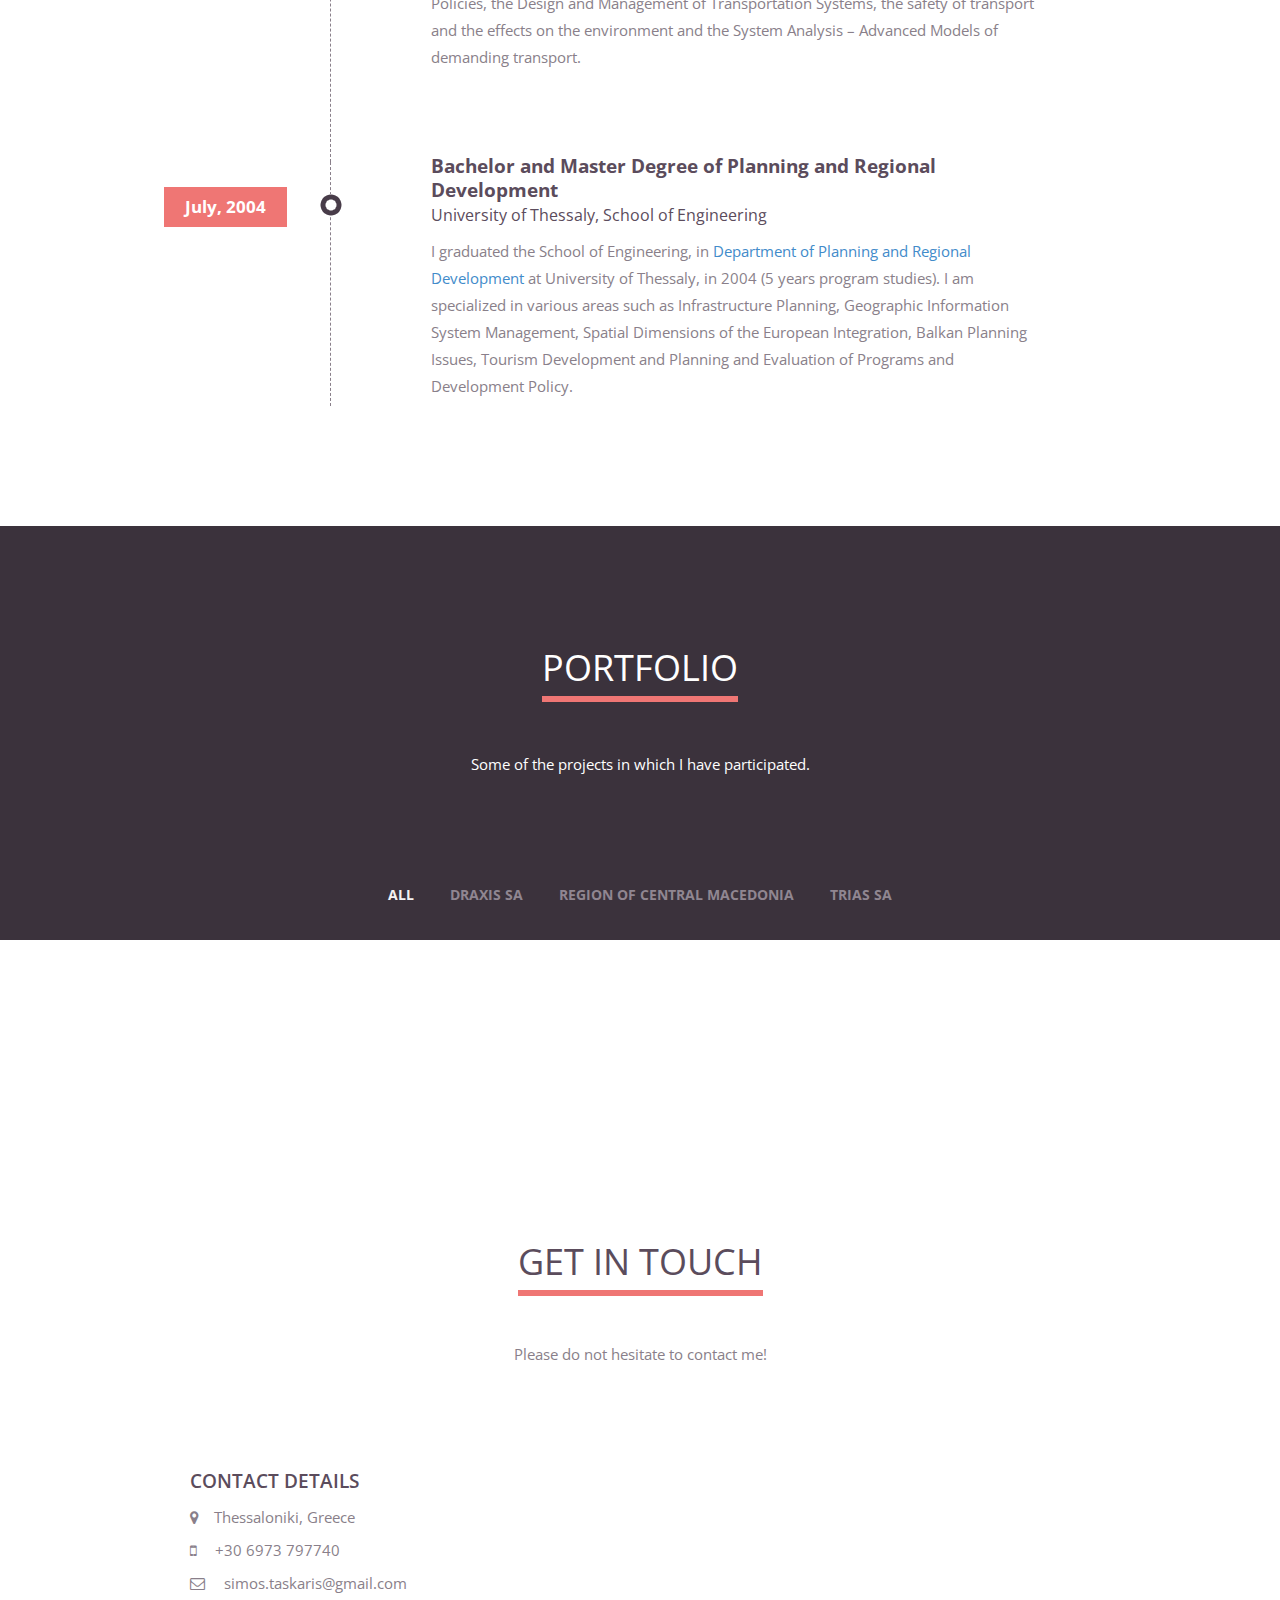
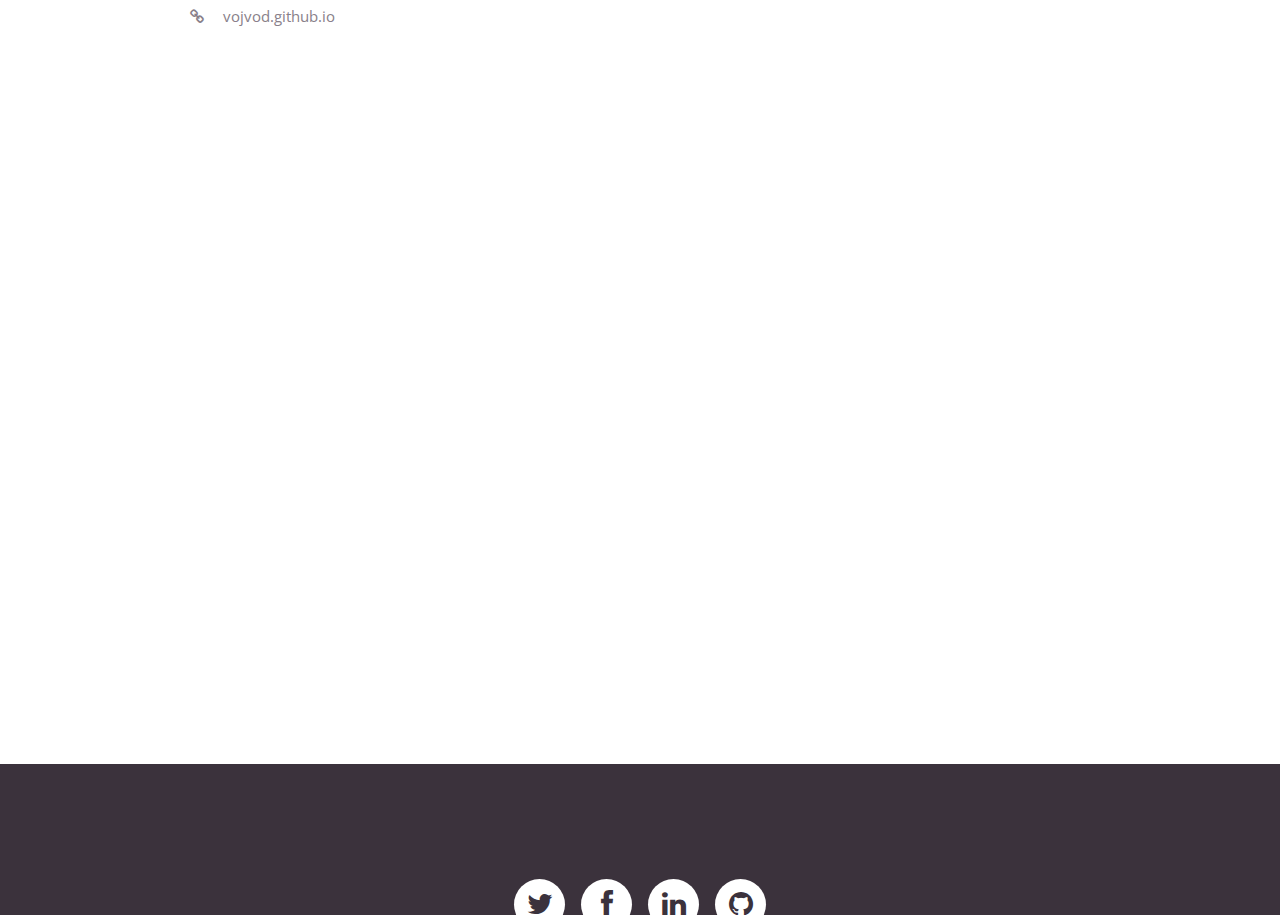
==== commit 3920d294: "Update index.html" ====
--- a/index.html
+++ b/index.html
@@ -554,7 +554,7 @@
             </div>
             <!--contact info end-->
             
-            <div class="col-xs-12 col-sm-6 col-md-6 col-lg-6">
+            <div class="col-xs-12 col-sm-6 col-md-6 col-lg-6 row mapArea">
                 <iframe frameborder="0" scrolling="no" marginheight="0" marginwidth="0"
                     src="https://maps.google.com/?ie=UTF8&amp;ll=40.63935,22.944607&amp;spn=0.01134,0.026157&amp;t=m&amp;z=13&amp;output=embed"></iframe>
             </div>
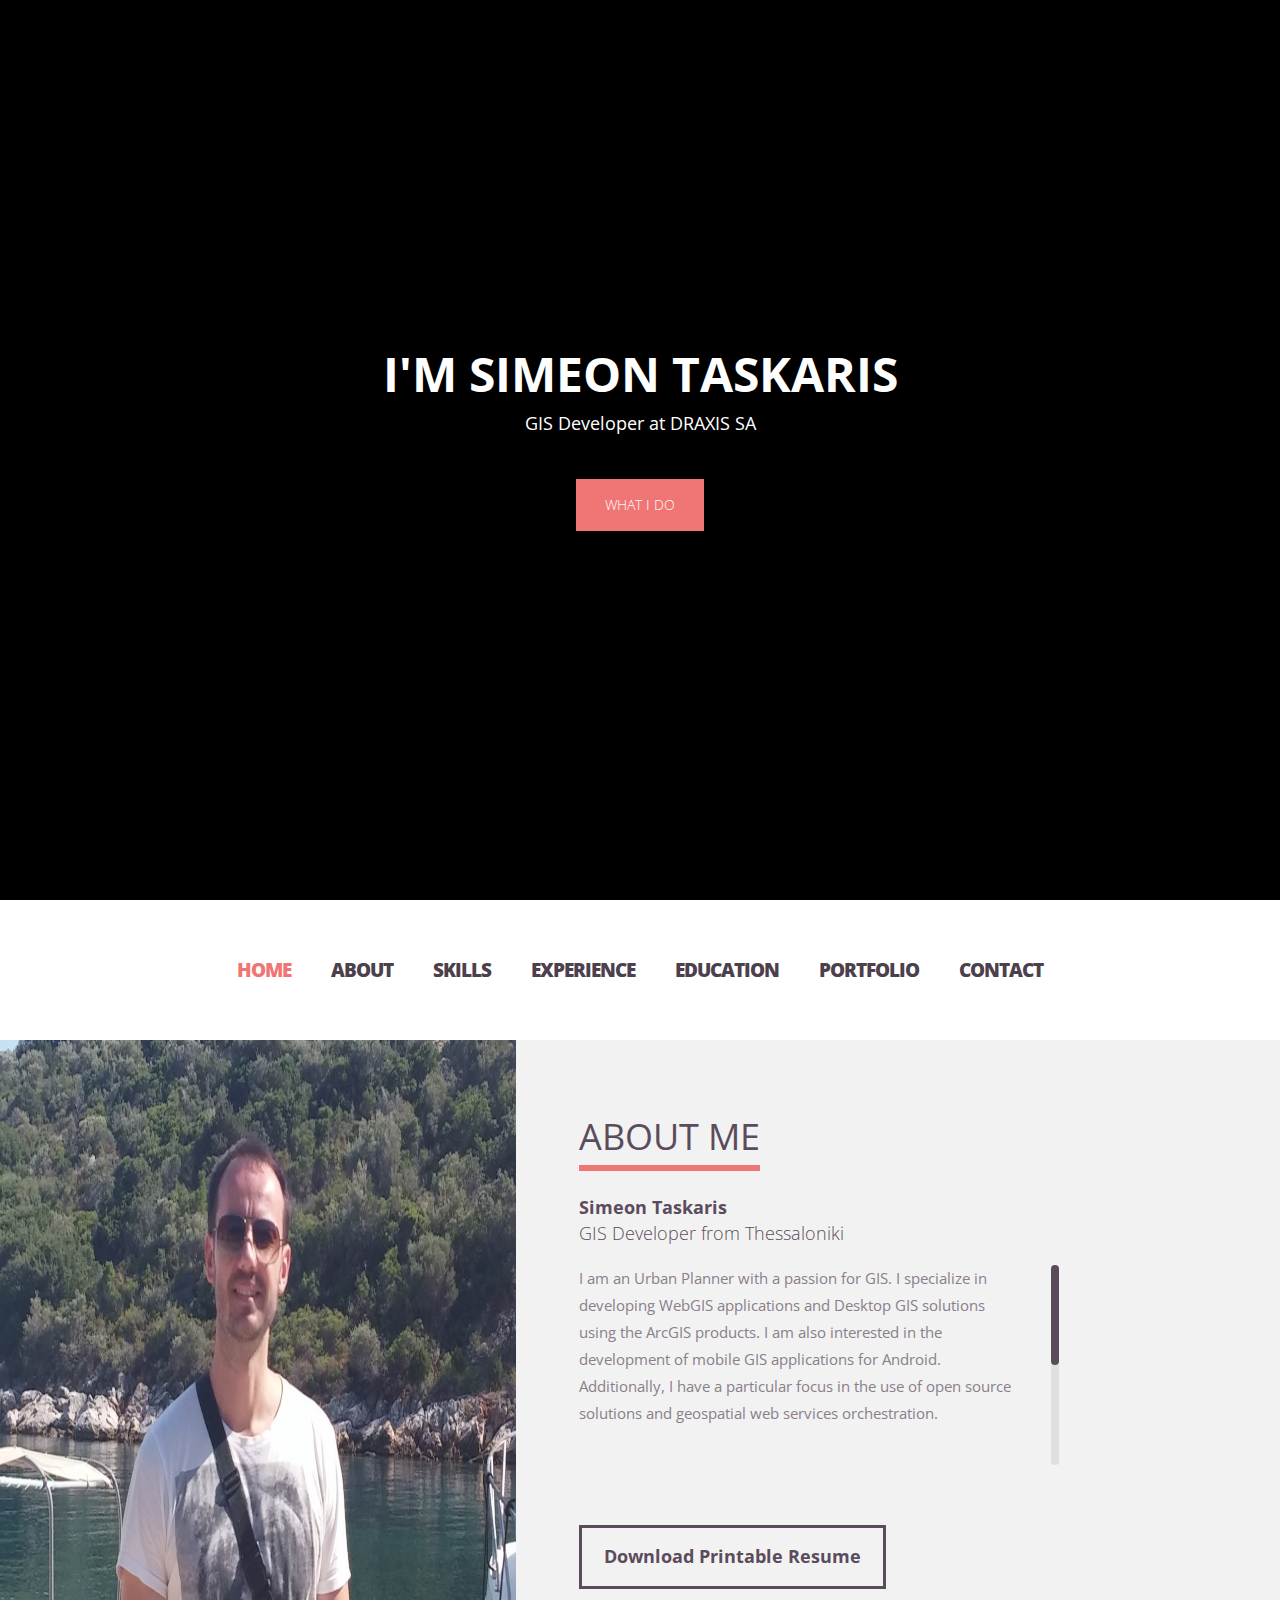
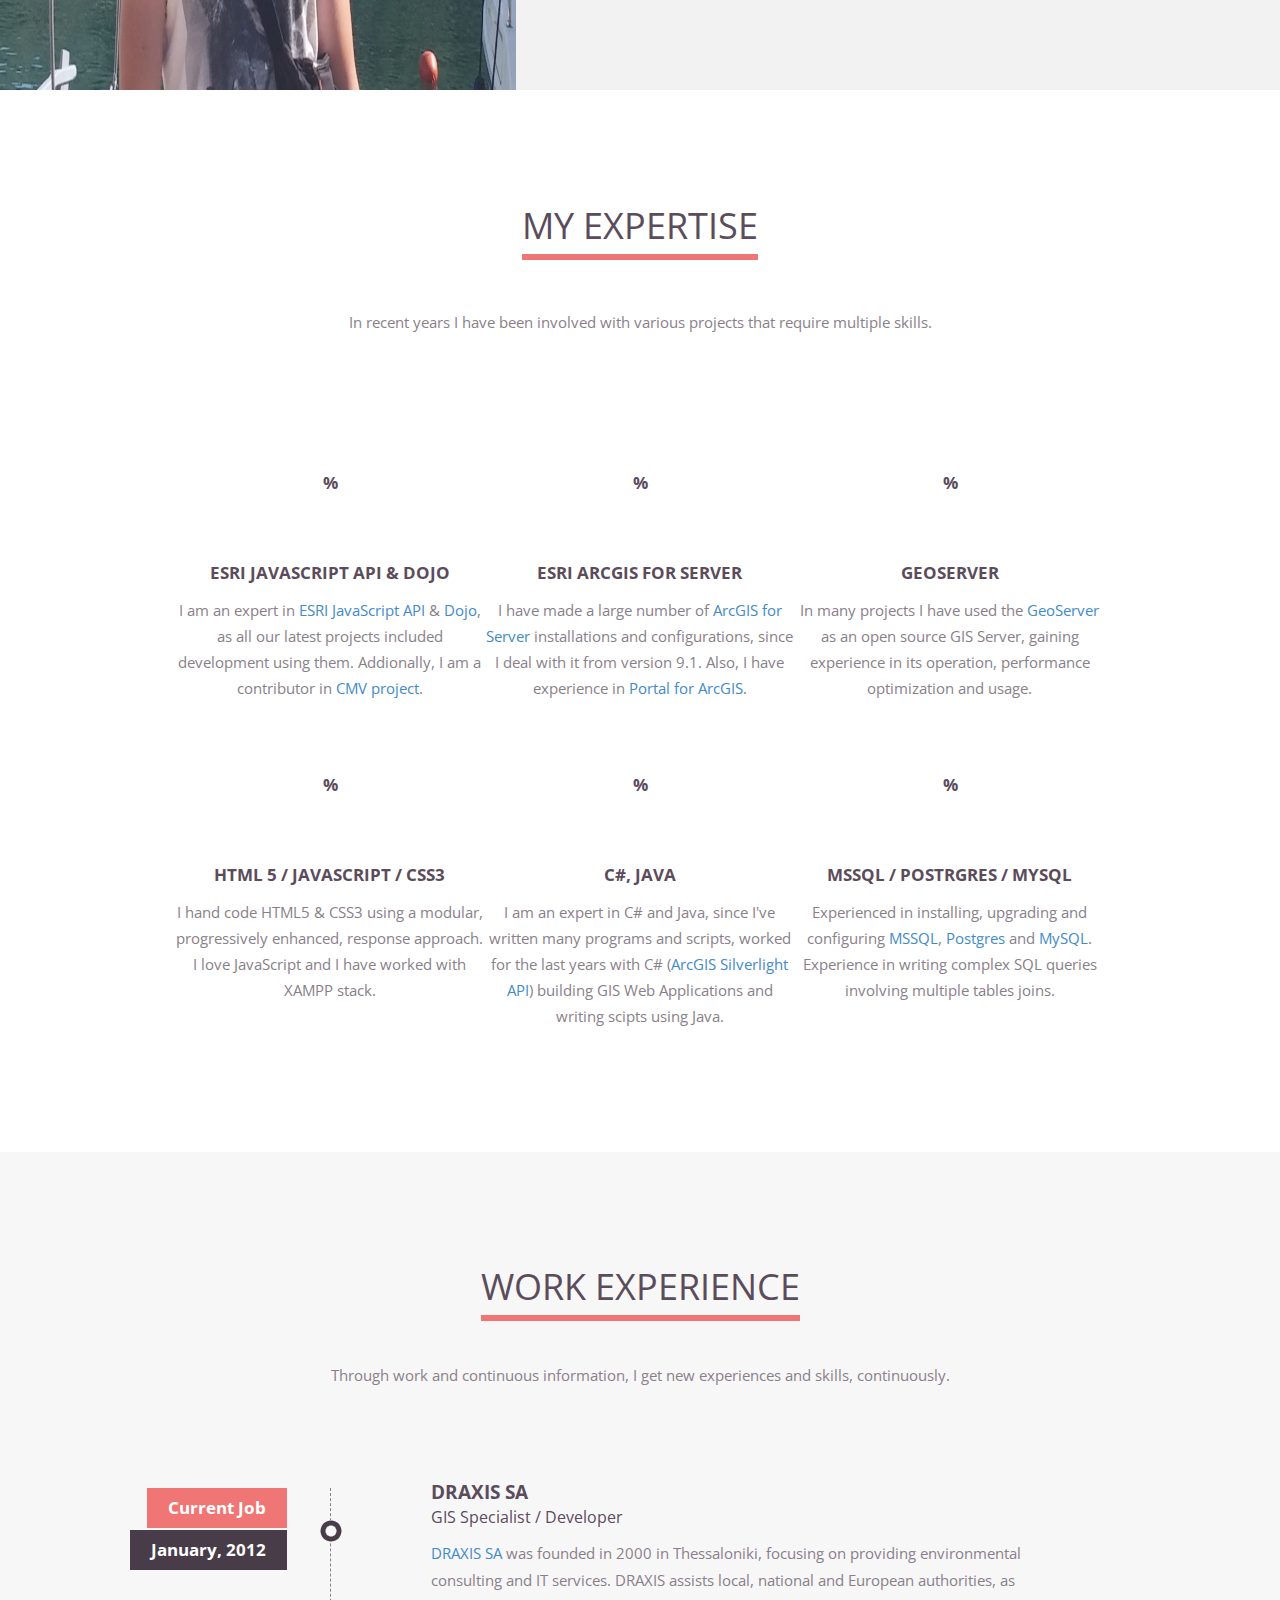
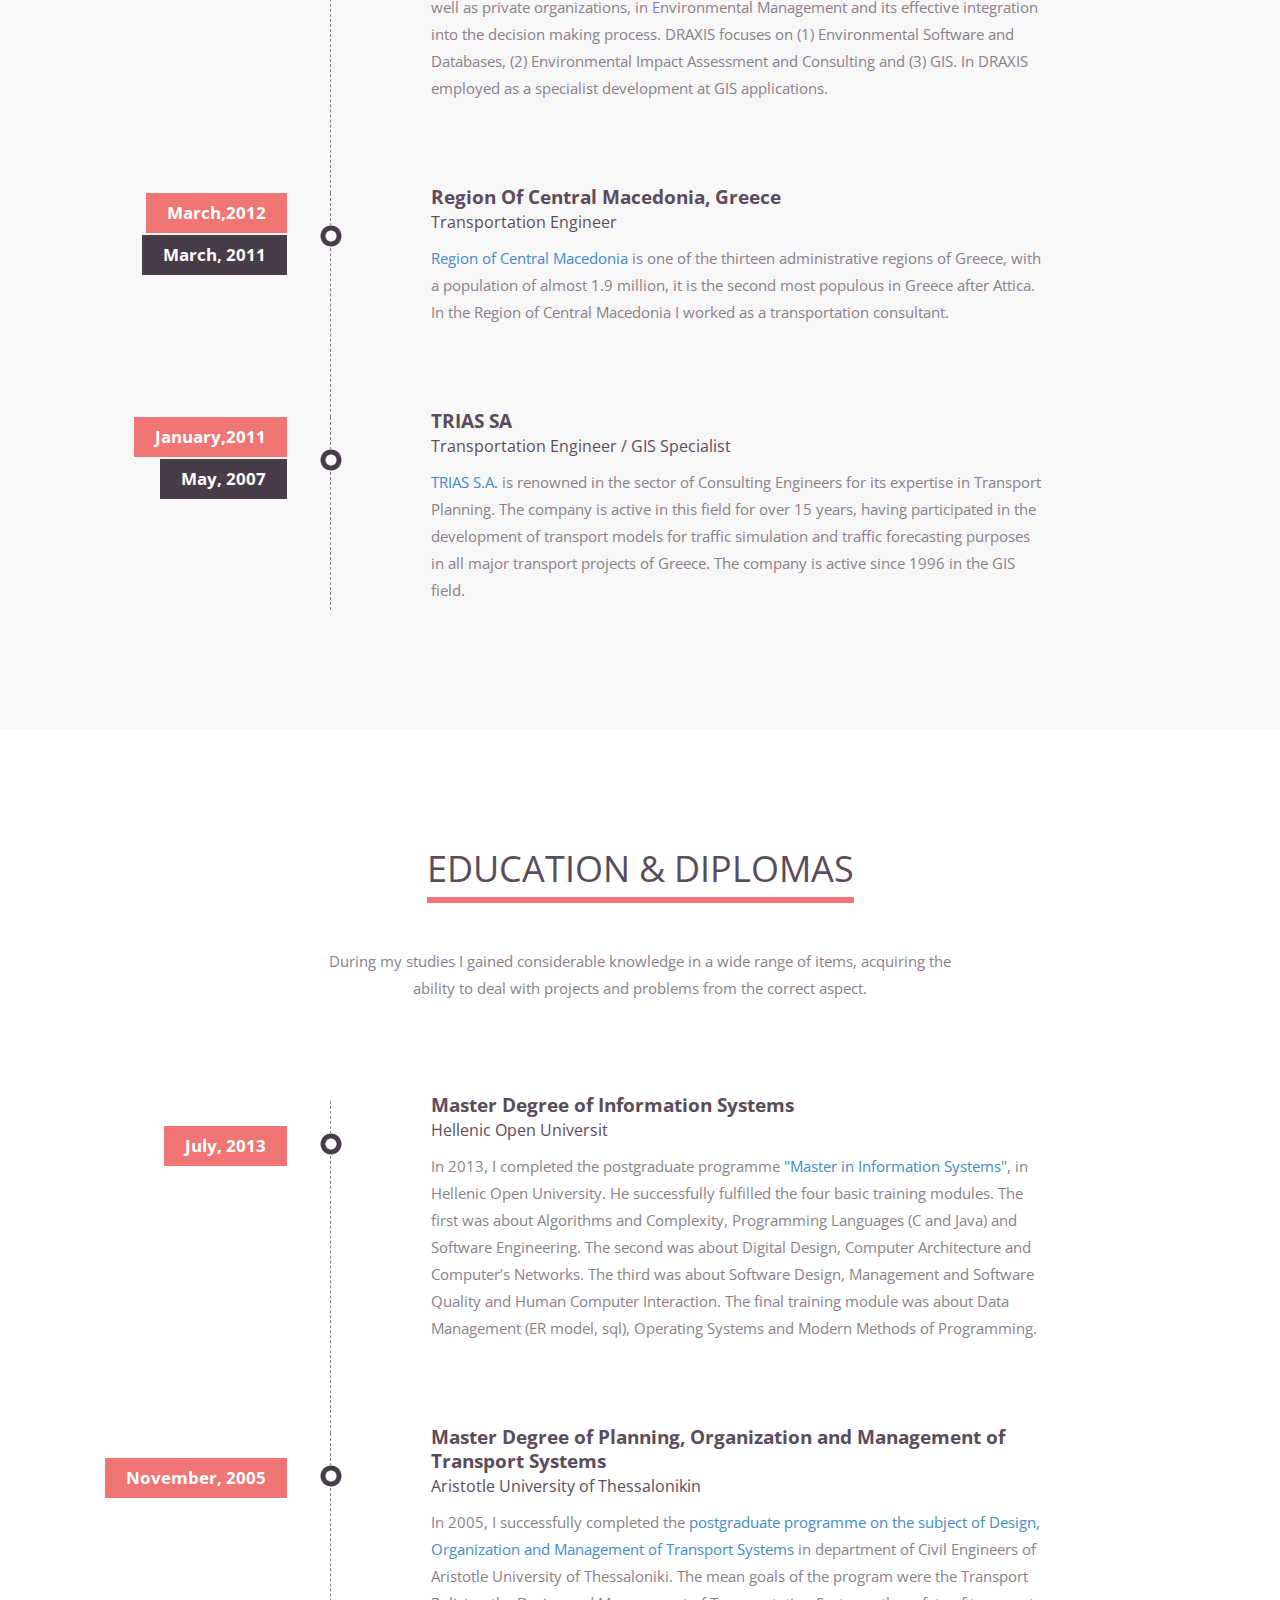
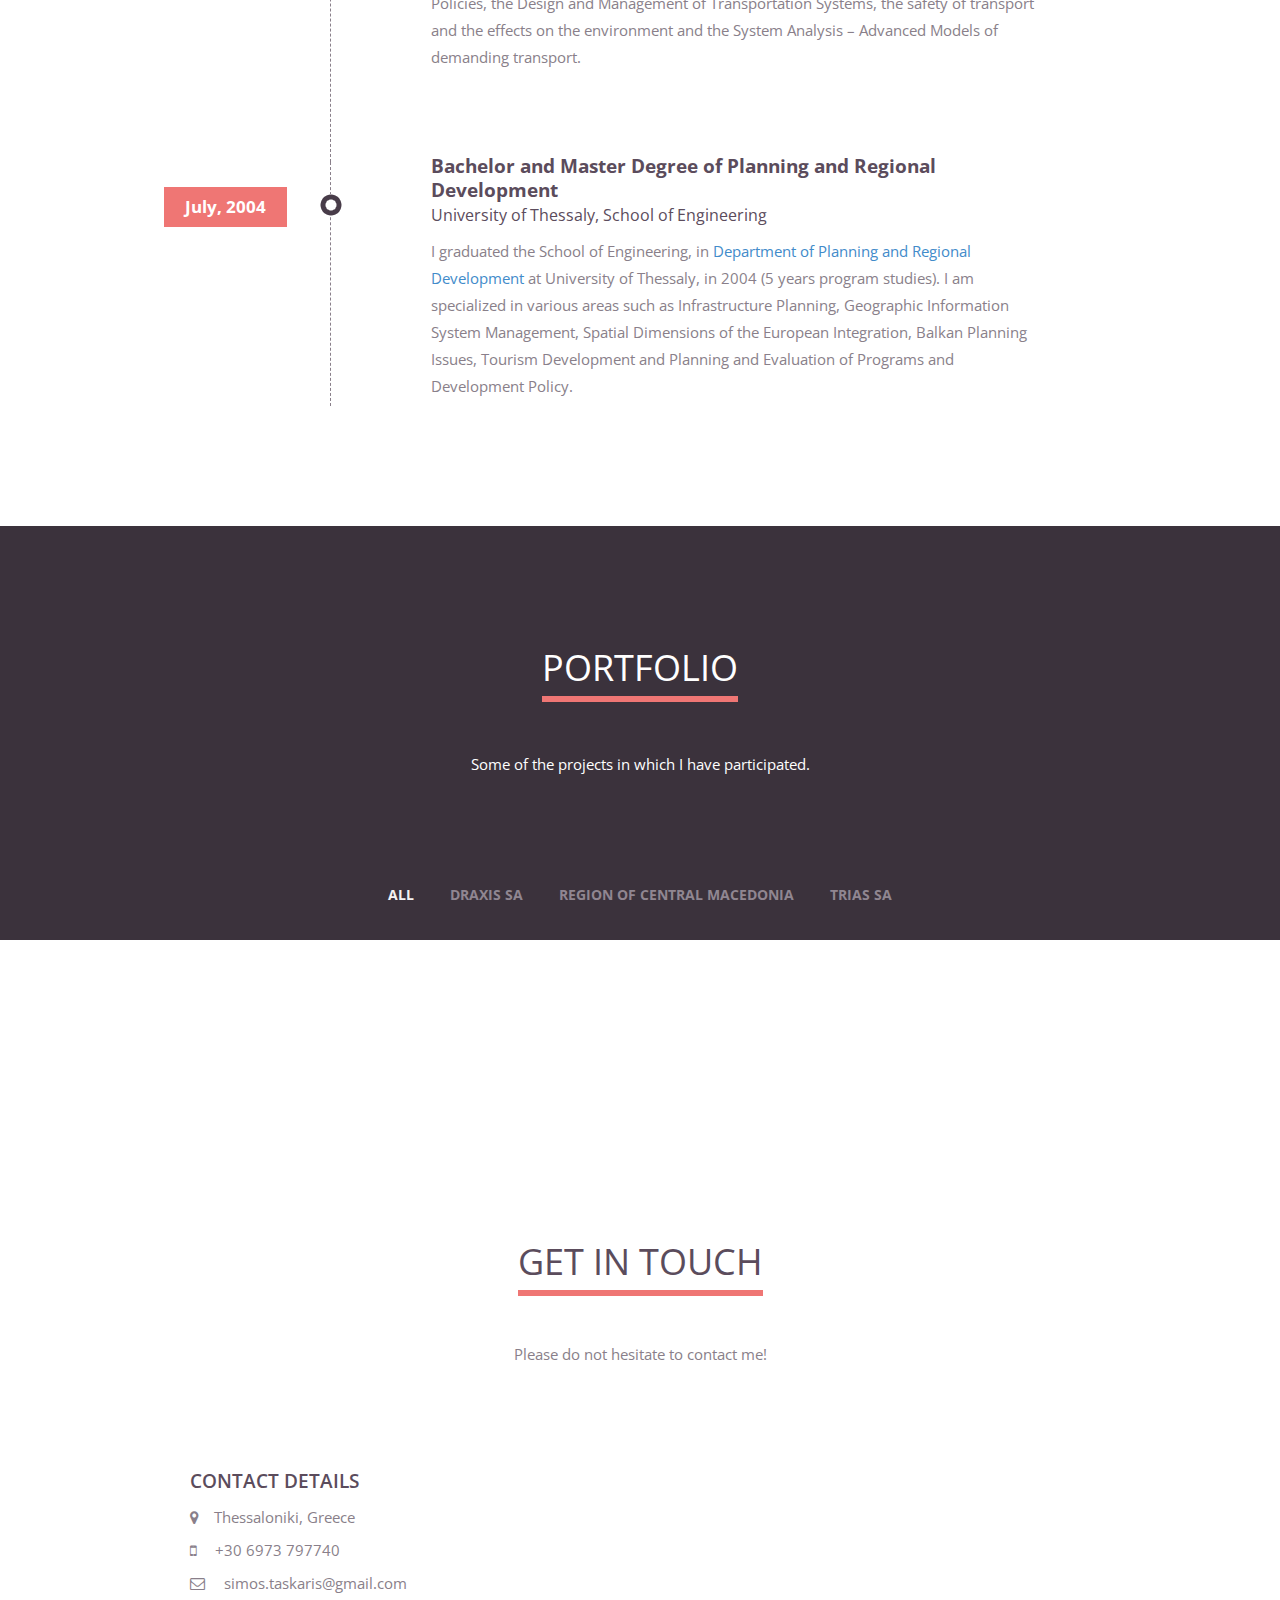
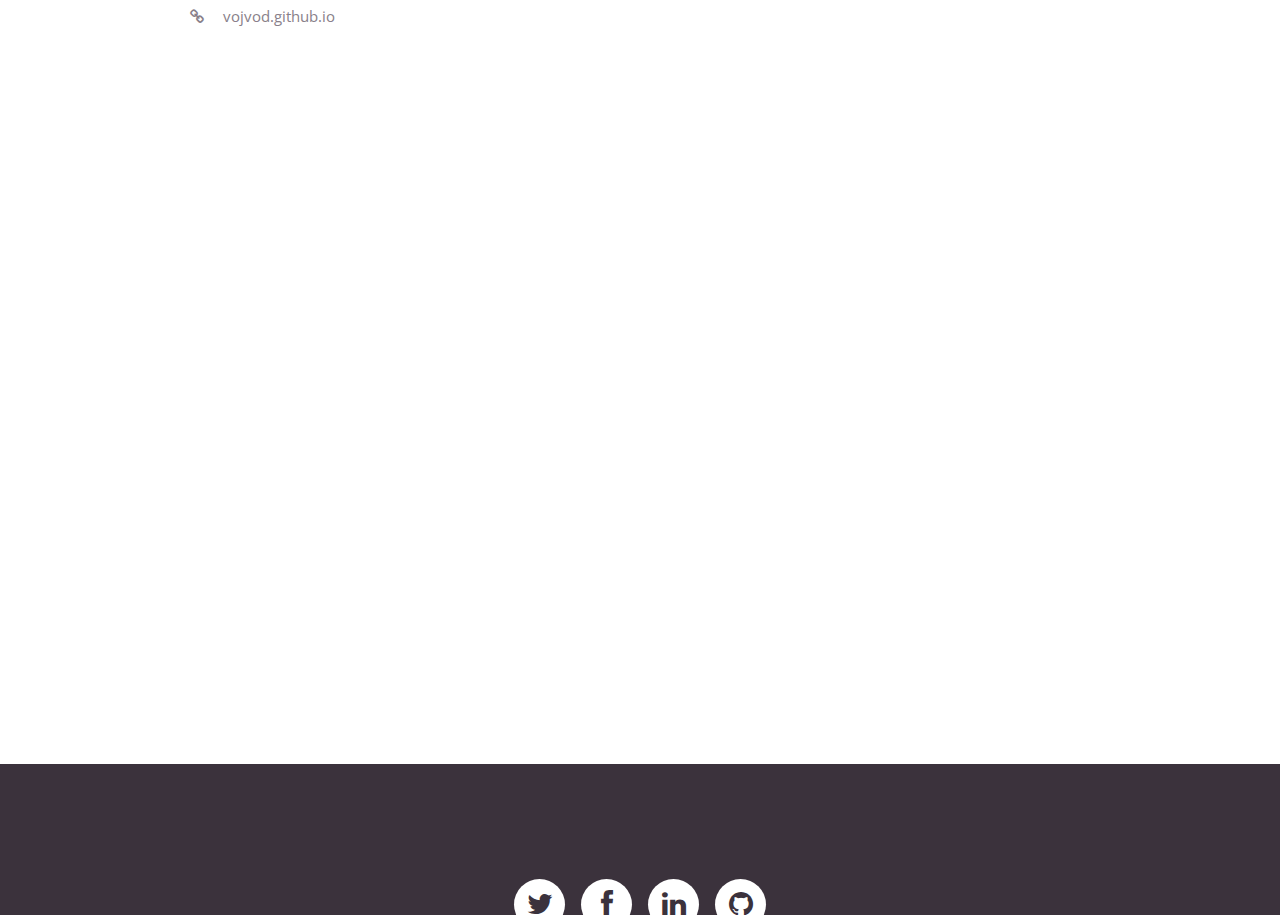
==== commit 8305c2a4: "Update index.html" ====
--- a/index.html
+++ b/index.html
@@ -541,7 +541,7 @@
         <div class="container">
 
             <!--contact info start-->
-            <div class="col-xs-12 col-sm-6 col-md-6 col-lg-6">
+            <div class="col-xs-12 col-md-4">
                 <h4>Contact details</h4>
 
                 <p><i class="fa fa-map-marker"></i>Thessaloniki, Greece</p>
@@ -554,9 +554,9 @@
             </div>
             <!--contact info end-->
             
-            <div class="col-xs-12 col-sm-6 col-md-6 col-lg-6 row mapArea">
+            <div class="col-xs-12 col-md-8 row mapArea">
                 <iframe frameborder="0" scrolling="no" marginheight="0" marginwidth="0"
-                    src="https://maps.google.com/?ie=UTF8&amp;ll=40.63935,22.944607&amp;spn=0.01134,0.026157&amp;t=m&amp;z=13&amp;output=embed"></iframe>
+                        src="https://maps.google.com/?ie=UTF8&amp;ll=40.63935,22.944607&amp;spn=0.01134,0.026157&amp;t=m&amp;z=13&amp;output=embed"></iframe>
             </div>
 
             <!--contact form start-->
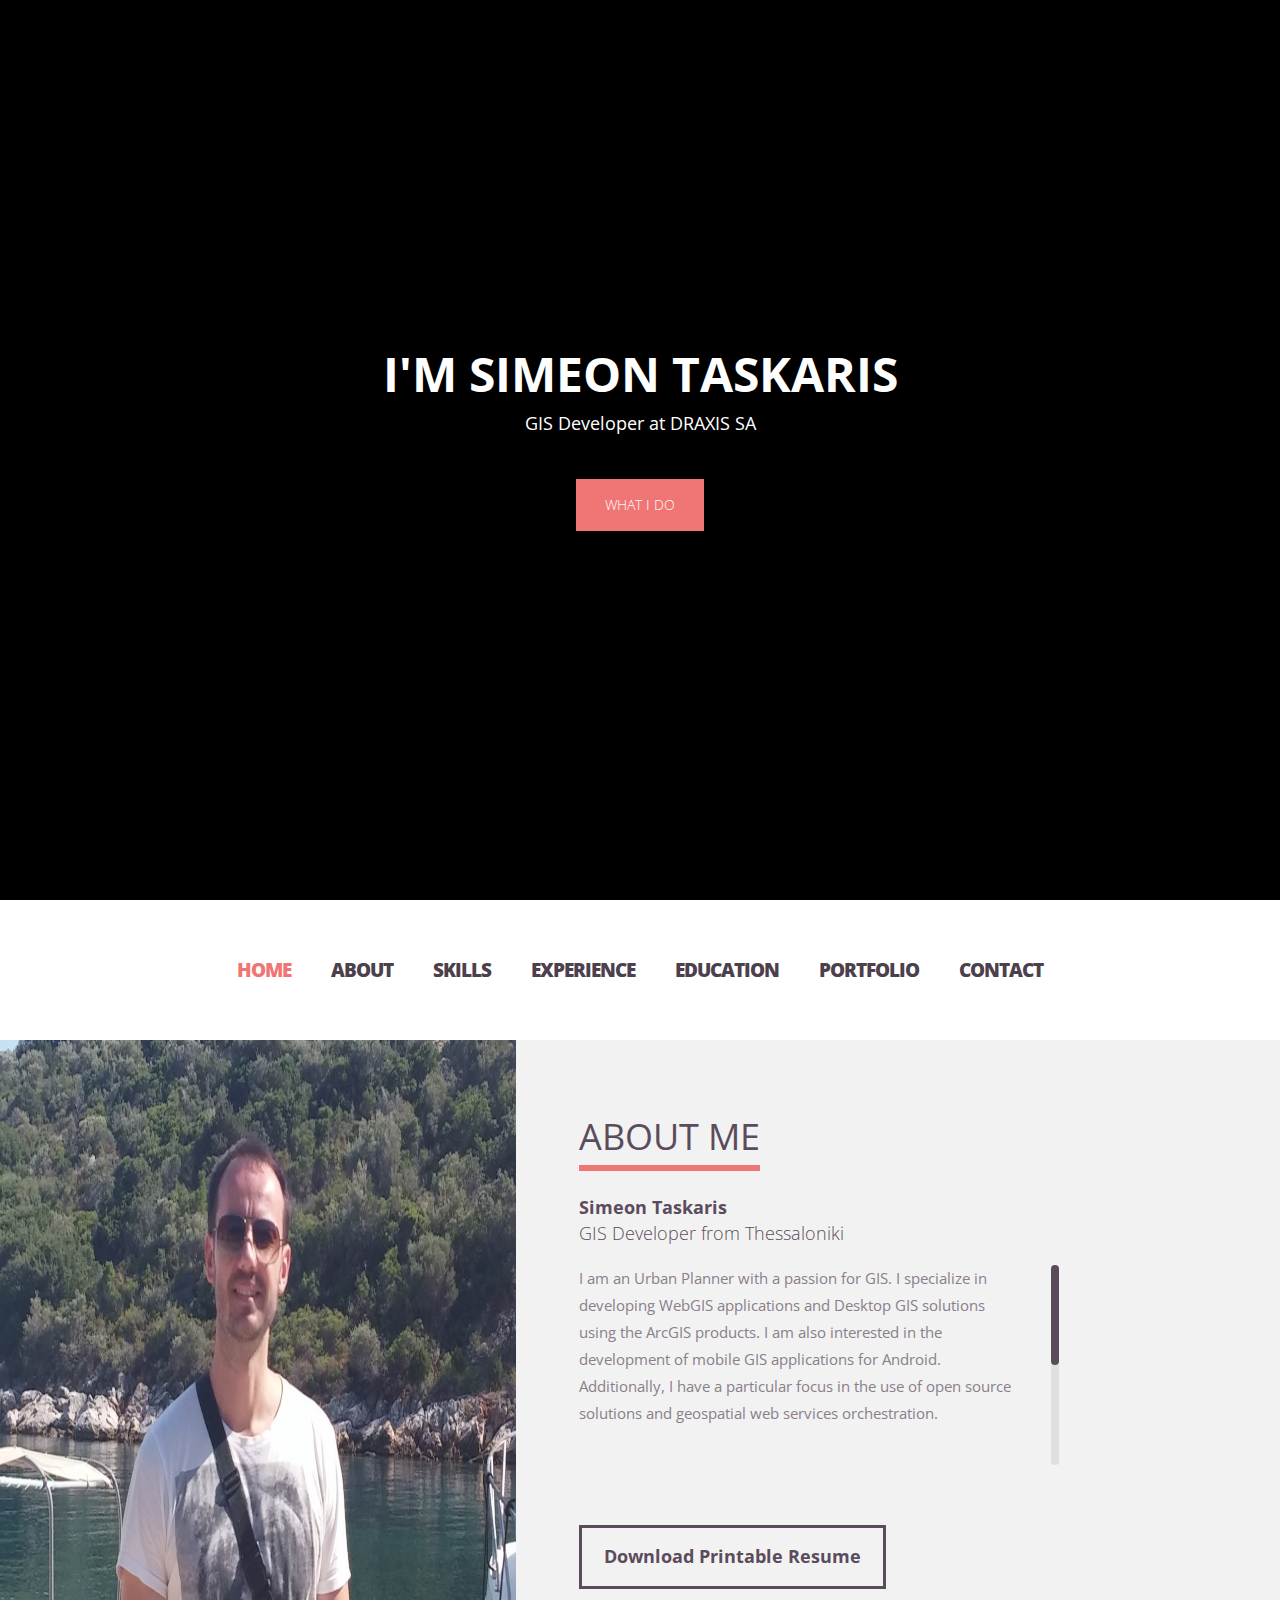
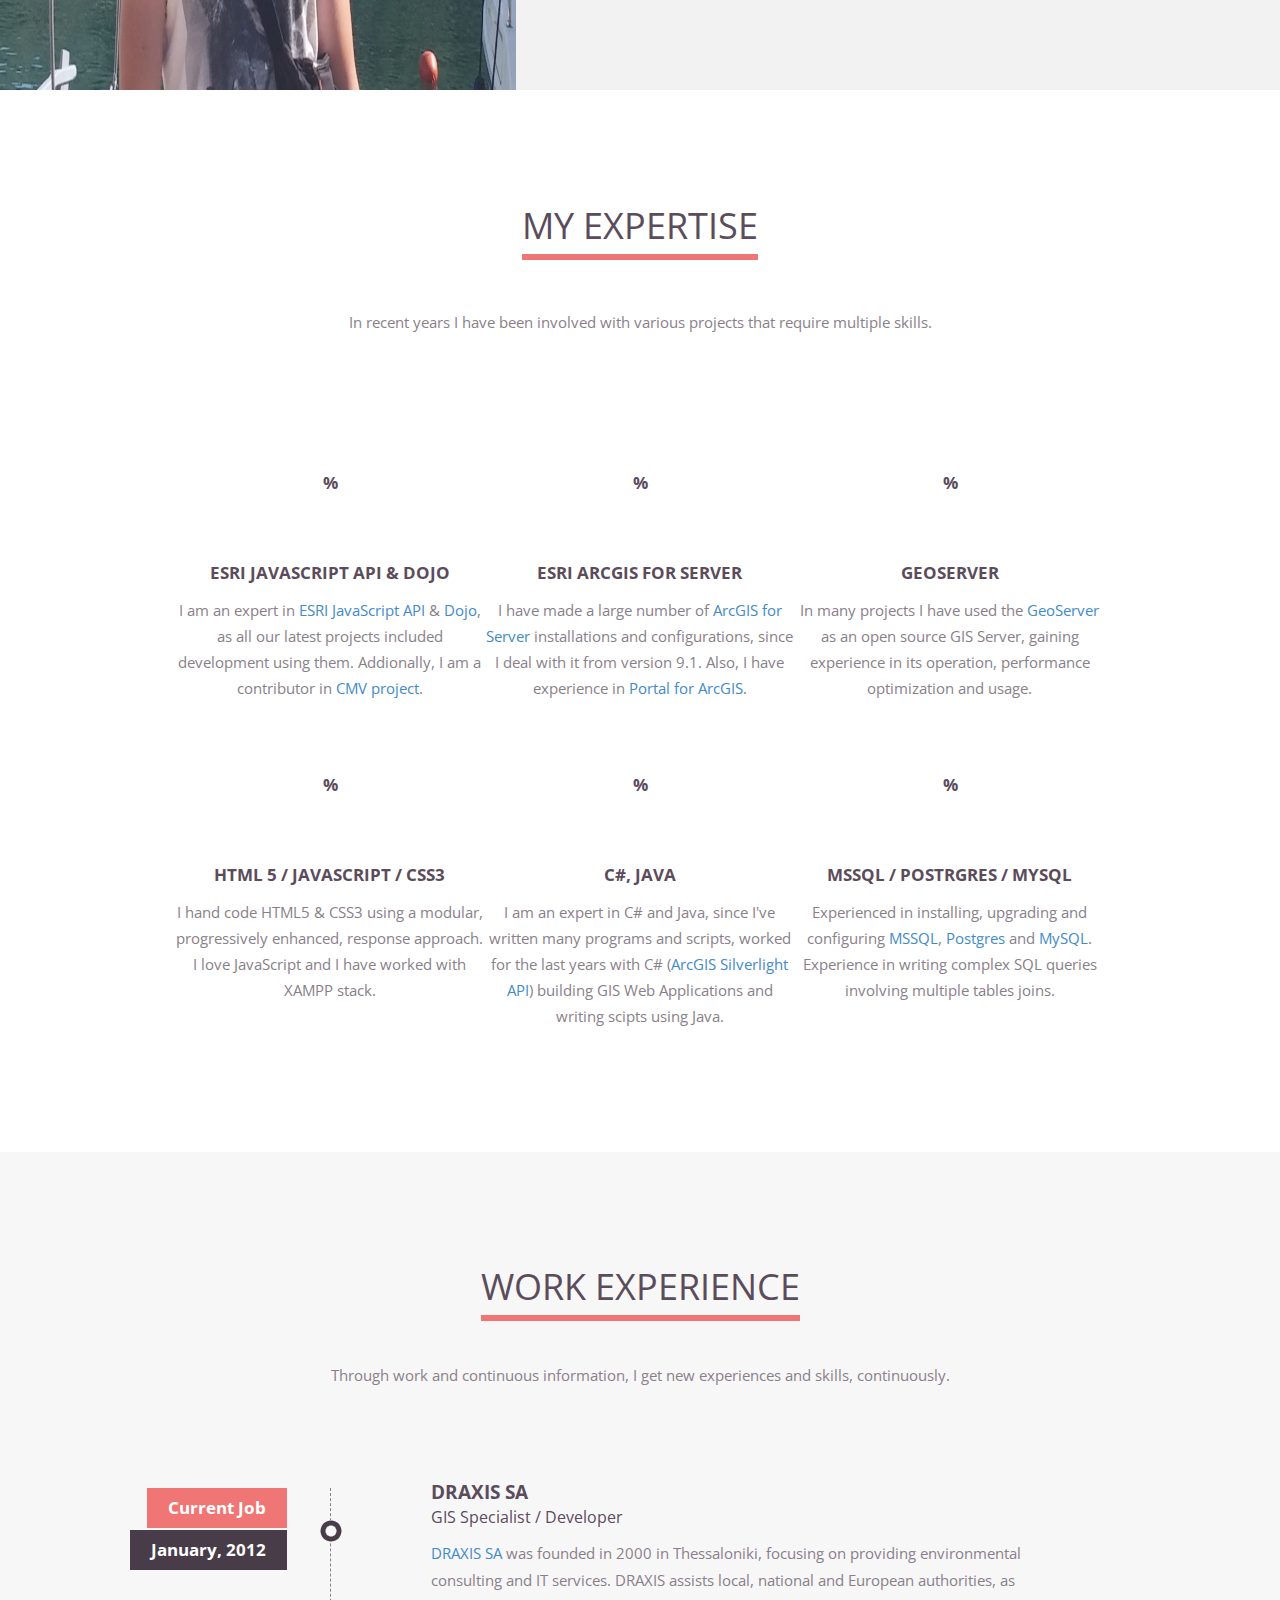
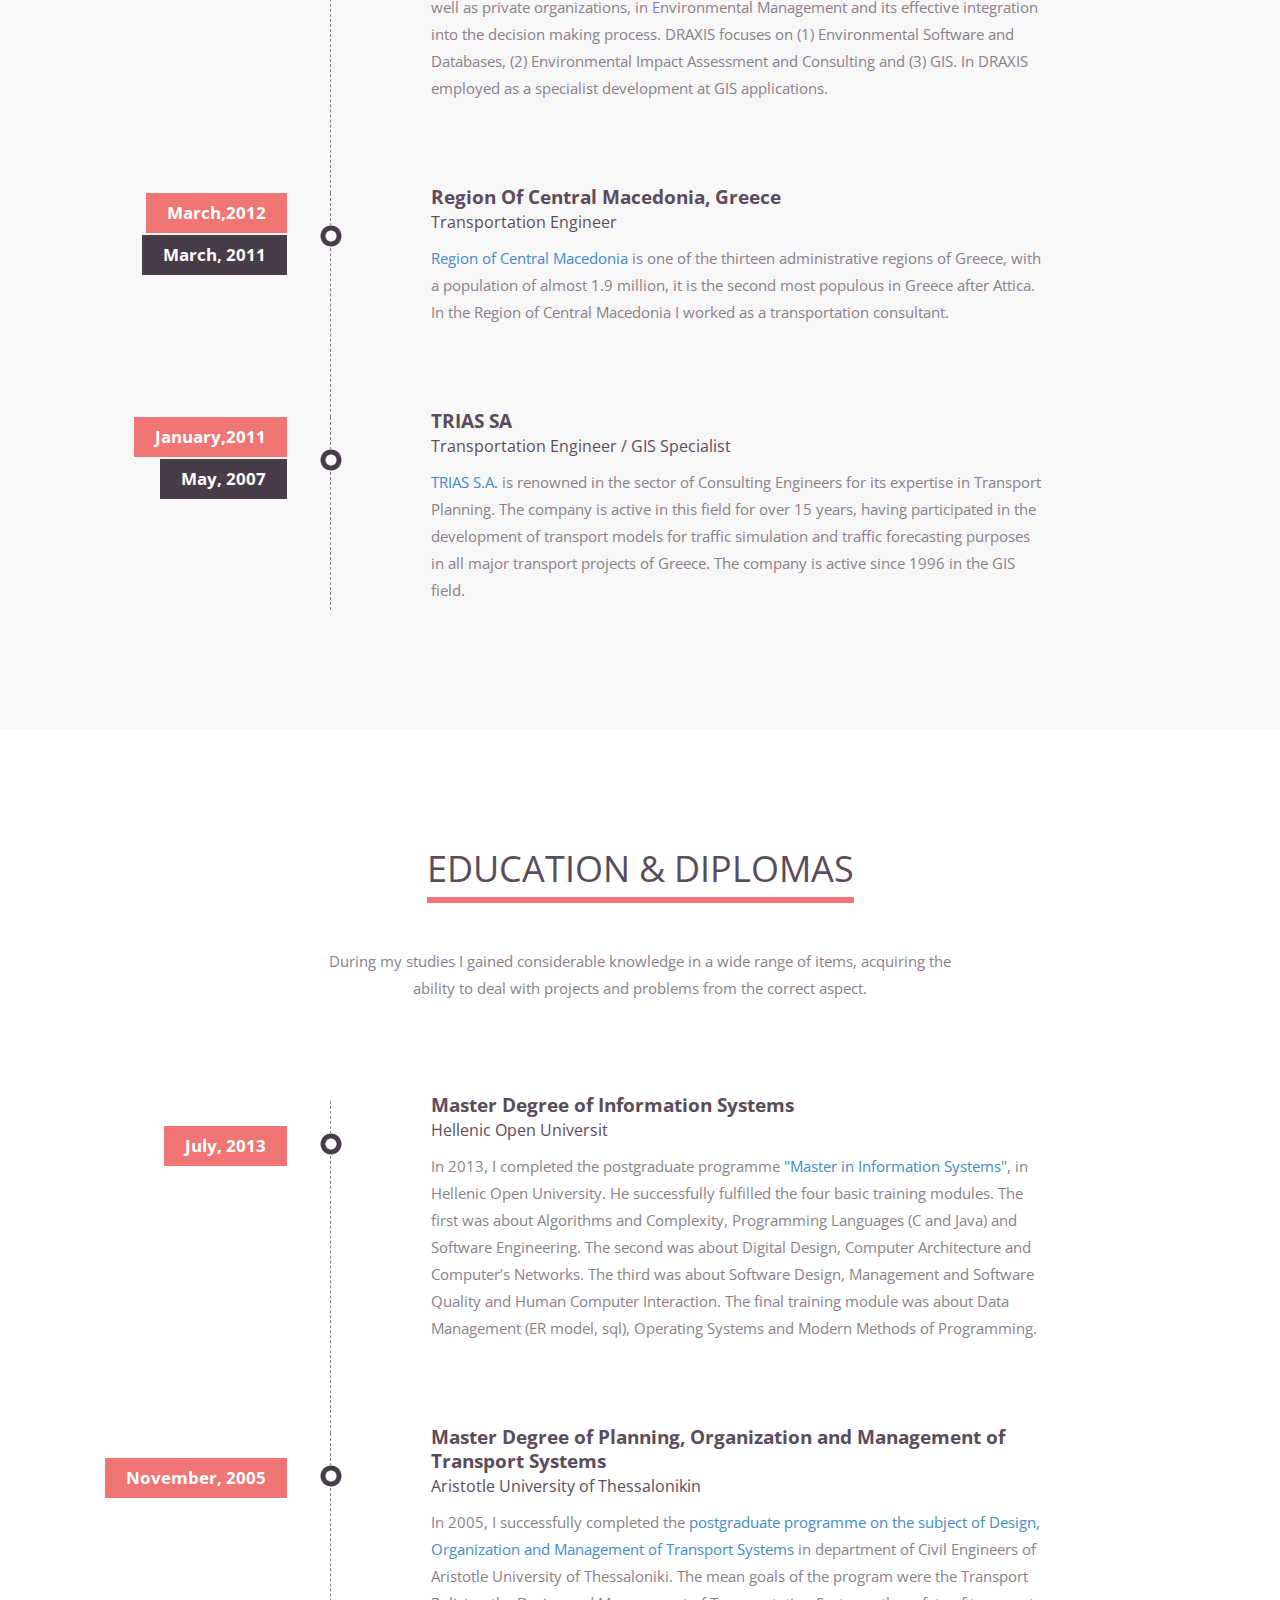
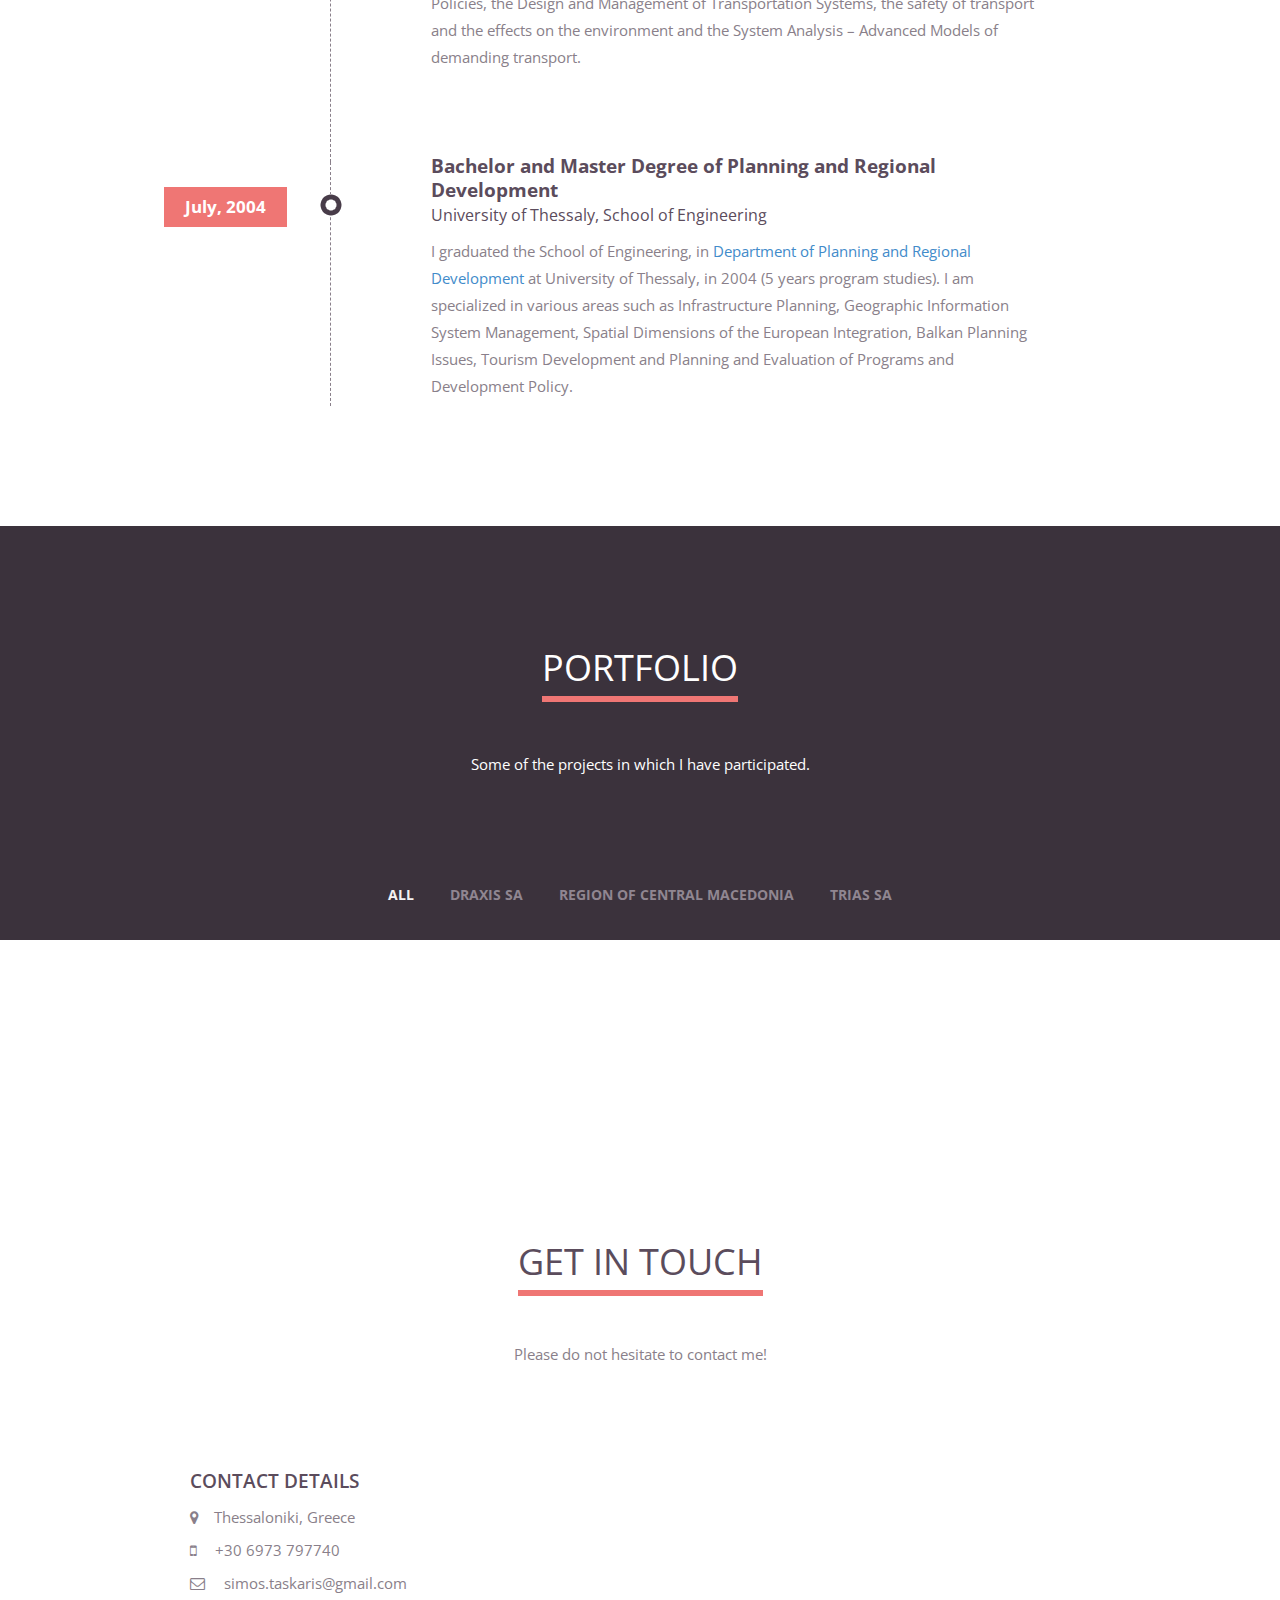
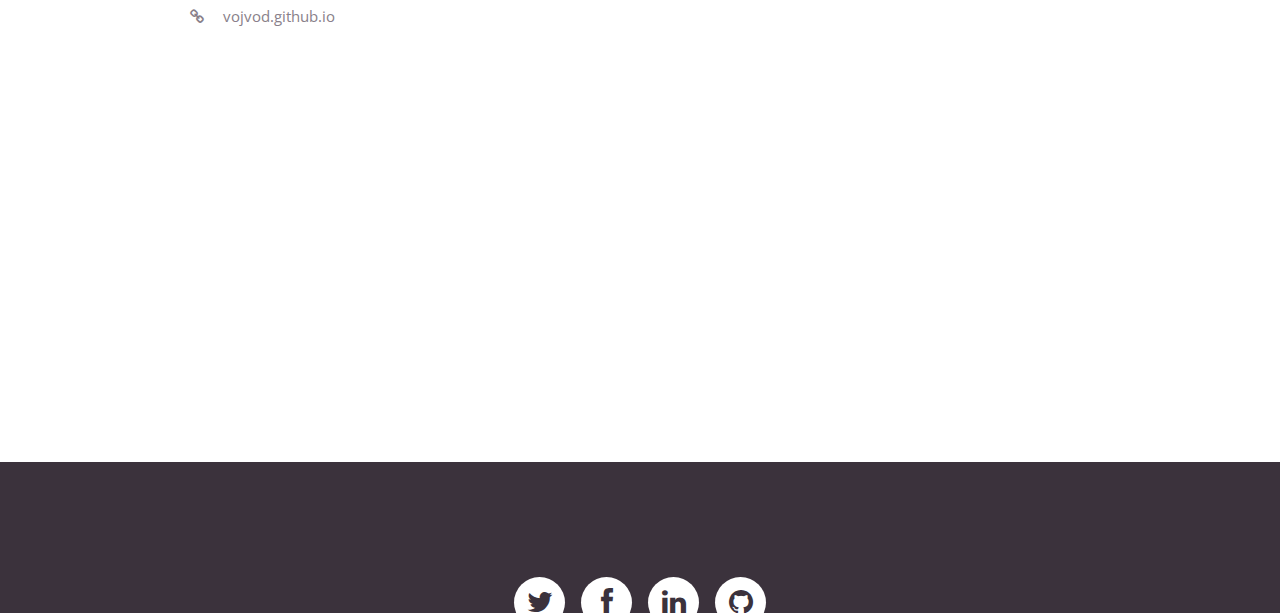
==== commit 342cceb1: "Update index.html" ====
--- a/index.html
+++ b/index.html
@@ -541,7 +541,7 @@
         <div class="container">
 
             <!--contact info start-->
-            <div class="col-xs-12 col-md-4">
+            <div class="col-xs-6 col-md-4">
                 <h4>Contact details</h4>
 
                 <p><i class="fa fa-map-marker"></i>Thessaloniki, Greece</p>
@@ -579,10 +579,10 @@
             <!--contact form end-->
 
         </div>
-        <div class="row mapArea">
+        <!--<div class="row mapArea">
             <iframe frameborder="0" scrolling="no" marginheight="0" marginwidth="0"
                     src="https://maps.google.com/?ie=UTF8&amp;ll=40.63935,22.944607&amp;spn=0.01134,0.026157&amp;t=m&amp;z=13&amp;output=embed"></iframe>
-        </div>
+        </div>-->
     </section>
     <!--contact end-->
 
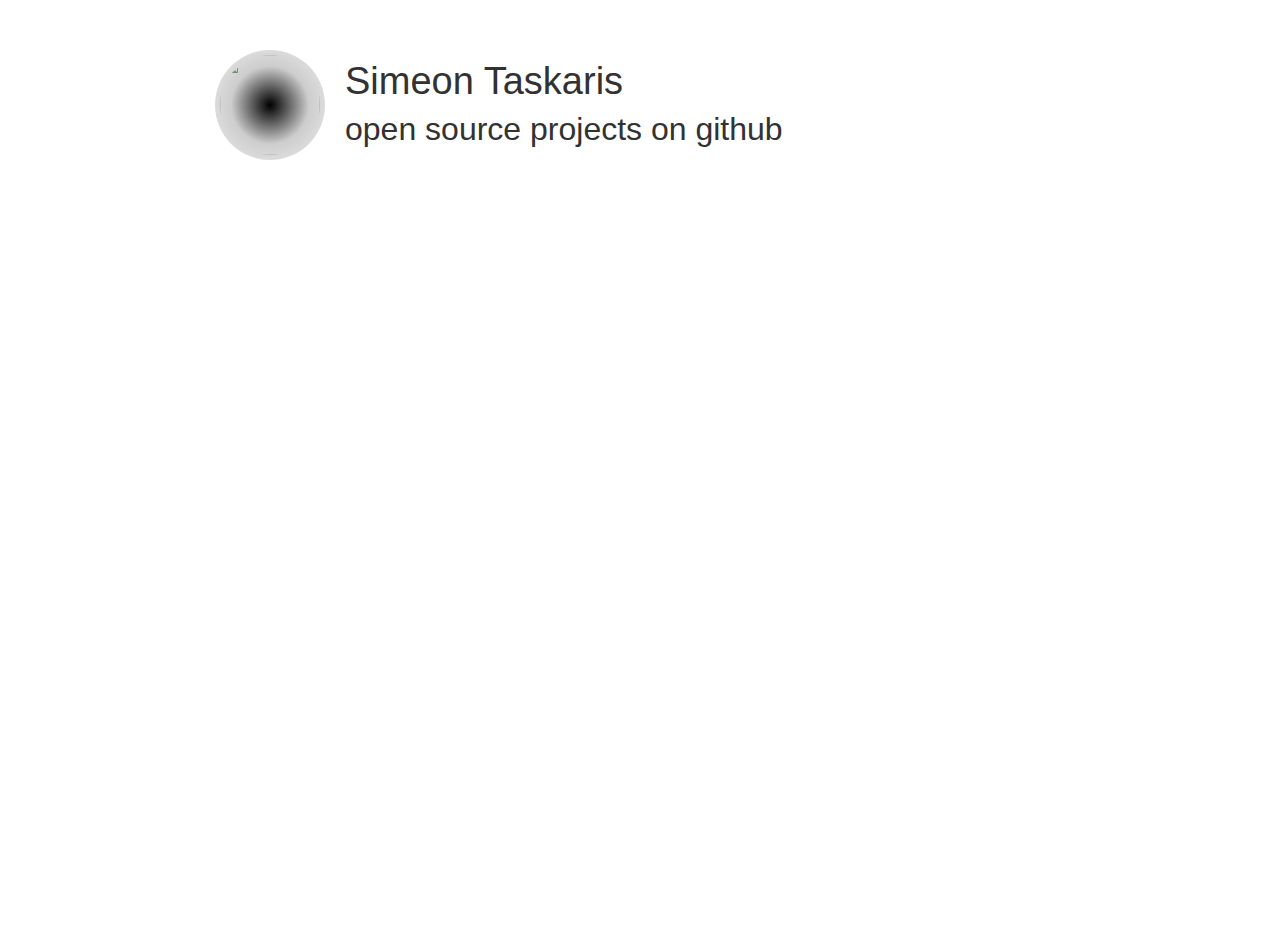
==== commit 993ddd78: "update" ====
--- a/index.html
+++ b/index.html
@@ -1,730 +1,93 @@
-<!DOCTYPE html>
-<!--[if lt IE 7 ]>
-<html class="ie ie6 no-js" lang="en"> <![endif]-->
-<!--[if IE 7 ]>
-<html class="ie ie7 no-js" lang="en"> <![endif]-->
-<!--[if IE 8 ]>
-<html class="ie ie8 no-js" lang="en"> <![endif]-->
-<!--[if IE 9 ]>
-<html class="ie ie9 no-js" lang="en"> <![endif]-->
-<!--[if gt IE 9]><!-->
-<html class="no-js" lang="en">
-<!--<![endif]-->
+<html>
 <head>
-    <meta charset="UTF-8"/>
-    <meta http-equiv="X-UA-Compatible" content="IE=edge,chrome=1">
-    <title>Simeon Taskaris</title>
-    <meta name="viewport" content="width=device-width, initial-scale=1.0">
+<title>Simeon Taskaris on GitHub</title>
+<link rel="stylesheet" href="./css/isotope.css" />
+<link rel="stylesheet" href="./css/style.css" />
+<link rel="stylesheet" href="http://download.dojotoolkit.org/release-1.8.0/dojo-release-1.8.0/dijit/themes/tundra/tundra.css" />
+<script src="http://ajax.googleapis.com/ajax/libs/dojo/1.8.3/dojo/dojo.js"data-dojo-config="async: true"></script>
+<script src="http://code.jquery.com/jquery-1.9.1.min.js"></script>
+<script src="./js/jquery.isotope.min.js"></script>
+<script type="text/javascript">
+require(["dojo/dom", "dojo/request/xhr", "dojo/_base/array", "dojo/dom-construct", "dojo/dom-class", "dojo/on", "dijit/Tooltip", "dojo/domReady!"], function(dom, xhr, array, constr, dClass, on, Tooltip){
+    
+	on(dom.byId("profile-circle"), "click", function(){
+		window.location.href = "https://gr.linkedin.com/pub/simeon-taskaris/33/670/640";
+	});
 
-    <!--main style-->
-    <link rel="stylesheet" type="text/css" media="screen" href="css/bootstrap.css">
-    <link rel="stylesheet" type="text/css" media="screen" href="css/style.css">
-    <link href="css/perfect-scrollbar.css" rel="stylesheet">
+	new Tooltip({
+	    connectId: dom.byId("profile-circle"),
+	    label: "Visit my Linkedin",
+	    position: ["below", "after"]
+	});
 
-    <!--google font style-->
-    <link href='http://fonts.googleapis.com/css?family=Open+Sans:300italic,400italic,600italic,700italic,800italic,400,600,700,800,300'
-          rel='stylesheet' type='text/css'>
-    <!--font-family: 'Open Sans', sans-serif;-->
+    xhr("https://api.github.com/users/vojvod/repos?sort=full_name?type=all", {
+		handleAs: "json"
+	}).then(function(data){
+		//-- Sort through all github repos --//
+		array.forEach(data, function(repo){
+			if (!repo.fork) {
+				//-- If repo is not a fork, add it to the list --//
+				repoBox = constr.create("div", { id: repo.name }, dom.byId("results"));
+				dClass.add(repoBox, "repo ");
 
-    <!-- font css style-->
-    <link rel="stylesheet" href="css/font-awesome.css">
+				repoHeader = constr.create("div", { }, repoBox);
+				dClass.add(repoHeader, "repo-header " + repo.language);
 
-    <!--for slider style-->
+				repoTitle = constr.create("h2", { }, repoHeader);
+				dClass.add(repoTitle, "repo-title");
 
-    <noscript>
-        <link rel="stylesheet" type="text/css" href="css/fallback.css"/>
-    </noscript>
-    <!--[if lt IE 9]>
-    <link rel="stylesheet" type="text/css" href="css/fallback.css"/>
-    <![endif]-->
+				repoLink = constr.create("a", { href: repo.html_url, innerHTML: repo.name }, repoTitle);
+				repoLanguage = constr.create("h3", { innerHTML: repo.language }, repoHeader);
+				dClass.add(repoLanguage, "repo-language " + repo.language);
+
+				constr.create("p", { innerHTML: repo.description }, repoBox);
+				
+				if (repo.homepage !== null && repo.homepage != "" && !repo.homepage.match(/vojvod.github.io\/$/)) {
+					projectPage = constr.create("a", { innerHTML: "visit project page", href: repo.homepage }, repoBox);
+					dClass.add(projectPage, "project-link");
+
+				}
+
+				statsBox = constr.create("p", {}, repoBox);
+				dClass.add(statsBox, "stats");
+
+				forkedBox = constr.create("span", { innerHTML: repo.forks_count }, statsBox);
+				dClass.add(forkedBox, "icon-fork");
+
+				starredBox = constr.create("span", { innerHTML: repo.watchers_count }, statsBox);
+				dClass.add(starredBox, "icon-star");
+				
+				console.debug(repo);
+			}
+		});
+		//-- Activate jQuery Isotope --//
+		$('#results').isotope({
+			itemSelector : '.repo',
+			layoutMode : 'masonry'
+		});
+	});
+
+});
+</script>
 </head>
 <body>
-
-<!--wrapper start-->
-<div class="wrapper" id="wrapper">
-    <header>
-
-        <!--banner start-->
-        <div class="banner row" id="banner">
-            <div class="col-xs-12 col-sm-12 col-md-12 col-lg-12 noPadd" style="height:100%; position:relative;">
-                <!--background video start-->
-                <video width="100%" height="100%" autoplay loop class="viDeo">
-                    <source src="video-bg/video.mp4" type="video/mp4">
-                    <source src="video-bg/video.ogg" type="video/ogg">
-                    Your browser does not support the video tag.
-                </video>
-                <!--background video end-->
-            </div>
-            <!--header text start-->
-            <div class="bannerText container">
-                <h1>I'm Simeon Taskaris</h1>
-
-                <p>GIS Developer at <a href="http://www.draxis.gr" target="_blank" style="color: #ffffff">DRAXIS SA</a>
-                </p>
-                <a href="#technical" class="mbnt">What I do</a>
-            </div>
-            <!--header text end-->
-        </div>
-        <!--banner end-->
-
-
-        <!--menu start-->
-        <div class="menu">
-            <div class="navbar-wrapper">
-                <div class="container">
-                    <div class="navwrapper">
-                        <div class="navbar navbar-inverse navbar-static-top">
-                            <div class="container">
-                                <div class="navbar-header">
-                                    <button type="button" class="navbar-toggle" data-toggle="collapse"
-                                            data-target=".navbar-collapse"><span class="icon-bar"></span> <span
-                                            class="icon-bar"></span> <span class="icon-bar"></span></button>
-                                    <a class="navbar-brand" href="#">Menu</a></div>
-                                <div class="navbar-collapse collapse">
-                                    <ul class="nav navbar-nav nav-justified">
-                                        <li class="first menuItem homeLink active"><a href="#wrapper">Home</a></li>
-                                        <li class="menuItem"><a href="#aboutme">About</a></li>
-                                        <li class="menuItem"><a href="#technical">Skills</a></li>
-                                        <li class="menuItem"><a href="#exprience">Experience</a></li>
-                                        <li class="menuItem"><a href="#education">Education</a></li>
-                                        <li class="menuItem"><a href="#protfolio">Portfolio</a></li>
-                                        <!--<li class="menuItem"><a href="#reffernces">Reffernces</a></li>-->
-                                        <li class="menuItem"><a href="#contact">Contact</a></li>
-                                    </ul>
-                                </div>
-                            </div>
-                        </div>
-                    </div>
-                    <!-- End Navbar -->
-                </div>
-            </div>
-        </div>
-        <!--menu end-->
-
-    </header>
-
-    <!--about me start-->
-    <section class="aboutme" id="aboutme">
-        <div class="">
-
-            <div class="row">
-                <div class=" col-xs-12 col-sm-12 col-md-5 col-lg-5 proPic"><img src="images/me-back.jpg" alt=""
-                                                                                class="img-responsive"></div>
-                <div class=" col-xs-12 col-sm-12 col-md-6 col-lg-5 aboutCont">
-                    <div class="heading clearfix">
-                        <h2>About me</h2>
-                    </div>
-
-                    <h3>Simeon Taskaris</h3>
-                    <h4 class="subHeading">GIS Developer from Thessaloniki</h4>
-
-                    <div id="description">
-                        <p>I am an Urban Planner with a passion for GIS. I specialize in developing WebGIS applications
-                            and Desktop GIS solutions using the ArcGIS products. I am also interested in the development
-                            of mobile GIS applications for Android. Additionally, I have a particular focus in the use
-                            of open source solutions and geospatial web services orchestration.</p>
-
-                        <p>I have more than 8 years experience in the field of GIS development. During the last years, I
-                            provide consulting services in fields of G.I.S, transportation and intelligent
-                            transportation systems. I had been a freelance worker of TRIAS S.A., a Greek Consulting
-                            Engineers company in Transport Planning and GIS. Since 2013, I am working as a GIS developer
-                            at DRAXIS S.A.</p>
-                    </div>
-                    <a href="#" class="bntDownload">Download Printable Resume</a></div>
-
-            </div>
-        </div>
-    </section>
-    <!--about me end-->
-
-    <!--technical start-->
-    <section class="technical" id="technical">
-        <div class="container">
-            <div class="heading">
-                <h2>My Expertise</h2>
-
-                <p>In recent years I have been involved with various projects that require multiple skills.</p>
-            </div>
-            <div class="row">
-                <div class=" col-xs-12 col-sm-4 col-md-4 col-lg-4 skillsArea">
-                    <div class=" col-xs-12 skills"><span class="chart skilBg" data-percent="100"> <span
-                            class="percent"></span> </span>
-                        <h4>ESRI JavaScript API & Dojo</h4>
-
-                        <p>I am an expert in <a href="https://developers.arcgis.com/javascript/" target="_blank">ESRI
-                            JavaScript API </a>& <a href="http://dojotoolkit.org/" target="_blank">Dojo</a>, as all our
-                            latest projects included development using them. Addionally, I am a contributor in <a
-                                    href="http://cmv.io" target="_blank">CMV project</a>.</p>
-                    </div>
-                </div>
-                <div class=" col-xs-12 col-sm-4 col-md-4 col-lg-4 skillsArea">
-                    <div class=" col-xs-12 skills"><span class="chart skilBg" data-percent="100"> <span
-                            class="percent"></span> </span>
-                        <h4>ESRI ArcGIS for Server</h4>
-
-                        <p>I have made a large number of <a href="http://www.esri.com/software/arcgis/arcgisserver"
-                                                            target="_blank">ArcGIS for Server</a> installations and
-                            configurations, since I deal with it from version 9.1. Also, I have experience in <a
-                                    href="http://server.arcgis.com/en/portal/" target="_blank">Portal for ArcGIS</a>.
-                        </p>
-                    </div>
-                </div>
-                <div class=" col-xs-12 col-sm-4 col-md-4 col-lg-4 skillsArea">
-                    <div class=" col-xs-12 skills"><span class="chart skilBg" data-percent="95"> <span
-                            class="percent"></span> </span>
-                        <h4>GeoServer</h4>
-
-                        <p>In many projects I have used the <a href="http://geoserver.org/"
-                                                               target="_blank">GeoServer</a> as an open source GIS
-                            Server, gaining experience in its operation, performance optimization and usage.</p>
-                    </div>
-                </div>
-                <div class=" col-xs-12 col-sm-4 col-md-4 col-lg-4 skillsArea">
-                    <div class=" col-xs-12 skills"><span class="chart skilBg" data-percent="90"> <span
-                            class="percent"></span> </span>
-                        <h4>HTML 5 / JavaScript / CSS3</h4>
-
-                        <p>I hand code HTML5 & CSS3 using a modular, progressively enhanced, response approach. I love
-                            JavaScript and I have worked with XAMPP stack.</p>
-                    </div>
-                </div>
-                <div class=" col-xs-12 col-sm-4 col-md-4 col-lg-4 skillsArea">
-                    <div class=" col-xs-12 skills"><span class="chart skilBg" data-percent="90"> <span
-                            class="percent"></span> </span>
-                        <h4>C#, Java</h4>
-
-                        <p>I am an expert in C# and Java, since I've written many programs and scripts, worked for the
-                            last years with C# (<a href="https://developers.arcgis.com/silverlight/" target="_blank">ArcGIS
-                                Silverlight API</a>) building GIS Web Applications and writing scipts using Java.</p>
-                    </div>
-                </div>
-                <div class=" col-xs-12 col-sm-4 col-md-4 col-lg-4 skillsArea">
-                    <div class=" col-xs-12 skills"><span class="chart skilBg" data-percent="90"> <span
-                            class="percent"></span> </span>
-                        <h4>MSSQL / Postrgres / MySQL</h4>
-
-                        <p>Experienced in installing, upgrading and configuring <a
-                                href="http://www.microsoft.com/en-us/server-cloud/products/sql-server/"
-                                target="_blank">MSSQL</a>, <a href="http://www.postgresql.org/"
-                                                              target="_blank">Postgres</a>
-                            and <a href="https://www.mysql.com/" target="_blank">MySQL</a>. Experience in writing
-                            complex SQL queries involving multiple tables joins.</p>
-                    </div>
-                </div>
-            </div>
-        </div>
-    </section>
-    <!--technical end-->
-
-    <!--exprience start-->
-    <section class="exprience" id="exprience">
-        <div class="container">
-            <div class="heading">
-                <h2>Work Experience</h2>
-
-                <p>Through work and continuous information, I get new experiences and skills, continuously.</p>
-            </div>
-            <div class="row workDetails">
-                <div class="col-xs-12 col-sm-3 col-md-2 col-lg-2">
-                    <div class="workYear"><span class="prevY">Current Job</span>
-                        <span class="afterY">January, 2012</span></div>
-                </div>
-                <div class="col-xs-12 col-sm-9 col-md-10 col-lg-10 rightArea">
-                    <div class="arrowpart"></div>
-                    <div class="exCon">
-                        <h4>DRAXIS SA</h4>
-                        <h5>GIS Specialist / Developer</h5>
-
-                        <p><a href="http://www.draxis.gr" target="_blank">DRAXIS SA</a> was founded in 2000 in
-                            Thessaloniki, focusing on providing environmental consulting
-                            and IT services. DRAXIS assists local, national and European authorities, as well as
-                            private organizations, in Environmental Management and its effective integration into the
-                            decision making process. DRAXIS focuses on (1) Environmental Software and Databases,
-                            (2) Environmental Impact Assessment and Consulting and (3) GIS. In DRAXIS employed as a
-                            specialist development at GIS applications.</p>
-                    </div>
-                </div>
-            </div>
-            <div class="row workDetails">
-                <div class="col-xs-12 col-sm-3 col-md-2 col-lg-2">
-                    <div class="workYear"><span class="prevY">March,2012</span>
-                        <span class="afterY">March, 2011</span></div>
-                </div>
-                <div class="col-xs-12 col-sm-9 col-md-10 col-lg-10 rightArea">
-                    <div class="arrowpart"></div>
-                    <div class="exCon">
-                        <h4>Region Of Central Macedonia, Greece</h4>
-                        <h5>Transportation Engineer</h5>
-
-                        <p><a href="http://www.pkm.gov.gr" target="_blank">Region of Central Macedonia</a> is one of
-                            the thirteen
-                            administrative regions of Greece, with a population
-                            of almost 1.9 million, it
-                            is the second most populous in Greece after Attica. In the Region of Central Macedonia I
-                            worked as a transportation consultant.</p>
-                    </div>
-                </div>
-            </div>
-            <div class="row workDetails">
-                <div class="col-xs-12 col-sm-3 col-md-2 col-lg-2">
-                    <div class="workYear"><span class="prevY">January,2011</span>
-                        <span class="afterY">May, 2007</span></div>
-                </div>
-                <div class="col-xs-12 col-sm-9 col-md-10 col-lg-10 rightArea">
-                    <div class="arrowpart"></div>
-                    <div class="exCon">
-                        <h4>TRIAS SA</h4>
-                        <h5>Transportation Engineer / GIS Specialist</h5>
-
-                        <p><a href="http://trias.gr/index.php/en.html" target="_blank">TRIAS S.A.</a> is renowned in the
-                            sector of Consulting Engineers for its expertise in Transport
-                            Planning. The company is active in this field for over 15 years, having participated in the
-                            development of transport models for traffic simulation and traffic forecasting purposes in
-                            all major transport projects of Greece. The company is active since 1996 in the GIS field.
-                        </p>
-                    </div>
-                </div>
-            </div>
-        </div>
-    </section>
-    <!--exprience end-->
-
-    <!--education start-->
-    <section class="education" id="education">
-        <div class="container">
-            <div class="heading">
-                <h2>Education &amp; Diplomas</h2>
-
-                <p>During my studies I gained considerable knowledge in a wide range of items, acquiring the ability to
-                    deal with projects and problems from the correct aspect.</p>
-            </div>
-            <div class="row workDetails">
-                <div class="col-xs-12 col-sm-3 col-md-2 col-lg-2">
-                    <div class="workYear"><span class="prevY">July, 2013</span></div>
-                </div>
-                <div class="col-xs-12 col-sm-9 col-md-10 col-lg-10 rightArea">
-                    <div class="arrowpart"></div>
-                    <div class="exCon">
-                        <h4>Master Degree of Information Systems</h4>
-                        <h5>Hellenic Open Universit</h5>
-
-                        <p>In 2013, I completed the postgraduate programme <a href="http://www.eap.gr/pls_en.php"
-                                                                              target="_blank">"Master in Information
-                            Systems"</a>, in Hellenic
-                            Open University. He successfully fulfilled the four basic training modules. The first was
-                            about Algorithms and Complexity, Programming Languages (C and Java) and Software
-                            Engineering. The second was about Digital Design, Computer Architecture and Computer’s
-                            Networks. The third was about Software Design, Management and Software Quality and Human
-                            Computer Interaction. The final training module was about Data Management (ER model, sql),
-                            Operating Systems and Modern Methods of Programming.</p>
-                    </div>
-                </div>
-            </div>
-            <div class="row workDetails">
-                <div class="col-xs-12 col-sm-3 col-md-2 col-lg-2">
-                    <div class="workYear"><span class="prevY">November, 2005</span></div>
-                </div>
-                <div class="col-xs-12 col-sm-9 col-md-10 col-lg-10 rightArea">
-                    <div class="arrowpart"></div>
-                    <div class="exCon">
-                        <h4>Master Degree of Planning, Organization and Management of Transport Systems</h4>
-                        <h5>Aristotle University of Thessalonikin</h5>
-
-                        <p>In 2005, I successfully completed the <a
-                                href="http://pgtransport.civil.auth.gr/en/Objectives-scope" target="_blank">postgraduate
-                            programme on the subject of Design,
-                            Organization and Management of Transport Systems</a> in department of Civil Engineers of
-                            Aristotle University of Thessaloniki. The mean goals of the program were the Transport
-                            Policies, the Design and Management of Transportation Systems, the safety of transport and
-                            the effects on the environment and the System Analysis – Advanced Models of demanding
-                            transport.</p>
-                    </div>
-                </div>
-            </div>
-            <div class="row workDetails">
-                <div class="col-xs-12 col-sm-3 col-md-2 col-lg-2">
-                    <div class="workYear"><span class="prevY">July, 2004</span></div>
-                </div>
-                <div class="col-xs-12 col-sm-9 col-md-10 col-lg-10 rightArea">
-                    <div class="arrowpart"></div>
-                    <div class="exCon">
-                        <h4>Bachelor and Master Degree of Planning and Regional Development</h4>
-                        <h5>University of Thessaly, School of Engineering</h5>
-
-                        <p>I graduated the School of Engineering, in <a href="http://www.prd.uth.gr/el/"
-                                                                        target="_blank">Department of Planning and
-                            Regional Development </a>at
-                            University of Thessaly, in 2004 (5 years program studies). I am specialized in various areas such as Infrastructure
-                            Planning, Geographic Information System Management, Spatial Dimensions of the European
-                            Integration, Balkan Planning Issues, Tourism Development and Planning and Evaluation of
-                            Programs and Development Policy.</p>
-                    </div>
-                </div>
-            </div>
-        </div>
-    </section>
-    <!--education end-->
-
-    <!--protfolio start-->
-    <section class="protfolio" id="protfolio">
-        <div>
-            <div class="portfolioTop clearfix">
-                <div class="heading">
-                    <h2>Portfolio</h2>
-
-                    <p>Some of the projects in which I have participated.</p>
-                </div>
-                <div class="portfolioFilter">
-                    <ul>
-                        <li><a href="#" data-filter="*" class="current">All</a></li>
-                        <li><a href="#" data-filter=".branding">DRAXIS SA</a></li>
-                        <li><a href="#" data-filter=".illustration">Region of Central Macedonia</a></li>
-                        <li><a href="#" data-filter=".wordpress">TRIAS SA</a></li>
-                        <!--<li><a href="#" data-filter=".site-template">Site Template</a></li>-->
-                    </ul>
-                </div>
-            </div>
-            <ul class="portfolioContainer row gallery">
-                <li class="wordpress col-xs-6 col-sm-4 col-md-3 col-lg-3">
-                    <div class="lightCon">
-          		<span class="hoverBox"> 
-          			<span class="smallIcon"> 
-                    	<a rel="prettyPhoto[gallery1]" href="images/portfolio/big/1.jpg" title="Project Title1"
-                           class="zoom lb lb_warsaw1">
-                            <i class="fa fa-search fa-2x"></i>
-                        </a>
-                        <a href="#" title="Project Link" target="_blank" class="linKed">
-                            <i class="fa fa-link fa-2x"></i></i>
-                        </a>
-                        <a rel="prettyPhoto[gallery1]" href="images/portfolio/big/2.jpg" title="Project Title1-2"
-                           class="lb lb_warsaw1">
-                        </a>
-                        <a rel="prettyPhoto[gallery1]" href="images/portfolio/big/3.jpg" title="Project Title1-3"
-                           class="lb lb_warsaw1">
-                        </a>
-                     </span> 
-                 </span>
-                        <img src="http://placehold.it/390x250&text=image1" alt="">
-                    </div>
-                </li>
-                <li class="branding illustration col-xs-6 col-sm-4 col-md-3 col-lg-3">
-                    <div class="lightCon"><span class="hoverBox"> <span class="smallIcon"> <a
-                            rel="prettyPhoto[gallery2]" href="images/portfolio/big/2.jpg" title="Project Title2"
-                            class="zoom lb lb_warsaw1"><i class="fa fa-search fa-2x"></i></a><a href="#"
-                                                                                                title="Project Link"
-                                                                                                target="_blank"
-                                                                                                class="linKed"><i
-                            class="fa fa-link fa-2x"></i></i></a> </span> </span> <img
-                            src="http://placehold.it/390x250&text=image2" alt=""></div>
-                </li>
-                <li class="illustration col-xs-6 col-sm-4 col-md-3 col-lg-3">
-                    <div class="lightCon"><span class="hoverBox"> <span class="smallIcon"> <a
-                            rel="prettyPhoto[gallery3]" href="images/portfolio/big/3.jpg" title="Project Title3"
-                            class="zoom lb lb_warsaw1"><i class="fa fa-search fa-2x"></i></a><a href="#"
-                                                                                                title="Project Link"
-                                                                                                target="_blank"
-                                                                                                class="linKed"><i
-                            class="fa fa-link fa-2x"></i></i></a> </span> </span> <img
-                            src="http://placehold.it/390x250&text=image3" alt=""></div>
-                </li>
-                <li class="branding illustration col-xs-6 col-sm-4 col-md-3 col-lg-3">
-                    <div class="lightCon"><span class="hoverBox"> <span class="smallIcon"> <a
-                            rel="prettyPhoto[gallery4]" href="images/portfolio/big/4.jpg" title="Project Title4"
-                            class="zoom lb lb_warsaw1"><i class="fa fa-search fa-2x"></i></a><a href="#"
-                                                                                                title="Project Link"
-                                                                                                target="_blank"
-                                                                                                class="linKed"><i
-                            class="fa fa-link fa-2x"></i></i></a> </span> </span> <img
-                            src="http://placehold.it/390x250&text=image4" alt=""></div>
-                </li>
-                <li class="illustration photos col-xs-6 col-sm-4 col-md-3 col-lg-3">
-                    <div class="lightCon"><span class="hoverBox"> <span class="smallIcon"> <a
-                            rel="prettyPhoto[gallery5]" href="images/portfolio/big/5.jpg" title="Project Title5"
-                            class="zoom lb lb_warsaw1"><i class="fa fa-search fa-2x"></i></a><a href="#"
-                                                                                                title="Project Link"
-                                                                                                target="_blank"
-                                                                                                class="linKed"><i
-                            class="fa fa-link fa-2x"></i></i></a> </span> </span> <img
-                            src="http://placehold.it/390x250&text=image5" alt=""></div>
-                </li>
-                <li class="branding photos col-xs-6 col-sm-4 col-md-3 col-lg-3">
-                    <div class="lightCon"><span class="hoverBox"> <span class="smallIcon"> <a
-                            rel="prettyPhoto[gallery6]" href="images/portfolio/big/6.jpg" title="Project Title6"
-                            class="zoom lb lb_warsaw1"><i class="fa fa-search fa-2x"></i></a> <a href="#"
-                                                                                                 title="Project Link"
-                                                                                                 target="_blank"
-                                                                                                 class="linKed"><i
-                            class="fa fa-link fa-2x"></i></i></a> </span> </span> <img
-                            src="http://placehold.it/390x250&text=image6" alt=""></div>
-                </li>
-                <li class="illustration photos col-xs-6 col-sm-4 col-md-3 col-lg-3">
-                    <div class="lightCon"><span class="hoverBox"> <span class="smallIcon"> <a
-                            rel="prettyPhoto[gallery7]" href="images/portfolio/big/7.jpg" title="Project Title7"
-                            class="zoom lb lb_warsaw1"><i class="fa fa-search fa-2x"></i></a> <a href="#"
-                                                                                                 title="Project Link"
-                                                                                                 target="_blank"
-                                                                                                 class="linKed"><i
-                            class="fa fa-link fa-2x"></i></i></a> </span> </span> <img
-                            src="http://placehold.it/390x250&text=image7" alt=""></div>
-                </li>
-                <!--<li class="site-template col-xs-6 col-sm-4 col-md-3 col-lg-3">-->
-                    <!--<div class="lightCon"><span class="hoverBox"> <span class="smallIcon"> <a-->
-                            <!--rel="prettyPhoto[gallery8]" href="images/portfolio/big/8.jpg" title="Project Title8"-->
-                            <!--class="zoom lb lb_warsaw1"><i class="fa fa-search fa-2x"></i></a> <a href="#"-->
-                                                                                                 <!--title="Project Link"-->
-                                                                                                 <!--target="_blank"-->
-                                                                                                 <!--class="linKed"><i-->
-                            <!--class="fa fa-link fa-2x"></i></i></a> </span> </span> <img-->
-                            <!--src="http://placehold.it/390x250&text=image8" alt=""></div>-->
-                <!--</li>-->
-            </ul>
-        </div>
-    </section>
-    <!--protfolio end-->
-
-    <!--reffernces start-->
-    <!--<section class="reffernces" id="reffernces">
-      <div class="container">
-        <div class="heading">
-          <h2>Reffernces</h2>
-          <p>Quisque sit amet est et sapien ullamcorper pharetra. Vestibulum erat wisi, condimentum sed, commodo vitae, ornare sit amet, wisi.</p>
-        </div>
-        <div class="row waterfall" data-col-min-width="300">
-            <div class="col-lg-4 col-md-4 col-xs-12 col-sm-12 refBox">
-              <div class="refBoxcon"><p>Quisque sit amet est et sapien ullamcorper pharetra. Vestibulum erat wisi, condimentum sed, commodo vitae, ornare sit amet, wisi. Aenean fermentum, eros ipsum rutrum orci, sagittis tempus lacus enim ac duiQuisque sit amet senectus et malesuada fames.</p>
-              <h3>Jonathan doe</h3>
-              <h4>Project Manager, Matrix Media</h4></div>
-          </div>
-          <div class="col-xs-12 col-sm-6 col-md-4 col-lg-4 refBox">
-              <div class="refBoxcon"><p>Nam liber tempor cum soluta nobis eleifend option  Typi non habent claritatem insitam; est usus legentis in iis qui faorum claritatem.</p>
-              <h3>Ana Miller</h3>
-              <h4>Marketing Head</h4></div>
-          </div>
-          <div class="col-xs-12 col-sm-6 col-md-4 col-lg-4 refBox">
-              <div class="refBoxcon"><p>Nam liber tempor cum soluta nobis eleifend option congue nihil imperdiet doming id quom placerat facer possim assum. Typi non habent claritatem insitam; est usus legentis in iis qui faorum claritatem.</p>
-
-              <h3>Mike collins</h3>
-              <h4>Project Lead</h4></div>
-          </div>
-          <div class="col-xs-12 col-sm-6 col-md-4 col-lg-4 refBox">
-              <div class="refBoxcon"><p>Nam liber tempor cum soluta nobis eleifend option congue nihil imperdiet doming id quom placerat facer possim assum. Typi non habent claritatem demonstraverunt lectores legere me lius quod ii legunt saepius.demonstraverunt lectores legere me lius quod ii legunt saepius.</p>
-              <h3>Don Anderson</h3>
-              <h4>Creative Head, Lexi</h4></div>
-          </div>
-          <div class="col-lg-4 col-md-4 col-xs-12 col-sm-12 refBox">
-              <div class="refBoxcon"><p>Quisque sit amet est et sapien ullamcorper pharetra. Vestibulum erat wisi, condimentum sed, commodo vitae, ornare sit amet, wisi. Aenean fermentum, enim ac duiQuisque sit amet senectus et malesuada fames.</p>
-              <h3>Jonathan doe</h3>
-              <h4>Project Manager, IMO</h4></div>
-          </div>
-          <div class="col-lg-4 col-md-4 col-xs-12 col-sm-12 refBox">
-              <div class="refBoxcon"><p>Quisque sit amet est et sapien ullamcorper pharetra. Vestibulum erat wisi commodo vitae, ornare sit amet, wisi.</p>
-              <h3>Greg Thomas</h3>
-              <h4>Design Lead</h4></div>
-          </div>
-        </div>
-      </div>
-    </section>-->
-    <!--reffernces end-->
-
-    <!--contact start-->
-    <section class="contact" id="contact">
-        <div class="container topCon">
-            <div class="heading">
-                <h2>Get In Touch</h2>
-
-                <p>Please do not hesitate to contact me!</p>
-            </div>
-        </div>
-
-    </section>
-    <section class="contactDetails">
-        <div class="container">
-
-            <!--contact info start-->
-            <div class="col-xs-6 col-md-4">
-                <h4>Contact details</h4>
-
-                <p><i class="fa fa-map-marker"></i>Thessaloniki, Greece</p>
-
-                <p><i class="fa fa-mobile"></i> +30 6973 797740</p>
-
-                <p><i class="fa fa-envelope-o"></i> <a href="mailto:simos.taskaris@gmail.com">simos.taskaris@gmail.com</a></p>
-
-                <p><i class="fa fa-link"></i> <a href="http://vojvod.github.io">vojvod.github.io</a></p>
-            </div>
-            <!--contact info end-->
-            
-            <div class="col-xs-12 col-md-8 row mapArea">
-                <iframe frameborder="0" scrolling="no" marginheight="0" marginwidth="0"
-                        src="https://maps.google.com/?ie=UTF8&amp;ll=40.63935,22.944607&amp;spn=0.01134,0.026157&amp;t=m&amp;z=13&amp;output=embed"></iframe>
-            </div>
-
-            <!--contact form start-->
-            <!-- <div class="col-xs-12 col-sm-6 col-md-6 col-lg-6 conForm">
-                <h4>Shoot a message!</h4>
-
-                <div id="message"></div>
-                <form method="post" action="php/contact.php" name="cform" id="cform">
-                    <input name="name" id="name" type="text" class="col-xs-12 col-sm-12 col-md-12 col-lg-12"
-                           placeholder="Your name...">
-                    <input name="email" id="email" type="email" class=" col-xs-12 col-sm-12 col-md-12 col-lg-12 noMarr"
-                           placeholder="Your email...">
-                    <textarea name="comments" id="comments" cols="" rows=""
-                              class="col-xs-12 col-sm-12 col-md-12 col-lg-12" placeholder="Your message..."></textarea>
-                    <input type="submit" id="submit" name="send" class="submitBnt" value="Send">
-
-                    <div id="simple-msg"></div>
-                </form>
-            </div> -->
-            <!--contact form end-->
-
-        </div>
-        <!--<div class="row mapArea">
-            <iframe frameborder="0" scrolling="no" marginheight="0" marginwidth="0"
-                    src="https://maps.google.com/?ie=UTF8&amp;ll=40.63935,22.944607&amp;spn=0.01134,0.026157&amp;t=m&amp;z=13&amp;output=embed"></iframe>
-        </div>-->
-    </section>
-    <!--contact end-->
-
-    <!--footer start-->
-    <section class="footer" id="footer">
-        <div class="container">
-            <ul>
-                <li><a href="https://twitter.com/simeontaskaris" target="_blank"><i class="fa fa-twitter fa-2x"></i></a>
-                </li>
-                <li><a href="https://www.facebook.com/simeon.taskaris" target="_blank"><i
-                        class="fa fa-facebook fa-2x"></i></a></li>
-                <li><a href="https://gr.linkedin.com/pub/simeon-taskaris/33/670/640" target="_blank"><i
-                        class="fa fa-linkedin fa-2x"></i></a></li>
-                <li><a href="https://github.com/vojvod" target="_blank"><i class="fa fa fa-github fa-2x"></i></a></li>
-            </ul>
-            <span class="totop"><i class="fa fa-chevron-up"></i></span>
-        </div>
-    </section>
-    <!--footer end-->
+<div class="header">
+<div id="profile-circle" class="profile-border"><img class="profile-photo" src="https://el.gravatar.com/userimage/59705010/ee5b26107a13f1bc8534e7853fbd8e87.jpg?size=200"></div>
+<h1>Simeon Taskaris</h1>
+<h2>open source projects on github</h2>
+</div>
+<div id="results">
 
 </div>
-<!--wrapper end-->
+<script>
+  (function(i,s,o,g,r,a,m){i['GoogleAnalyticsObject']=r;i[r]=i[r]||function(){
+  (i[r].q=i[r].q||[]).push(arguments)},i[r].l=1*new Date();a=s.createElement(o),
+  m=s.getElementsByTagName(o)[0];a.async=1;a.src=g;m.parentNode.insertBefore(a,m)
+  })(window,document,'script','//www.google-analytics.com/analytics.js','ga');
 
-<!--modernizr js-->
-<script type="text/javascript" src="js/modernizr.custom.26633.js"></script>
+  ga('create', 'UA-510540-7', 'vojvod.github.io');
+  ga('send', 'pageview');
 
-<!--jquary min js-->
-<script type="text/javascript" src="js/jquery.min.js"></script>
-<script src="js/bootstrap.js"></script>
-<script type="text/javascript" src="js/jquery.gridrotator.js"></script>
-
-<!--for portfoli lightbox -->
-<link rel="stylesheet" href="css/prettyPhoto.css" type="text/css" media="screen" title="prettyPhoto main stylesheet"
-      charset="utf-8"/>
-<script src="js/jquery.prettyPhoto.js" type="text/javascript"></script>
-<script type="text/javascript">
-    $(document).ready(function () {
-        $("area[rel^='prettyPhoto']").prettyPhoto();
-
-        $(".gallery:first a[rel^='prettyPhoto']").prettyPhoto({
-            animation_speed: 'normal',
-            theme: 'light_square',
-            slideshow: 3000,
-            autoplay_slideshow: false
-        });
-        $(".gallery:gt(0) a[rel^='prettyPhoto']").prettyPhoto({
-            animation_speed: 'fast',
-            slideshow: 1000,
-            hideflash: true
-        });
-
-    });
 </script>
-
-<script src="js/jquery.waterfall.js"></script>
-<!--for custom jquary-->
-<script src="js/custom.js"></script>
-
-<!--for placeholder jquary-->
-<script type="text/javascript" src="js/jquery.placeholder.js"></script>
-
-<!--for menu jquary-->
-<script type="text/javascript" src="js/stickUp.js"></script>
-<script type="text/javascript">
-    jQuery(function ($) {
-        $(document).ready(function () {
-            //enabling stickUp on the '.navbar-wrapper' class
-            $(".totop").click(function (e) {
-                e.preventDefault();
-                $(".homeLink a").trigger("click");
-            })
-            $('.navbar-wrapper').stickUp({
-                parts: {
-                    0: 'wrapper',
-                    1: 'aboutme',
-                    2: 'technical',
-                    3: 'exprience',
-                    4: 'education',
-                    5: 'protfolio',
-                    6: 'contact'
-                },
-                itemClass: 'menuItem',
-                itemHover: 'active',
-                topMargin: 'auto'
-            });
-        });
-
-        $(".navbar.navbar-inverse.navbar-static-top a").click(function () {
-            $(".navbar-collapse").addClass("hideClass");
-        });
-
-
-        $(".navbar.navbar-inverse.navbar-static-top a").click(function () {
-            $(".navbar-collapse").addClass("collapse");
-        });
-
-
-        $(".navbar.navbar-inverse.navbar-static-top a").click(function () {
-            $(".navbar-collapse").removeClass("in");
-        });
-
-        $(".navbar-toggle").click(function () {
-            $(".navbar-collapse").removeClass("hideClass");
-        });
-
-
-    });
-</script>
-<!-- for header slider -->
-<script src="js/jquery.superslides.js" type="text/javascript" charset="utf-8"></script>
-<script>
-    $('#banner').superslides({
-        animation: 'fade',
-        play: 5000
-    });
-</script>
-<!--for portfoli filter jquary-->
-<script src="js/jquery.isotope.js" type="text/javascript"></script>
-
-<!--for portfoli lightbox -->
-<link type="text/css" rel="stylesheet" id="theme" href="css/jquery-ui-1.8.16.custom.css">
-<link type="text/css" rel="stylesheet" href="css/lightbox.min.css">
-<script type="text/javascript" src="js/jquery.ui.widget.min.js"></script>
-<script type="text/javascript" src="js/jquery.ui.rlightbox.js"></script>
-
-<!--for skill chat jquary-->
-<script src="js/jquery.easing.min.js"></script>
-<script src="js/jquery.easypiechart.js"></script>
-
-<!--for Scroll Bar jquary-->
-<script src="js/jquery.mousewheel.js"></script>
-<script src="js/perfect-scrollbar.js"></script>
-<script type="text/javascript">
-    $(document).ready(function ($) {
-        $('#description').perfectScrollbar({
-            wheelSpeed: 20,
-            wheelPropagation: false
-        });
-    });
-</script>
-
-<!--contact form js-->
-<script type="text/javascript" src="js/jquery.contact.js"></script>
 </body>
-</html>
+</html>--- a/css/style.css
+++ b/css/style.css
@@ -1,1509 +1,2935 @@
-/* ------------------------------------------------------------------------------
-	Template Name: Folix
-	Template URI: http://http://www.themeelite.com/folix
-	Description: Full Screen Coming Soon Template
-	Author: Andy
-	Author URI: http://www.themeelite.com
-	License: GNU General Public License version 3.0
-	License URI: http://www.gnu.org/licenses/gpl-3.0.html
-	Version: 1.0
-
-	
-	1.  CSS Reset
-	2.	Document Setup
-	3.	Header Part
-		3.1 Slide show background control
-	4.  Background slider CSS style
-	5.	Menu Style
-	6.	About me Style
-	7.	Technical Skills Style
-	8.	Work Experience Style
-	9.	Education Style
-	10. Protfolio Style
-	11. Get in tuch Style
-	12. Footer Style
-	13. Responsive style
-		
-		
----------------------------------------------------------------------------------
-/* 1. CSS Reset
--------------------------------------------------------------------------------*/
-
-* {
-	padding:0;
-	margin:0;
-}
 body {
-	color:#fff;
-	font-family: 'Open Sans', sans-serif;
-	font-weight: 300;
-	position:relative;
-	width:100%;
-	height:100%;
-	overflow: scroll;
-	overflow-x: hidden;
-}
-a {
-	text-decoration:none;
-	color:#428bca;
-	outline:none;
-}
-/*----------------------------------------------------
- 2.	Document Setup
-------------------------------------------------------*/
-.wrapper {
-	width:100%;
-}
-.spHeight {
-	padding-top:63px;
-}
-.noMar {
-	margin:0 !important;
-}
-.noPadd {
-	padding:0px !important;
-}
-.container .row {
-	margin:0px;
-}
-p {
-	font-family: 'Open Sans', sans-serif;
-	font-size:15px;
-	line-height:27px;
-	font-weight:400;
-	padding-bottom:38px;
-	margin:0px;
-}
+    background-color: #ffffff;
+}
+
+img.profile-photo {
+    width: 100px;
+    -webkit-border-radius: 50px;
+    -moz-border-radius: 50px;
+    border-radius: 50px;
+    margin-top: 5px;
+    margin-left: 5px;
+}
+
+div.profile-border {
+    background: -webkit-radial-gradient(#000, #cdcdcd, #efefef);
+    background: -moz-radial-gradient(#000, #cdcdcd, #efefef);
+    background: radial-gradient(#000, #cdcdcd, #efefef);
+    float: left;
+    width: 110px;
+    height: 110px;
+    -webkit-border-radius: 55px;
+    -moz-border-radius: 55px;
+    border-radius: 55px;
+    margin-right: 20px;
+}
+
+div.profile-border:hover {
+    background: -webkit-radial-gradient(#fff, #fff, #323232);
+    background: -moz-radial-gradient(#fff, #cdcdcd, #323232);
+    background: radial-gradient(#fff, #cdcdcd, #323232);
+    cursor: pointer;
+}
+
+.header {
+    margin-top: 50px;
+    padding-left: 50px;
+    max-width: 900px;
+    margin-left: auto;
+    margin-right: auto;
+    color: #323232;
+}
+
 h1 {
-	font-family: 'Open Sans', sans-serif;
-	font-size:48px;
-	line-height:57px;
-	font-weight:700;
-	margin:0px;
-	padding-bottom:8px;
-}
+    padding-top: 7px;
+    margin-bottom: 0px;
+    padding-bottom: 0px;
+}
+
 h2 {
-	font-family: 'Open Sans', sans-serif;
-	font-size:36px;
-	line-height:38px;
-	padding-bottom:0px;
-	font-weight:400;
-	text-transform:uppercase;
-	margin:0px;
-	border-bottom:#ef7674 6px solid;
-	padding-bottom:9px;
-	display:inline-block;
-}
-h3 {
-	font-family: 'Open Sans', sans-serif;
-	font-size:18px;
-	line-height:21px;
-	padding-bottom:3px;
-	font-weight:400;
-	margin:0px;
-}
-h4 {
-	font-family: 'Open Sans', sans-serif;
-	font-size:19px;
-	line-height:24px;
-	padding-bottom:6px;
-	font-weight:600;
-	margin:0px;
-	color:#5b4c5c;
-}
-h5 {
-	font-family: 'Open Sans', sans-serif;
-	font-size:16px;
-	line-height:24px;
-	padding-bottom:6px;
-	font-weight:400;
-	margin:0px;
-}
-h4.subHeading {
-	font-weight:300;
-	font-size:18px;
-	
-	padding-bottom:20px;
-}
-.heading {
-	text-align:center;
-	padding-bottom:45px;
-}
-
-.topmar {
-	margin-top:20px;
-}
-.container{
-	max-width:960px;
-	/*padding:0;*/
-	}
-/*----------------------------------------------------
- 3.	Header Part
-------------------------------------------------------*/
-header {
-	position:relative;
-}
-.banner {
-	overflow:hidden;
-	margin:0 auto !important;
-	background:#000;
-}
-.bannerText {
-	position:absolute ;
-	left:0;
-	right:0;
-	top:35%;
-	text-align:center;
-	padding:30px 0 30px ;
-	max-width:960px;
-	z-index:999999 ;
-	
-	animation-name: textBox;
-	animation-duration: 5s;
-	animation-timing-function: linear;
-	animation-delay: 0s;
-	animation-iteration-count: infinite;
-	animation-direction: alternate;
-	animation-play-state: running;
-	/* Safari and Chrome: */
-	-webkit-animation-name: textBox;
-	-webkit-animation-duration: 5s;
-	-webkit-animation-timing-function: linear;
-	-webkit-animation-delay: 0s;
-	-webkit-animation-iteration-count: infinite;
-	-webkit-animation-direction: alternate;
-	-webkit-animation-play-state: running;
-
-}
-.bannerText p{
-	font-size:18px;
-	color:#fff;
-	padding-bottom:42px;
-	}
-.mbnt{
-	display:inline-block;
-	line-height:52px;
-	color:#fff;
-	font-size:14px;
-	background-color:#EF7674;
-	text-transform:uppercase;
-	padding:0 29px;
-	}
-.mbnt:hover{
-	color:#eaeaea;
-	text-decoration:none;
-	}
-.bannerText h1 {
-	text-transform:uppercase;
-}
-.bannerText h2 {
-	font-size:34px;
-	text-transform:none;
-}
-/*------------------------------------
-	3.1 Slide show background control
---------------------------------------*/ 
-
-.viDeo {
-    bottom: 0;
+    margin-top: 0px;
+    padding-top: 0px;
+}
+
+#results {
+    margin-top: 50px;
+    max-width: 1100px;
+    margin-left: auto;
+    margin-right: auto;
+}
+
+.repo {
+    width: 300px;
+    margin-left: 25px;
+    margin-right: 0px;
+    margin-bottom: 25px;
+}
+
+.repo .repo-header .repo-title a {
+    text-decoration: none;
+}
+
+.repo .repo-header .repo-title a:hover {
+    color: #636363;
+}
+
+.repo .repo-header .repo-title {
+    margin-bottom: 0px;
+    padding-bottom: 0px;
+}
+
+.repo .repo-header .repo-language {
+    margin-top: 0px;
+    padding-top: 0px;
+}
+
+.repo h2 {
+    margin-left: 0px;
+}
+
+.repo {
     height: auto;
-    margin-bottom: -40px !important;
-    min-height: 100%;
-    min-width: 100%;
-    opacity: 0.5;
+    min-height: 10em;
+    padding: 12px;
+    background-color: #efefef;
+    border: 1px solid #dedede;
+    -webkit-border-radius: 6px;
+    -moz-border-radius: 6px;
+    border-radius: 6px
+}
+
+.repo p {
+    color: #898a8a;
+}
+
+.repo-header h2 a,
+.repo {
+    color: #232323;
+}
+
+.repo p.stats {
+    color: #232323
+}
+
+.project-link {
+    display: block;
+    margin-left: 10px;
+    padding-bottom: 15px;
+}
+
+.repo-header {
+    margin: 20px 0 12px 0;
+    border-left: 2px solid #efefef;
+    padding-left: 12px;
+    cursor: pointer;
+    border-color: #0298c3
+}
+
+body {
+    margin: 0
+}
+
+.smaller {
+    padding: 0
+}
+
+@media screen and (max-width:1024px) {
+    .smaller {
+        padding: 0 20px
+    }
+}
+
+@media screen and (max-width:1320px) {
+    #home-banner {
+        background-position: top left
+    }
+}
+
+.larger-icon {
+    font-size: 200%;
+    vertical-align: -0.25em;
+    padding-right: 4px
+}
+
+#browse-github {
+    color: #0078C5
+}
+
+#home-main-text {
+    -webkit-box-sizing: border-box;
+    -moz-box-sizing: border-box;
+    box-sizing: border-box;
+    float: left;
+    padding: 0 .5em;
+    width: 50%;
+    margin-top: 6em;
+    margin-bottom: 6em;
+    text-align: left
+}
+
+#home-main-text h1 {
+    font-family: "Avenir LT W01 65 Medium",Arial,Helvetica,sans-serif;
+    color: white
+}
+
+#home-main-text p {
+    font-size: 1.125em;
+    line-height: 1.33333em;
+    margin-top: .75em;
+    margin-bottom: .75em;
+    -webkit-box-sizing: border-box;
+    -moz-box-sizing: border-box;
+    box-sizing: border-box;
+    float: left;
+    padding: 0 .5em;
+    width: 100%;
+    line-height: 32px;
+    color: #ffffff
+}
+
+@media screen and (max-width:768px) {
+    #home-main-text {
+        -webkit-box-sizing: border-box;
+        -moz-box-sizing: border-box;
+        box-sizing: border-box;
+        float: left;
+        padding: 0 .5em;
+        width: 100%
+    }
+}
+
+.filter-container {
+    width: 100%;
+    margin-top: 1.5em;
+    -webkit-box-sizing: border-box;
+    -moz-box-sizing: border-box;
+    box-sizing: border-box;
+    float: left;
+    padding: 0 .5em;
+    width: 100%
+}
+
+.filter-container span {
+    webkit-box-sizing: border-box;
+    -moz-box-sizing: border-box;
+    box-sizing: border-box;
+    float: left;
+    padding: 0 .5em;
+    width: auto;
+    padding-top: .75em
+}
+
+.filter-container .label {
+    -webkit-box-sizing: border-box;
+    -moz-box-sizing: border-box;
+    box-sizing: border-box;
+    float: left;
+    padding: 0 .5em;
+    width: 27.08333%;
+    text-align: left
+}
+
+@media screen and (max-width:1024px) {
+    .filter-container .label {
+        -webkit-box-sizing: border-box;
+        -moz-box-sizing: border-box;
+        box-sizing: border-box;
+        float: left;
+        padding: 0 .5em;
+        width: 35.41667%
+    }
+}
+
+@media screen and (max-width:768px) {
+    .filter-container .label {
+        -webkit-box-sizing: border-box;
+        -moz-box-sizing: border-box;
+        box-sizing: border-box;
+        float: left;
+        padding: 0 .5em;
+        width: 100%
+    }
+}
+
+.filter-container .search-select {
+    -webkit-box-sizing: border-box;
+    -moz-box-sizing: border-box;
+    box-sizing: border-box;
+    float: left;
+    padding: 0 .5em;
+    width: 72.91667%
+}
+
+@media screen and (max-width:1024px) {
+    .filter-container .search-select {
+        -webkit-box-sizing: border-box;
+        -moz-box-sizing: border-box;
+        box-sizing: border-box;
+        float: left;
+        padding: 0 .5em;
+        width: 64.58333%
+    }
+}
+
+@media screen and (max-width:768px) {
+    .filter-container .search-select {
+        -webkit-box-sizing: border-box;
+        -moz-box-sizing: border-box;
+        box-sizing: border-box;
+        float: left;
+        padding: 0 .5em;
+        width: 100%
+    }
+}
+
+em.lable-it {
+    margin-bottom: 1em;
+    padding-left: 0 !important;
+    padding-top: 1em !important;
+    -webkit-box-sizing: border-box;
+    -moz-box-sizing: border-box;
+    box-sizing: border-box;
+    float: left;
+    padding: 0 .5em;
+    width: 100%
+}
+
+.repo-container {
+    -webkit-box-sizing: border-box;
+    -moz-box-sizing: border-box;
+    box-sizing: border-box;
+    float: left;
+    padding: 0 .5em;
+    width: 33.33333%;
+    margin-bottom: 1.5em;
+    background-color: #ffffff;
+    position: relative;
+    display: block;
+    float: left
+}
+
+@media screen and (max-width:1024px) {
+    .repo-container {
+        -webkit-box-sizing: border-box;
+        -moz-box-sizing: border-box;
+        box-sizing: border-box;
+        float: left;
+        padding: 0 .5em;
+        width: 33.33333%
+    }
+}
+
+@media screen and (max-width:768px) {
+    .repo-container {
+        -webkit-box-sizing: border-box;
+        -moz-box-sizing: border-box;
+        box-sizing: border-box;
+        float: left;
+        padding: 0 .5em;
+        width: 50%
+    }
+}
+
+@media screen and (max-width:480px) {
+    .repo-container {
+        -webkit-box-sizing: border-box;
+        -moz-box-sizing: border-box;
+        box-sizing: border-box;
+        float: left;
+        padding: 0 .5em;
+        width: 100%
+    }
+}
+
+.repo p {
+    padding: 0 12px;
+    margin-bottom: 1em !important
+}
+
+.repo p.stats span.icon-star {
+    margin-left: 12px
+}
+
+.repo-header.Arduino {
+    border-color: #bd79d1
+}
+
+.repo-header.Java {
+    border-color: #b07219
+}
+
+.repo-header.VHDL {
+    border-color: #543978
+}
+
+.repo-header.Scala {
+    border-color: #7dd3b0
+}
+
+.repo-header.Emacs-Lisp {
+    border-color: #c065db
+}
+
+.repo-header.Delphi {
+    border-color: #b0ce4e
+}
+
+.repo-header.Ada {
+    border-color: #02f88c
+}
+
+.repo-header.VimL {
+    border-color: #199c4b
+}
+
+.repo-header.Perl {
+    border-color: #0298c3
+}
+
+.repo-header.Lua {
+    border-color: #fa1fa1
+}
+
+.repo-header.Rebol {
+    border-color: #358a5b
+}
+
+.repo-header.Verilog {
+    border-color: #848bf3
+}
+
+.repo-header.Factor {
+    border-color: #636746
+}
+
+.repo-header.Ioke {
+    border-color: #078193
+}
+
+.repo-header.ActionScript {
+    border-color: #078193
+}
+
+.repo-header.R {
+    border-color: #198ce7
+}
+
+.repo-header.Erlang {
+    border-color: #949e0e
+}
+
+.repo-header.Nu {
+    border-color: #c9df40
+}
+
+.repo-header.AutoHotkey {
+    border-color: #6594b9
+}
+
+.repo-header.Clojure {
+    border-color: #db5855
+}
+
+.repo-header.Shell {
+    border-color: #5861ce
+}
+
+.repo-header.Assembly {
+    border-color: #a67219
+}
+
+.repo-header.Parrot {
+    border-color: #f3ca0a
+}
+
+.repo-header.Turing {
+    border-color: #45f715
+}
+
+.repo-header.AppleScript {
+    border-color: #3581ba
+}
+
+.repo-header.Eiffel {
+    border-color: #946d57
+}
+
+.repo-header.Lisp {
+    border-color: #3fb68b
+}
+
+.repo-header.Dart {
+    border-color: #cccccc
+}
+
+.repo-header.SuperCollider {
+    border-color: #46390b
+}
+
+.repo-header.CoffeeScript {
+    border-color: #244776
+}
+
+.repo-header.XQuery {
+    border-color: #2700e2
+}
+
+.repo-header.Haskell {
+    border-color: #29b544
+}
+
+.repo-header.Racket {
+    border-color: #ae17ff
+}
+
+.repo-header.Elixir {
+    border-color: #6e4a7e
+}
+
+.repo-header.HaXe {
+    border-color: #346d51
+}
+
+.repo-header.Ruby {
+    border-color: #701516
+}
+
+.repo-header.Self {
+    border-color: #0579aa
+}
+
+.repo-header.Fantom {
+    border-color: #dbded5
+}
+
+.repo-header.Groovy {
+    border-color: #e69f56
+}
+
+.repo-header.C {
+    border-color: #555555
+}
+
+.repo-header.JavaScript {
+    border-color: #f15501
+}
+
+.repo-header.D {
+    border-color: #fcd46d
+}
+
+.repo-header.ooc {
+    border-color: #b0b77e
+}
+
+.repo-header.C-plus-plus {
+    border-color: #f34b7d
+}
+
+.repo-header.C-sharp {
+    border-color: #555555
+}
+
+.repo-header.Dylan {
+    border-color: #3ebc27
+}
+
+.repo-header.Nimrod {
+    border-color: #37775b
+}
+
+.repo-header.Standard-ML {
+    border-color: #dc566d
+}
+
+.repo-header.Objective-C {
+    border-color: #f15501
+}
+
+.repo-header.Objective-C {
+    border-color: #db5855
+}
+
+.repo-header.Nemerle {
+    border-color: #0d3c6e
+}
+
+.repo-header.Mirah {
+    border-color: #c7a938
+}
+
+.repo-header.Boo {
+    border-color: #d4bec1
+}
+
+.repo-header.Objective-J {
+    border-color: #ff0c5a
+}
+
+.repo-header.Rust {
+    border-color: #dea584
+}
+
+.repo-header.Prolog {
+    border-color: #74283c
+}
+
+.repo-header.Ecl {
+    border-color: #8a1267
+}
+
+.repo-header.Gosu {
+    border-color: #82937f
+}
+
+.repo-header.FORTRAN {
+    border-color: #4d41b1
+}
+
+.repo-header.ColdFusion {
+    border-color: #ed2cd6
+}
+
+.repo-header.OCaml {
+    border-color: #3be133
+}
+
+.repo-header.Fancy {
+    border-color: #7b9db4
+}
+
+.repo-header.Pure-Data {
+    border-color: #f15501
+}
+
+.repo-header.Python {
+    border-color: #3581ba
+}
+
+.repo-header.Tcl {
+    border-color: #e4cc98
+}
+
+.repo-header.Arc {
+    border-color: #ca2afe
+}
+
+.repo-header.Puppet {
+    border-color: #cc5555
+}
+
+.repo-header.Io {
+    border-color: #a9188d
+}
+
+.repo-header.Max {
+    border-color: #ce279c
+}
+
+.repo-header.Go {
+    border-color: #8d04eb
+}
+
+.repo-header.ASP {
+    border-color: #6a40fd
+}
+
+.repo-header.Visual-Basic {
+    border-color: #945db7
+}
+
+.repo-header.PHP {
+    border-color: #6e03c1
+}
+
+.repo-header.Scheme {
+    border-color: #1e4aec
+}
+
+.repo-header.Vala {
+    border-color: #3581ba
+}
+
+.repo-header.Smalltalk {
+    border-color: #596706
+}
+
+.repo-header.Matlab {
+    border-color: #bb92ac
+}
+
+.repo-header.C-Sharp {
+    color: #45AA45
+}
+
+.repo-header.DotNet {
+    color: #B39F02
+}
+
+.repo-header h2 {
+    font-size: 1.5em;
+    line-height: 1.25em;
+    color: #393b3a;
+    text-transform: lowercase
+}
+
+.repo-header h2 a:hover {
+    color: #222
+}
+
+.repo-header h3 {
+    font-size: 1.25em;
+    line-height: 1.5em
+}
+
+.repo-header h3.Arduino {
+    color: #bd79d1
+}
+
+.repo-header h3.Java {
+    color: #b07219
+}
+
+.repo-header h3.VHDL {
+    color: #543978
+}
+
+.repo-header h3.Scala {
+    color: #7dd3b0
+}
+
+.repo-header h3.Emacs-Lisp {
+    color: #c065db
+}
+
+.repo-header h3.Delphi {
+    color: #b0ce4e
+}
+
+.repo-header h3.Ada {
+    color: #02f88c
+}
+
+.repo-header h3.VimL {
+    color: #199c4b
+}
+
+.repo-header h3.Perl {
+    color: #0298c3
+}
+
+.repo-header h3.Lua {
+    color: #fa1fa1
+}
+
+.repo-header h3.Rebol {
+    color: #358a5b
+}
+
+.repo-header h3.Verilog {
+    color: #848bf3
+}
+
+.repo-header h3.Factor {
+    color: #636746
+}
+
+.repo-header h3.Ioke {
+    color: #078193
+}
+
+.repo-header h3.ActionScript {
+    color: #078193
+}
+
+.repo-header h3.R {
+    color: #198ce7
+}
+
+.repo-header h3.Erlang {
+    color: #949e0e
+}
+
+.repo-header h3.Nu {
+    color: #c9df40
+}
+
+.repo-header h3.AutoHotkey {
+    color: #6594b9
+}
+
+.repo-header h3.Clojure {
+    color: #db5855
+}
+
+.repo-header h3.Shell {
+    color: #5861ce
+}
+
+.repo-header h3.Assembly {
+    color: #a67219
+}
+
+.repo-header h3.Parrot {
+    color: #f3ca0a
+}
+
+.repo-header h3.Turing {
+    color: #45f715
+}
+
+.repo-header h3.AppleScript {
+    color: #3581ba
+}
+
+.repo-header h3.Eiffel {
+    color: #946d57
+}
+
+.repo-header h3.Lisp {
+    color: #3fb68b
+}
+
+.repo-header h3.Dart {
+    color: #cccccc
+}
+
+.repo-header h3.SuperCollider {
+    color: #46390b
+}
+
+.repo-header h3.CoffeeScript {
+    color: #244776
+}
+
+.repo-header h3.XQuery {
+    color: #2700e2
+}
+
+.repo-header h3.Haskell {
+    color: #29b544
+}
+
+.repo-header h3.Racket {
+    color: #ae17ff
+}
+
+.repo-header h3.Elixir {
+    color: #6e4a7e
+}
+
+.repo-header h3.HaXe {
+    color: #346d51
+}
+
+.repo-header h3.Ruby {
+    color: #701516
+}
+
+.repo-header h3.Self {
+    color: #0579aa
+}
+
+.repo-header h3.Fantom {
+    color: #dbded5
+}
+
+.repo-header h3.Groovy {
+    color: #e69f56
+}
+
+.repo-header h3.C {
+    color: #555555
+}
+
+.repo-header h3.JavaScript {
+    color: #f15501
+}
+
+.repo-header h3.D {
+    color: #fcd46d
+}
+
+.repo-header h3.ooc {
+    color: #b0b77e
+}
+
+.repo-header h3.C-plus-plus {
+    color: #f34b7d
+}
+
+.repo-header h3.C-sharp {
+    color: #555555
+}
+
+.repo-header h3.Dylan {
+    color: #3ebc27
+}
+
+.repo-header h3.Nimrod {
+    color: #37775b
+}
+
+.repo-header h3.Standard-ML {
+    color: #dc566d
+}
+
+.repo-header h3.Objective-C {
+    color: #f15501
+}
+
+.repo-header h3.Objective-C {
+    color: #db5855
+}
+
+.repo-header h3.Nemerle {
+    color: #0d3c6e
+}
+
+.repo-header h3.Mirah {
+    color: #c7a938
+}
+
+.repo-header h3.Boo {
+    color: #d4bec1
+}
+
+.repo-header h3.Objective-J {
+    color: #ff0c5a
+}
+
+.repo-header h3.Rust {
+    color: #dea584
+}
+
+.repo-header h3.Prolog {
+    color: #74283c
+}
+
+.repo-header h3.Ecl {
+    color: #8a1267
+}
+
+.repo-header h3.Gosu {
+    color: #82937f
+}
+
+.repo-header h3.FORTRAN {
+    color: #4d41b1
+}
+
+.repo-header h3.ColdFusion {
+    color: #ed2cd6
+}
+
+.repo-header h3.OCaml {
+    color: #3be133
+}
+
+.repo-header h3.Fancy {
+    color: #7b9db4
+}
+
+.repo-header h3.Pure-Data {
+    color: #f15501
+}
+
+.repo-header h3.Python {
+    color: #3581ba
+}
+
+.repo-header h3.Tcl {
+    color: #e4cc98
+}
+
+.repo-header h3.Arc {
+    color: #ca2afe
+}
+
+.repo-header h3.Puppet {
+    color: #cc5555
+}
+
+.repo-header h3.Io {
+    color: #a9188d
+}
+
+.repo-header h3.Max {
+    color: #ce279c
+}
+
+.repo-header h3.Go {
+    color: #8d04eb
+}
+
+.repo-header h3.ASP {
+    color: #6a40fd
+}
+
+.repo-header h3.Visual-Basic {
+    color: #945db7
+}
+
+.repo-header h3.PHP {
+    color: #6e03c1
+}
+
+.repo-header h3.Scheme {
+    color: #1e4aec
+}
+
+.repo-header h3.Vala {
+    color: #3581ba
+}
+
+.repo-header h3.Smalltalk {
+    color: #596706
+}
+
+.repo-header h3.Matlab {
+    color: #bb92ac
+}
+
+.repo-header h3.C-Sharp {
+    color: #45AA45
+}
+
+.repo-header h3.DotNet {
+    color: #B39F02
+}
+
+.isotope-item {
+    z-index: 2
+}
+
+.isotope-hidden.isotope-item {
+    pointer-events: none;
+    z-index: 1
+}
+
+.isotope,.isotope .isotope-item {
+    -webkit-transition-duration: .8s;
+    -moz-transition-duration: .8s;
+    transition-duration: .8s
+}
+
+.isotope {
+    -webkit-transition-property: height,width;
+    -moz-transition-property: height,width;
+    transition-property: height,width
+}
+
+.isotope .isotope-item {
+    -webkit-transition-property: -webkit-transform,opacity;
+    -moz-transition-property: -moz-transform,opacity;
+    transition-property: transform,opacity
+}
+
+.chzn-container {
+    font-size: 16px;
+    line-height: 32px;
+    position: relative;
+    display: inline-block;
+    zoom: 1;
+    *display: inline;
+    float: right;
+    margin-bottom: 1.5em;
+    width: 100% !important
+}
+
+@media screen and (max-width:1024px) {
+    .chzn-container {
+        width: 100% !important;
+        float: left
+    }
+}
+
+@media screen and (max-width:768px) {
+    .chzn-container {
+        width: 100% !important;
+        float: left
+    }
+}
+
+@media screen and (max-width:480px) {
+    .chzn-container {
+        width: 100% !important;
+        float: left
+    }
+}
+
+.chzn-container .chzn-drop {
+    background: #fff;
+    border: 1px solid #aaa;
+    border-top: 0;
+    position: absolute;
+    top: 29px;
+    left: 0;
+    -webkit-box-shadow: 0 4px 5px rgba(0,0,0,0.15);
+    -moz-box-shadow: 0 4px 5px rgba(0,0,0,0.15);
+    box-shadow: 0 4px 5px rgba(0,0,0,0.15);
+    z-index: 1010;
+    margin-top: -3px
+}
+
+.chzn-drop {
+    width: 100% !important;
+    padding-top: 4px
+}
+
+@media screen and (max-width:1024px) {
+    .chzn-drop {
+        width: 100% !important
+    }
+}
+
+@media screen and (max-width:768px) {
+    .chzn-drop {
+        width: 100% !important
+    }
+}
+
+@media screen and (max-width:480px) {
+    .chzn-drop {
+        width: 100% !important
+    }
+}
+
+.chzn-container-multi .chzn-choices {
+    background-color: #fff;
+    border: 1px solid #ddd;
+    margin: 0;
+    padding: 0;
+    cursor: text;
+    overflow: hidden;
+    height: auto !important;
+    height: 1%;
+    position: relative;
+    width: 100% !important
+}
+
+@media screen and (max-width:1024px) {
+    .chzn-container-multi .chzn-choices {
+        width: 100% !important
+    }
+}
+
+@media screen and (max-width:768px) {
+    .chzn-container-multi .chzn-choices {
+        width: 100% !important
+    }
+}
+
+@media screen and (max-width:480px) {
+    .chzn-container-multi .chzn-choices {
+        width: 100% !important
+    }
+}
+
+.chzn-container-multi .chzn-choices li {
+    float: left;
+    list-style: none
+}
+
+.chzn-container-multi .chzn-choices .search-field {
+    white-space: nowrap;
+    margin: 0;
+    padding: 0
+}
+
+.chzn-container-multi .chzn-choices .search-field input {
+    color: #666;
+    background: white !important;
+    border: 0 !important;
+    font-family: sans-serif;
+    font-size: 100%;
+    height: 16px;
+    padding: 12px 12px;
+    margin: 1px 0;
+    outline: 0;
+    -webkit-box-shadow: none;
+    -moz-box-shadow: none;
+    box-shadow: none;
+    width: auto
+}
+
+.chzn-container-multi .chzn-choices .search-field .default {
+    color: #cccccc;
+    font-style: italic;
+    font-family: "Lucida Grande","Seoge UI","Arial",sans-serif
+}
+
+.chzn-container-multi .chzn-choices .search-choice {
+    -webkit-border-radius: 3px;
+    -moz-border-radius: 3px;
+    border-radius: 3px;
+    -moz-background-clip: padding;
+    -webkit-background-clip: padding-box;
+    background-clip: padding-box;
+    background-color: #efefef;
+    color: #4d4d4d;
+    border: 1px solid #ddd;
+    line-height: 13px;
+    padding: 0 24px 10px 10px;
+    list-style-type: none !important;
+    background-image: none;
+    margin: 3px 0 3px 5px;
+    position: relative;
+    cursor: default
+}
+
+.chzn-container-multi .chzn-choices .search-choice-focus {
+    background: #d4d4d4;
+    border: 1px solid #ccc;
+    color: #4d4d4d !important
+}
+
+.chzn-container-multi .chzn-choices .search-choice .search-choice-close {
+    display: block;
+    position: absolute;
+    right: 8px;
+    top: 11px;
+    width: 12px;
+    height: 11px;
+    font-size: 1px;
+    background: url("../img/chosen-sprite.png") -43px 1px no-repeat
+}
+
+.chzn-container-multi .chzn-choices .search-choice .search-choice-close:hover {
+    background-position: -43px -10px
+}
+
+.chzn-container-multi .chzn-choices .search-choice-focus .search-choice-close {
+    background-position: -43px -10px
+}
+
+.chzn-container .chzn-results {
+    margin: 0 4px 4px 0;
+    max-height: 240px;
+    padding: 0 0 0 4px;
+    position: relative;
+    overflow-x: hidden;
+    overflow-y: auto;
+    -webkit-overflow-scrolling: touch;
+    width: 100% !important
+}
+
+@media screen and (max-width:1024px) {
+    .chzn-container .chzn-results {
+        width: 100% !important
+    }
+}
+
+@media screen and (max-width:768px) {
+    .chzn-container .chzn-results {
+        width: 100% !important
+    }
+}
+
+@media screen and (max-width:480px) {
+    .chzn-container .chzn-results {
+        width: 100% !important
+    }
+}
+
+.chzn-container-multi .chzn-results {
+    margin: -1px 0 0;
+    padding: 0;
+    width: 100% !important
+}
+
+@media screen and (max-width:1024px) {
+    .chzn-container-multi .chzn-results {
+        width: 100% !important
+    }
+}
+
+@media screen and (max-width:768px) {
+    .chzn-container-multi .chzn-results {
+        width: 100% !important
+    }
+}
+
+@media screen and (max-width:480px) {
+    .chzn-container-multi .chzn-results {
+        width: 100% !important
+    }
+}
+
+.chzn-container .chzn-results li {
+    display: none;
+    line-height: 15px;
+    padding: 15px 12px;
+    margin: 0;
+    list-style: none;
+    list-style-type: none;
+    background-image: none;
+    width: 100% !important
+}
+
+@media screen and (max-width:1024px) {
+    .chzn-container .chzn-results li {
+        width: 100% !important
+    }
+}
+
+@media screen and (max-width:768px) {
+    .chzn-container .chzn-results li {
+        width: 100% !important
+    }
+}
+
+@media screen and (max-width:480px) {
+    .chzn-container .chzn-results li {
+        width: 100% !important
+    }
+}
+
+.chzn-container .chzn-results .active-result {
+    cursor: pointer;
+    display: list-item;
+    list-style-type: none
+}
+
+.chzn-container .chzn-results .highlighted {
+    background-color: #eeeeee;
+    color: #4d4d4d
+}
+
+.chzn-container .chzn-results li em {
+    background: #feffde;
+    font-style: normal
+}
+
+.chzn-container .chzn-results .highlighted em {
+    background: transparent
+}
+
+.chzn-container .chzn-results .no-results {
+    background: #f4f4f4;
+    display: list-item
+}
+
+.chzn-container .chzn-results .group-result {
+    cursor: default;
+    color: #999;
+    font-weight: 700
+}
+
+.chzn-container-multi .chzn-drop .result-selected {
+    display: none
+}
+
+.chzn-container .chzn-results-scroll {
+    background: white;
+    margin: 0 4px;
+    position: absolute;
+    text-align: center;
+    width: 321px;
+    z-index: 1
+}
+
+.chzn-container .chzn-results-scroll span {
+    display: inline-block;
+    height: 17px;
+    text-indent: -5000px;
+    width: 9px
+}
+
+.chzn-container .chzn-results-scroll-down {
+    bottom: 0
+}
+
+.chzn-container .chzn-results-scroll-down span {
+    background: url("../img/chosen-sprite.png") no-repeat -4px -3px
+}
+
+.chzn-container .chzn-results-scroll-up span {
+    background: url("../img/chosen-sprite.png") no-repeat -22px -3px
+}
+
+.chzn-container-active .chzn-choices {
+    -webkit-box-shadow: 0 0 5px rgba(0,0,0,0.15);
+    -moz-box-shadow: 0 0 5px rgba(0,0,0,0.15);
+    box-shadow: 0 0 5px rgba(0,0,0,0.15);
+    border: 1px solid #aaa
+}
+
+.chzn-container-active .chzn-choices .search-field input {
+    color: #111 !important
+}
+
+.chzn-disabled {
+    cursor: default;
+    opacity: .5 !important
+}
+
+.chzn-disabled .chzn-single {
+    cursor: default
+}
+
+.chzn-disabled .chzn-choices .search-choice .search-choice-close {
+    cursor: default
+}
+
+.chzn-rtl {
+    text-align: right
+}
+
+.chzn-rtl .chzn-single {
+    padding: 0 8px 0 0;
+    overflow: visible
+}
+
+.chzn-rtl .chzn-single span {
+    margin-left: 26px;
+    margin-right: 0;
+    direction: rtl
+}
+
+.chzn-rtl .chzn-single div {
+    left: 3px;
+    right: auto
+}
+
+.chzn-rtl .chzn-single abbr {
+    left: 26px;
+    right: auto
+}
+
+.chzn-rtl .chzn-choices .search-field input {
+    direction: rtl
+}
+
+.chzn-rtl .chzn-choices li {
+    float: right
+}
+
+.chzn-rtl .chzn-choices .search-choice {
+    padding: 3px 5px 3px 19px;
+    margin: 3px 5px 3px 0
+}
+
+.chzn-rtl .chzn-choices .search-choice .search-choice-close {
+    left: 4px;
+    right: auto;
+    background-position: right top
+}
+
+.chzn-rtl.chzn-container-single .chzn-results {
+    margin: 0 0 4px 4px;
+    padding: 0 4px 0 0
+}
+
+.chzn-rtl .chzn-results .group-option {
+    padding-left: 0;
+    padding-right: 15px
+}
+
+.chzn-rtl.chzn-container-active .chzn-single-with-drop div {
+    border-right: none
+}
+
+.chzn-rtl .chzn-search input {
+    background: white url("../img/chosen-sprite.png") no-repeat -38px -22px;
+    background: url("../img/chosen-sprite.png") no-repeat -38px -22px,-webkit-gradient(linear,0 0,0 100%,color-stop(1%,#eeeeee),color-stop(15%,white));
+    background: url("../img/chosen-sprite.png") no-repeat -38px -22px,-webkit-linear-gradient(top,#eeeeee 1%,white 15%);
+    background: url("../img/chosen-sprite.png") no-repeat -38px -22px,-moz-linear-gradient(top,#eeeeee 1%,white 15%);
+    background: url("../img/chosen-sprite.png") no-repeat -38px -22px,-o-linear-gradient(top,#eeeeee 1%,white 15%);
+    background: url("../img/chosen-sprite.png") no-repeat -38px -22px,linear-gradient(#eeeeee 1%,#ffffff 15%);
+    padding: 4px 5px 4px 20px;
+    direction: rtl
+}
+
+.no-results span {
+    display: none
+}
+
+@charset "US-ASCII";
+
+.left {
+    float: left
+}
+
+.right {
+    float: right
+}
+
+.clear {
+    clear: both
+}
+
+.clearfix:before,.clearfix:after {
+    content: " ";
+    display: table
+}
+
+.clearfix:after {
+    clear: both
+}
+
+.show {
+    display: block !important;
+    visibility: visible
+}
+
+.hide {
+    display: none !important;
+    visibility: hidden
+}
+
+.visuallyhidden {
+    border: 0;
+    clip: rect(0 0 0 0);
+    height: 1px;
+    margin: -1px;
     overflow: hidden;
     padding: 0;
     position: absolute;
-    right: 0;
-    top: 0;
+    width: 1px
+}
+
+.visuallyhidden.focusable:active,.visuallyhidden.focusable:focus {
+    clip: auto;
+    height: auto;
+    margin: 0;
+    overflow: visible;
+    position: static;
+    width: auto
+}
+
+.invisible {
+    visibility: hidden
+}
+
+@media screen and (max-width:1024px) {
+    .hide-on-tablet-wide {
+        display: none !important;
+        visibility: hidden
+    }
+
+    .show-on-tablet-landscape {
+        display: block !important;
+        visibility: visible
+    }
+}
+
+@media screen and (max-width:768px) {
+    .hide-on-tablet-tall {
+        display: none !important;
+        visibility: hidden
+    }
+
+    .show-on-tablet-portrait {
+        display: block !important;
+        visibility: visible
+    }
+}
+
+@media screen and (max-width:480px) {
+    .hide-on-phone {
+        display: none !important;
+        visibility: hidden
+    }
+
+    .show-phone {
+        display: block !important;
+        visibility: visible
+    }
+}
+
+.container {
+    -webkit-box-sizing: border-box;
+    -moz-box-sizing: border-box;
+    box-sizing: border-box;
+    margin: 0 auto;
+    max-width: 1080px;
+    padding: 0;
+    width: 100%
+}
+
+.container:before,.container:after {
+    content: " ";
+    display: table
+}
+
+.container:after {
+    clear: both
+}
+
+.row {
+    position: relative
+}
+
+.row:before,.row:after {
+    content: " ";
+    display: table
+}
+
+.row:after {
+    clear: both
+}
+
+.row .row {
     width: auto;
-    z-index: 1000;
-}
-
-
-/*---------------------------------------------------------------------------------
- 4. Background slider CSS style
--------------------------------------------------------------------------------*/
-.ri-grid {
-	margin:0px auto;
-	position: relative;
-	height: auto;
-}
-.ri-grid ul {
-	list-style: none;
-	display: block;
-	width: 100%;
-	margin: 0;
-	padding: 0;
-}
-.ri-grid ul:before, .ri-grid ul:after {
-	content: '';
-	display: table;
-}
-.ri-grid ul:after {
-	clear: both;
-}
-.ri-grid ul {
-	zoom: 1; /* For IE 6/7 (trigger hasLayout) */
-}
-.ri-grid ul li {
-	-webkit-perspective: 400px;
-	-moz-perspective: 400px;
-	-o-perspective: 400px;
-	-ms-perspective: 400px;
-	perspective: 400px;
-	margin: 0;
-	padding: 0;
-	float: left;
-	position: relative;
-	display: block;
-	overflow: hidden;
-	background: #000;
-}
-.ri-grid ul li a {
-	display: block;
-	outline: none;
-	position: absolute;
-	left: 0;
-	top: 0;
-	width: 100%;
-	height: 100%;
-	-webkit-backface-visibility: hidden;
-	-moz-backface-visibility: hidden;
-	-o-backface-visibility: hidden;
-	-ms-backface-visibility: hidden;
-	backface-visibility: hidden;
-	-webkit-transform-style: preserve-3d;
-	-moz-transform-style: preserve-3d;
-	-o-transform-style: preserve-3d;
-	-ms-transform-style: preserve-3d;
-	transform-style: preserve-3d;
-	-webkit-background-size: 100% 100%;
-	-moz-background-size: 100% 100%;
-	background-size: 100% 100%;
-	background-position: center center;
-	background-repeat: no-repeat;
-	background-color: #333;
-	-webkit-box-sizing: content-box;
-	-moz-box-sizing: content-box;
-	box-sizing: content-box;
-}
-/* Grid wrapper sizes */
-.ri-grid-size-1 {
-	width: 55%;
-}
-.ri-grid-size-2 {
-	width: 100%;
-}
-.ri-grid-size-3 {
-	width: 100%;
-	margin-top: 0px;
-}
-/* Shadow style */
-.ri-shadow:after, .ri-shadow:before {
-	content: "";
-	position: absolute;
-	z-index: -2;
-	bottom: 15px;
-	left: 10px;
-	width: 50%;
-	height: 20%;
-	max-width: 300px;
-	max-height: 100px;
-	box-shadow: 0 15px 10px rgba(0, 0, 0, 0.7);
-	-webkit-transform: rotate(-3deg);
-	-moz-transform: rotate(-3deg);
-	-ms-transform: rotate(-3deg);
-	-o-transform: rotate(-3deg);
-	transform: rotate(-3deg);
-}
-.ri-shadow:after {
-	right: 10px;
-	left: auto;
-	-webkit-transform: rotate(3deg);
-	-moz-transform: rotate(3deg);
-	-ms-transform: rotate(3deg);
-	-o-transform: rotate(3deg);
-	transform: rotate(3deg);
-}
-.ri-grid-loading:after, .ri-grid-loading:before {
-	display: none;
-}
-.ri-loading-image {
-	display: none;
-}
-.ri-grid-loading .ri-loading-image {
-	position: relative;
-	width: 30px;
-	height: 30px;
-	left: 50%;
-	margin: 100px 0 0 -15px;
-	display: block;
-}
-/*----------------------------------------------------
- 5.	Menu Style
-------------------------------------------------------*/
-.isStuck {
-	left:0px;
-	width:100%;
-}
-.menu {
-	margin-top:0px;
-	position: static;
-	left:0px;
-	right:0px;
-}
-.navwrapper .container {
-	padding:0;
-	width:auto;
-}
-.navbar-header {
-	display:none;
-}
-.nav > li > a {
-	display:inline-block;
-}
-.navbar-nav > li {
-	float: none;
-	display: inline;
-}
-.navbar-nav {
-	margin: 0 auto;
-	text-align: center;
-	float: none;
-}
-.navbar-toggle {
-	margin-top:8px;
-	background-color:#4c404d;
-}
-.navbar-inverse .navbar-toggle:hover, .navbar-inverse .navbar-toggle:focus{
-	
-	}
-.navbar-brand{
-	margin-top:4px;
-	}
-.nav .menuItem a{
-	font-size:19px;
-	}
-/* Special class on .container surrounding .navbar, used for positioning it into place. */
-.navbar-wrapper {
-	margin-top:0px;
-	position: relative;
-	z-index: 15;
-	background:#ffffff;
-}
-.navbar-wrapper .container {
-	padding:0px;
-}
-.navbar-collapse {
-	padding:0;
-}
-.navbar-collapse.in {
-	max-height:100%;
-}
-.navbar.navbar-inverse.navbar-static-top {
-	margin:0px auto;
-	background:#ffffff;
-	color:#4c404d;
-	border:none;
-	font-family: 'Open Sans', sans-serif;
-	font-size:14px;
-	text-transform:uppercase;
-}
-.navbar.navbar-inverse.navbar-static-top a.navbar-brand{
-	line-height:43px;
-	}
-.navbar.navbar-inverse.navbar-static-top a {
-	color:#4c404d;
-	padding:0 26px;
-	line-height:140px;
-	text-align:center;
-	font-weight:800;
-	transition-duration: 0.2s;
-	-webkit-transition-duration: 0.2s;
-}
-.navbar.navbar-inverse.navbar-static-top .nav li.first{
-	padding-left:0;
-	}
-.navbar.navbar-inverse.navbar-static-top .nav li{
-	padding:0 0 0 36px;	
-	}
-.navbar.navbar-inverse.navbar-static-top .nav li a{
-	padding:0;
-	letter-spacing:-1px;
-	}
-.navbar.navbar-inverse.navbar-static-top a:hover {
-	background:#ffffff;
-	color:#ef7674;
-}
-.navbar-inverse .navbar-nav>.active>a, .navbar-inverse .navbar-nav>.active>a:focus {
-	background:#ffffff;
-	/*color:#c3c8d6;*/
-	color:#ef7674;
-}
-.navbar-inverse .navbar-nav > li > a:hover, .navbar-inverse .navbar-nav > li > a:focus{
-	background:#ffffff;
-	/*color:#c3c8d6;*/
-	color:#ef7674;
-	}
-.navbar-inverse .navbar-nav>.active>a:hover {
-	/*background:#1b1f29;*/
-	/*color:#fff;*/
-	background:#ffffff;
-	color:#ef7674;
-}
-.hideClass {
-	display:none;
-}
-.carousel {
-}
-/* Since positioning the image, we need to help out the caption */
-.carousel-caption {
-	z-index: 10;
-}
-/* Declare heights because of positioning of img element */
-.carousel .item {
-	height: 600px;
-	background-color: #0A64A4;
-}
-.carousel-inner > .item > img {
-	position: absolute;
-	top: 0;
-	left: 0;
-	min-width: 100%;
-}
-/*----------------------------------------------------
- 6.	About me Style
-------------------------------------------------------*/
-
-.aboutme {
-	background:#f3f2f3;
-	color:#897f8a;
-	position:relative;
-}
-
-.aboutme .container {
-	padding-top:85px;
-	padding-bottom:93px;
-}
-.aboutTop {
-	background:#00bdbd;
-	height:60px;
-}
-.spHeight .aboutTop {
-	margin-top:-62px !important;
-}
-.aboutCont{
-	padding-bottom:78px;
-	padding-left:48px;
-	}
-.aboutme .proPic img{
-	min-width:100%;
-	min-height:100% !important;
-	height:650px;
-	
-	/*width:auto;
-	height:auto;
-	display:block;*/
-}
-.aboutme .proPic{
-	position:relative;
-	z-index:1;
-	max-height:650px !important;
-	overflow:hidden;
-}
-#description{
-	height:200px;
-	overflow:hidden;
-	position: relative;
-	padding-right:50px;
-	margin-bottom:60px;
-}
-#description .ps-scrollbar-x-rail{
-	display:none !important;
-}
-.aboutme .proPic:after{
-	position:absolute;
-	content:'';
-	left:0;
-	top:0;
-	bottom:0;
-	width:100%;
-	z-index:2;
-	<!--background:url(http://placehold.it/1024x683) no-repeat 50% 50%;-->
-	min-height: 100%;
-	min-width: 100%;
-	background-size: cover;
-}
-.bntDownload {
-	font-size:18px;
-	font-family: 'Open Sans', sans-serif;
-	font-weight:700;
-	border:3px solid #5b4c5c;
-	padding:16px 22px;
-	display:inline-block;
-	color:#5b4c5c;
-	transition-duration: 0.2s;
-	-webkit-transition-duration: 0.2s;
-}
-.bntDownload:hover {
-	background:#5b4c5c;
-	color:#ffffff;
-	text-decoration:none;
-}
-.aboutme .heading {
-	text-align:left;
-	padding-top:78px;
-	padding-bottom:26px;
-}
-.aboutme .heading h2{
-	color:#5b4c5c;	
-	display:inline-block;
-	
-	}
-.aboutme h3{
-	color:#5b4c5c;
-	font-size:18px;
-	font-weight:bold;
-	}
-.aboutme .subHeading{
-	font-size:18px;
-	}
-/*----------------------------------------------------
- 7.	Technical Skills Style
-------------------------------------------------------*/
-.addspace {
-	height:60px;
-	background:#eeeeee;
-}
-.technical {
-	/*background:#eeeeee;
-	color:#474d5d;*/
-}
-.technical .container {
-	padding-top:117px;
-	padding-bottom:100px;
-}
-.technical .heading p {
-	padding-bottom:41px;
-	max-width:660px;
-	text-align:center;
-	display:block;
-	margin:0 auto;
-}
-.technical p {
-	color:#897f8a;
-	
-}
-.technical h2 {
-	color:#5b4c5c;
-	margin-bottom:49px;
-}
-.technical .skillsArea {
-	padding:0px;
-}
-.technical .skills {
-	margin:0 auto;
-	margin-bottom:23px;
-	text-align:center;
-	padding:0px;
-	float:none;
-}
-.technical .skills p {
-	color:#897f8a;
-	font-size:15px;
-	line-height:26px;
-	text-align:center;
-}
-.technical .skills p:last-child{
-	margin-bottom:0;
-	padding-bottom:0;
-}
-.technical .skills img {
-	margin:0 auto;
-	margin-bottom:33px;
-	width:100%;
-	max-width:152px;
-}
-.technical .skills h4 {
-	font-weight:700;
-	text-transform:uppercase;
-	font-size:17px;
-	line-height:27px;
-	padding-bottom:11px;
-	color:#5b4c5c;
-}
-.skilBg {
-	/*background:url(../images/skills.png) no-repeat 0 0;*/
-}
-.chart {
-	position: relative;
-	display: inline-block;
-	width: 118px;
-	height: 118px;
-	margin-bottom: 19px;
-	text-align: center;
-}
-.chart canvas {
-	position: absolute;
-	top: 0;
-	left: 0;
-}
-.percent {
-	display: inline-block;
-	font-size:21px;
-	color:#5b4c5c;
-	line-height: 118px;
-	z-index: 2;
-	font-weight:bold;
-}
-.percent:after {
-	content: '%';
-	margin-left: 0.1em;
-	font-size: .8em;
-}
-.angular {
-	margin-top: 100px;
-}
-.angular .chart {
-	margin-top: 0;
-}
-/*----------------------------------------------------
- 8.	Work Experience Style
-------------------------------------------------------*/
-.exprience {
-	background:#f8f7f8;
-}
-.exprience .container {
-	padding-top:116px;
-	padding-bottom:120px;
-}
-.exprience h2 {
-	color:#5b4c5c;
-	margin-bottom:41px;
-}
-.exprience p {
-	color:#84868d;
-	/*font-size:13px;*/
-	line-height:18px;
-}
-.exprience .heading p {
-	padding-bottom:54px;
-	max-width:660px;
-	text-align:center;
-	display:block;
-	margin:0 auto;
-	color:#897f8a;
-	line-height:27px;
-}
-.exprience h4 {
-	font-weight:700;
-}
-
-.workDetails .rightArea {
-	border-left:dashed 1px #897f8a;
-	padding-bottom:47px;
-}
-.workDetails:last-child .rightArea {
-	padding-bottom:0px;
-}
-.workDetails:last-child .rightArea .exCon p:last-child{
-	padding-bottom:0;
-}
-
-.workYear {
-	font-size:17px;
-	color:#fff;		
-	line-height:40px;
-}
-
-.workYear span{
-	display:block;
-	font-size:18pxpx;
-	padding:0 21px;
-	white-space:nowrap;
-	float:right;
-	margin-bottom:2px;
-	margin-right:28px;
-	font-weight:bold;
-	}
-.prevY{
-	background-color:#ef7674;
-	}
-.afterY{
-	background-color:#483c49;
-	}
-.arrowpart {
-	margin-left:-26px;
-	margin-top:32px;
-	float:left;
-	width:22px;
-	height:22px;
-	background:url(../images/arrow-left.png) no-repeat 0 0 #f8f7f8;
-}
-.exCon {
-	width:auto;
-	padding:0 47px 6px 70px;
-	margin-left:15px;
-	text-align:left;
-}
-.exCon p {
-	color:#897f8a;
-	line-height:27px;
-}
-.exCon h4 {
-	color:#5b4c5c;
-	padding-bottom:1px;
-	margin-top:-8px;
-}
-.exCon h5 {
-	color:#5b4c5c;
-	padding-bottom:11px;
-}
-/*----------------------------------------------------
- 9.	Education Style
-------------------------------------------------------*/
-.education {
-	background:#ffffff;
-}
-.education .container {
-	padding-top:120px;
-	padding-bottom:120px;
-}
-.education h2 {
-	color:#5b4c5c;
-	margin-bottom:45px;
-}
-.education p {
-	color:#897f8a;
-	/*font-size:13px;*/
-	line-height:27px;
-}
-.education .heading p {
-	padding-bottom:54px;
-	max-width:660px;
-	text-align:center;
-	display:block;
-	margin:0 auto;
-	line-height:27px;
-}
-.education h4 {
-	font-weight:700;
-}
-.education .arrowpart {
-	margin-left:-26px;
-	margin-top:32px;
-	float:left;
-	width:22px;
-	height:22px;
-	background:url(../images/arrow-left.png) no-repeat 0 0 #ffffff;
-}
-.education .exCon {
-	
-}
-.education .workDetails .rightArea {
-	border-left-color:#897f8a;
-}
-/*----------------------------------------------------
- 10. Protfolio Style
-------------------------------------------------------*/
-.protfolio {
-	margin-bottom:-10px;
-}
-.protfolio .container {
-	padding-top:85px;
-	padding-bottom:90px;
-}
-.protfolio .heading h2{
-	margin-bottom:49px;
-}
-.protfolio .heading{
-	padding-bottom:60px;
-}
-.protfolio .heading p {
-	padding-bottom:41px;
-	margin: 0 auto;
-    max-width: 660px;
+    max-width: none;
+    min-width: 0;
+    margin-left: -0.25em;
+    margin-right: -0.25em
+}
+
+.columns {
+    -webkit-box-sizing: border-box;
+    -moz-box-sizing: border-box;
+    box-sizing: border-box;
+    float: left;
+    padding: 0 .5em
+}
+
+.columns:last-child {
+    float: right
+}
+
+.columns.left {
+    float: left
+}
+
+.columns.center {
+    float: none;
+    margin: 0 auto
+}
+
+.one {
+    width: 4.16667%
+}
+
+.two {
+    width: 8.33333%
+}
+
+.three {
+    width: 12.5%
+}
+
+.four {
+    width: 16.66667%
+}
+
+.five {
+    width: 20.83333%
+}
+
+.six {
+    width: 25%
+}
+
+.seven {
+    width: 29.16667%
+}
+
+.eight {
+    width: 33.33333%
+}
+
+.nine {
+    width: 37.5%
+}
+
+.ten {
+    width: 41.66667%
+}
+
+.eleven {
+    width: 45.83333%
+}
+
+.twelve {
+    width: 50%
+}
+
+.thirteen {
+    width: 54.16667%
+}
+
+.fourteen {
+    width: 58.33333%
+}
+
+.fifteen {
+    width: 62.5%
+}
+
+.sixteen {
+    width: 66.66667%
+}
+
+.seventeen {
+    width: 70.83333%
+}
+
+.eighteen {
+    width: 75%
+}
+
+.nineteen {
+    width: 79.16667%
+}
+
+.twenty {
+    width: 83.33333%
+}
+
+.twentyone {
+    width: 87.5%
+}
+
+.twentytwo {
+    width: 91.66667%
+}
+
+.twentythree {
+    width: 95.83333%
+}
+
+.twentyfour {
+    width: 100%
+}
+
+.pre-one {
+    margin-left: 4.16667%
+}
+
+.post-one {
+    margin-right: 4.16667%
+}
+
+.pre-two {
+    margin-left: 8.33333%
+}
+
+.post-two {
+    margin-right: 8.33333%
+}
+
+.pre-three {
+    margin-left: 12.5%
+}
+
+.post-three {
+    margin-right: 12.5%
+}
+
+.pre-four {
+    margin-left: 16.66667%
+}
+
+.post-four {
+    margin-right: 16.66667%
+}
+
+.pre-five {
+    margin-left: 20.83333%
+}
+
+.post-five {
+    margin-right: 20.83333%
+}
+
+.pre-six {
+    margin-left: 25%
+}
+
+.post-six {
+    margin-right: 25%
+}
+
+.pre-seven {
+    margin-left: 29.16667%
+}
+
+.post-seven {
+    margin-right: 29.16667%
+}
+
+.pre-eight {
+    margin-left: 33.33333%
+}
+
+.post-eight {
+    margin-right: 33.33333%
+}
+
+.pre-nine {
+    margin-left: 37.5%
+}
+
+.post-nine {
+    margin-right: 37.5%
+}
+
+.pre-ten {
+    margin-left: 41.66667%
+}
+
+.post-ten {
+    margin-right: 41.66667%
+}
+
+.pre-eleven {
+    margin-left: 45.83333%
+}
+
+.post-eleven {
+    margin-right: 45.83333%
+}
+
+.pre-twelve {
+    margin-left: 50%
+}
+
+.post-twelve {
+    margin-right: 50%
+}
+
+.pre-thirteen {
+    margin-left: 54.16667%
+}
+
+.post-thirteen {
+    margin-right: 54.16667%
+}
+
+.pre-fourteen {
+    margin-left: 58.33333%
+}
+
+.post-fourteen {
+    margin-right: 58.33333%
+}
+
+.pre-fifteen {
+    margin-left: 62.5%
+}
+
+.post-fifteen {
+    margin-right: 62.5%
+}
+
+.pre-sixteen {
+    margin-left: 66.66667%
+}
+
+.post-sixteen {
+    margin-right: 66.66667%
+}
+
+.pre-seventeen {
+    margin-left: 70.83333%
+}
+
+.post-seventeen {
+    margin-right: 70.83333%
+}
+
+.pre-eighteen {
+    margin-left: 75%
+}
+
+.post-eighteen {
+    margin-right: 75%
+}
+
+.pre-nineteen {
+    margin-left: 79.16667%
+}
+
+.post-nineteen {
+    margin-right: 79.16667%
+}
+
+.pre-twenty {
+    margin-left: 83.33333%
+}
+
+.post-twenty {
+    margin-right: 83.33333%
+}
+
+.pre-twentyone {
+    margin-left: 87.5%
+}
+
+.post-twentyone {
+    margin-right: 87.5%
+}
+
+.pre-twentytwo {
+    margin-left: 91.66667%
+}
+
+.post-twentytwo {
+    margin-right: 91.66667%
+}
+
+.pre-twentythree {
+    margin-left: 95.83333%
+}
+
+.post-twentythree {
+    margin-right: 95.83333%
+}
+
+img,object,embed,video {
+    max-width: 100%;
+    height: auto
+}
+
+img {
+    -ms-interpolation-mode: bicubic
+}
+
+body {
+    color: #4d4d4d;
+    font-family: "Lucida Grande","Seoge UI","Arial",sans-serif
+}
+
+body * html {
+    font-size: 100%
+}
+
+body html {
+    font-size: 16px;
+    line-height: 1.5em
+}
+
+html,body {
+    height: 100%
+}
+
+#wrapper {
+    min-height: 100%
+}
+
+#page {
+    overflow: auto;
+    padding-bottom: 250px
+}
+
+#footer {
+    background: -webkit-gradient(linear,50% 0,50% 100%,color-stop(0%,#050505),color-stop(100%,#1f1f1f));
+    background: -webkit-linear-gradient(#050505,#1f1f1f);
+    background: -moz-linear-gradient(#050505,#1f1f1f);
+    background: -o-linear-gradient(#050505,#1f1f1f);
+    background: linear-gradient(#050505,#1f1f1f);
+    -webkit-box-sizing: border-box;
+    -moz-box-sizing: border-box;
+    box-sizing: border-box;
+    position: relative;
+    margin-top: -250px;
+    height: 250px;
+    clear: both
+}
+
+#header {
+    overflow: visible
+}
+
+#header:before,#header:after {
+    content: " ";
+    display: table
+}
+
+#header:after {
+    clear: both
+}
+
+h1,h2,h3,h4,h5,h6 {
+    margin: 0;
+    font-family: "Avenir LT W01 65 Medium",Arial,Helvetica,sans-serif;
+    font-style: normal;
+    font-weight: 500
+}
+
+h1.divider,h2.divider,h3.divider,h4.divider,h5.divider,h6.divider {
+    border-color: #cccccc
+}
+
+h1 {
+    font-size: 2.375em;
+    line-height: 1.26316em
+}
+
+h1.leader {
+    margin-top: 1.26316em
+}
+
+h1.trailer {
+    margin-bottom: 1.26316em
+}
+
+h1.leader-half {
+    margin-top: .63158em
+}
+
+h1.trailer-half {
+    margin-bottom: .63158em
+}
+
+h2 {
+    font-size: 2em;
+    line-height: 1.5em
+}
+
+h2.leader {
+    margin-top: 1.5em
+}
+
+h2.trailer {
+    margin-bottom: 1.5em
+}
+
+h2.leader-half {
+    margin-top: .75em
+}
+
+h2.trailer-half {
+    margin-bottom: .75em
+}
+
+h3 {
+    font-size: 1.5em;
+    line-height: 2em
+}
+
+h3.leader {
+    margin-top: 2em
+}
+
+h3.trailer {
+    margin-bottom: 2em
+}
+
+h3.leader-half {
+    margin-top: 1em
+}
+
+h3.trailer-half {
+    margin-bottom: 1em
+}
+
+h4 {
+    font-size: 1.125em;
+    line-height: 1.33333em
+}
+
+h4.leader {
+    margin-top: 1.33333em
+}
+
+h4.trailer {
+    margin-bottom: 1.33333em
+}
+
+h4.leader-half {
+    margin-top: .66667em
+}
+
+h4.trailer-half {
+    margin-bottom: .66667em
+}
+
+h5 {
+    font-size: 1em;
+    line-height: 1.5em
+}
+
+h5.leader {
+    margin-top: 1.5em
+}
+
+h5.trailer {
+    margin-bottom: 1.5em
+}
+
+h5.leader-half {
+    margin-top: .75em
+}
+
+h5.trailer-half {
+    margin-bottom: .75em
+}
+
+h6 {
+    font-size: .875em;
+    line-height: 1.71429em
+}
+
+h6.leader {
+    margin-top: 1.71429em
+}
+
+h6.trailer {
+    margin-bottom: 1.71429em
+}
+
+h6.leader-half {
+    margin-top: .85714em
+}
+
+h6.trailer-half {
+    margin-bottom: .85714em
+}
+
+blockquote {
+    margin-left: 0;
+    border-color: #cccccc;
+    font-size: .875em;
+    line-height: 1.71429em;
+    border-left-style: solid;
+    border-left-width: .35714em;
+    padding-left: 1.35714em;
+    margin-top: 1.5em;
+    margin-bottom: 1.5em
+}
+
+p {
+    margin-top: 0;
+    margin-bottom: 1.71429em;
+    font-size: .875em;
+    line-height: 1.71429em;
+    margin-top: 0
+}
+
+p.large {
+    font-size: 1.125em;
+    line-height: 1.33333em;
+    margin-bottom: 1.33333em
+}
+
+p.small {
+    font-size: .75em;
+    line-height: 2em;
+    margin-bottom: 2em
+}
+
+a {
+    color: #004575;
+    text-decoration: none
+}
+
+a:hover,a:focus {
+    color: #007ac2;
+    cursor: pointer
+}
+
+ul,ol {
+    list-style-type: none;
+    font-size: .875em;
+    line-height: 1.71429em;
+    margin-bottom: 1.5em;
+    padding: 0;
+    margin-top: 0
+}
+
+ul li,ol li {
+    padding-left: 1.25em;
+    background: transparent url('/img/bluebullet.gif?1359658545') no-repeat scroll -2px 5px
+}
+
+dl {
+    font-size: .875em;
+    line-height: 1.71429em;
+    margin-top: 0
+}
+
+dl dt {
+    font-size: 1.125em;
+    line-height: 1.33333em;
+    color: #1f1f1f;
+    font-weight: 700
+}
+
+dl dd {
+    margin: 0;
+    margin-bottom: 1.5em
+}
+
+code {
+    -webkit-border-radius: 4px;
+    -moz-border-radius: 4px;
+    -ms-border-radius: 4px;
+    -o-border-radius: 4px;
+    border-radius: 4px;
+    background: #fafafa;
+    border: 1px solid #ebebeb;
+    font-family: monospace;
+    padding: .25em;
+    white-space: pre
+}
+
+pre {
+    margin-top: 0;
+    margin-bottom: 1.5em
+}
+
+pre code {
+    font-size: .875em;
+    line-height: 1.71429em;
+    border-style: solid;
+    border-width: .07143em;
+    padding: .78571em;
+    line-height: 1.5em;
+    font-family: monospace;
+    border-width: 1px;
+    overflow: auto;
+    word-wrap: normal;
+    display: block
+}
+
+mark {
+    padding: 2px 3px 0
+}
+
+abbr[title] {
+    cursor: help
+}
+
+hr {
+    margin-top: 1.5em;
+    margin-bottom: 1.5em;
+    border: none;
+    border-top: 2px solid #ededed
+}
+
+.center-text {
+    text-align: center
+}
+
+img::selction {
+    background: transparent
+}
+
+img::moz-selection {
+    background: transparent
+}
+
+input[type="submit"],.btn,button {
+    -webkit-border-radius: 4px;
+    -moz-border-radius: 4px;
+    -ms-border-radius: 4px;
+    -o-border-radius: 4px;
+    border-radius: 4px;
+    background: #b9b9b9 -webkit-gradient(linear,50% 0,50% 100%,color-stop(0%,#cccccc),color-stop(100%,#a6a6a6));
+    background: #b9b9b9 -webkit-linear-gradient(#cccccc,#a6a6a6);
+    background: #b9b9b9 -moz-linear-gradient(#cccccc,#a6a6a6);
+    background: #b9b9b9 -o-linear-gradient(#cccccc,#a6a6a6);
+    background: #b9b9b9 linear-gradient(#cccccc,#a6a6a6);
+    font-size: .75em;
+    line-height: 2em;
+    -webkit-box-shadow: none;
+    -moz-box-shadow: none;
+    box-shadow: none;
+    -webkit-box-sizing: border-box;
+    -moz-box-sizing: border-box;
+    box-sizing: border-box;
+    font-family: "Avenir LT W01 65 Medium",Arial,Helvetica,sans-serif;
+    padding: .5em 1.5em;
+    border-width: 1px;
+    color: white;
+    display: inline-block;
+    text-transform: uppercase;
+    white-space: nowrap;
+    -moz-user-select: none;
+    -webkit-user-select: none;
+    user-select: none;
+    cursor: pointer;
+    text-shadow: none;
+    letter-spacing: 1px;
+    position: relative
+}
+
+input[type="submit"]:hover,input[type="submit"].selected,.btn:hover,.btn.selected,button:hover,button.selected {
+    background: #a6a6a6;
+    color: white
+}
+
+input[type="submit"]:disabled,input[type="submit"].disabled,.btn:disabled,.btn.disabled,button:disabled,button.disabled {
+    opacity: .5
+}
+
+input[type="submit"]:disabled:hover,input[type="submit"].disabled:hover,.btn:disabled:hover,.btn.disabled:hover,button:disabled:hover,button.disabled:hover {
+    cursor: default
+}
+
+input[type="submit"].primary,input[type="submit"].orange,.btn.primary,.btn.orange,button.primary,button.orange {
+    background: #e98d32
+}
+
+input[type="submit"].primary:hover,input[type="submit"].primary.selected,input[type="submit"].orange:hover,input[type="submit"].orange.selected,.btn.primary:hover,.btn.primary.selected,.btn.orange:hover,.btn.orange.selected,button.primary:hover,button.primary.selected,button.orange:hover,button.orange.selected {
+    background: #e16b17
+}
+
+input[type="submit"].secondary,input[type="submit"].blue,.btn.secondary,.btn.blue,button.secondary,button.blue {
+    background: #5daddd
+}
+
+input[type="submit"].secondary:hover,input[type="submit"].secondary.selected,input[type="submit"].blue:hover,input[type="submit"].blue.selected,.btn.secondary:hover,.btn.secondary.selected,.btn.blue:hover,.btn.blue.selected,button.secondary:hover,button.secondary.selected,button.blue:hover,button.blue.selected {
+    background: #4997d2
+}
+
+input[type="submit"].tertiary,input[type="submit"].green,.btn.tertiary,.btn.green,button.tertiary,button.green {
+    background: #6aa23f
+}
+
+input[type="submit"].tertiary:hover,input[type="submit"].tertiary.selected,input[type="submit"].green:hover,input[type="submit"].green.selected,.btn.tertiary:hover,.btn.tertiary.selected,.btn.green:hover,.btn.green.selected,button.tertiary:hover,button.tertiary.selected,button.green:hover,button.green.selected {
+    background: #4b8d2c
+}
+
+input[type="submit"].small,.btn.small,button.small {
+    font-size: .8125em;
+    line-height: 1.84615em;
+    border-width: 1px
+}
+
+input[type="submit"].large,.btn.large,button.large {
+    font-size: 1.125em;
+    line-height: 1.33333em
+}
+
+input[type="submit"].x-large,.btn.x-large,button.x-large {
+    font-size: 1.5em;
+    line-height: 2em
+}
+
+.btn-group {
+    display: inline-block
+}
+
+.btn-group:before,.btn-group:after {
+    content: " ";
+    display: table
+}
+
+.btn-group:after {
+    clear: both
+}
+
+.btn-group .btn,.btn-group button,.btn-group .btn-dropdown {
+    -webkit-border-radius: 0;
+    -moz-border-radius: 0;
+    -ms-border-radius: 0;
+    -o-border-radius: 0;
+    border-radius: 0;
+    display: block;
+    float: left
+}
+
+.btn-group >:first-child {
+    -moz-border-radius-topleft: 4px;
+    -webkit-border-top-left-radius: 4px;
+    border-top-left-radius: 4px;
+    -moz-border-radius-bottomleft: 4px;
+    -webkit-border-bottom-left-radius: 4px;
+    border-bottom-left-radius: 4px
+}
+
+.btn-group >:first-child .btn,.btn-group >:first-child button {
+    -moz-border-radius-topleft: 4px;
+    -webkit-border-top-left-radius: 4px;
+    border-top-left-radius: 4px;
+    -moz-border-radius-bottomleft: 4px;
+    -webkit-border-bottom-left-radius: 4px;
+    border-bottom-left-radius: 4px
+}
+
+.btn-group >:last-child {
+    -moz-border-radius-topright: 4px;
+    -webkit-border-top-right-radius: 4px;
+    border-top-right-radius: 4px;
+    -moz-border-radius-bottomright: 4px;
+    -webkit-border-bottom-right-radius: 4px;
+    border-bottom-right-radius: 4px
+}
+
+.btn-group >:last-child .btn,.btn-group >:last-child button {
+    -moz-border-radius-topright: 4px;
+    -webkit-border-top-right-radius: 4px;
+    border-top-right-radius: 4px;
+    -moz-border-radius-bottomright: 4px;
+    -webkit-border-bottom-right-radius: 4px;
+    border-bottom-right-radius: 4px
+}
+
+input[type="submit"] {
+    background: #5daddd
+}
+
+input[type="submit"]:hover {
+    background: #4997d2
+}
+
+.toolbar .btn-group,.toolbar form,.toolbar .btn,.toolbar button,.toolbar .btn-dropdown {
+    display: block;
+    float: left
+}
+
+@font-face {
+    font-family:'IcoMoon';src:url("fonts/icons/icomoon.eot");src:url("fonts/icons/icomoon.eot?#iefix") format("embedded-opentype"),url("fonts/icons/icomoon.woff") format("woff"),url("fonts/icons/icomoon.ttf") format("truetype"),url("./fonts/icons/icomoon.svg#IcoMoon") format("svg");font-weight:400;font-style:normal
+}[data-icon]:before {
+    font-family: 'IcoMoon';
+    content: attr(data-icon);
+    speak: none;
+    font-weight: 400;
+    -webkit-font-smoothing: antialiased
+}[class^="icon-"]:before,[class*=" icon-"]:before {
+    font-family: 'IcoMoon' !important;
+    font-style: normal;
+    speak: none;
+    font-weight: 400;
+    -webkit-font-smoothing: antialiased
+}
+
+.icon-green:before {
+    color: #35ac46
+}
+
+.icon-blue:before {
+    color: #007ac2
+}
+
+.icon-purple:before {
+    color: #762783
+}
+
+.icon-orange:before {
+    color: #f89927
+}
+
+.icon-gray:before {
+    color: #a6a6a6
+}
+
+.icon-large:before {
+    font-size: 30px;
+    line-height: 48px;
+    vertical-align: -5px
+}
+
+.icon-star:before {
+    content: "\3b"
+}
+
+.icon-github:before {
+    content: "\21"
+}
+
+.icon-fork:before {
+    content: "\52"
+}
+
+.icon-twitter:before {
+    content: "\64"
+}
+
+.icon-email:before {
+    content: "\38"
+}
+
+.icon-facebook:before {
+    content: "\22"
+}
+
+.alert {
+    -webkit-border-radius: 4px;
+    -moz-border-radius: 4px;
+    -ms-border-radius: 4px;
+    -o-border-radius: 4px;
+    border-radius: 4px;
+    -webkit-box-shadow: inset 0 1px 0 rgba(255,255,255,0.25),0 2px 2px rgba(0,0,0,0.1);
+    -moz-box-shadow: inset 0 1px 0 rgba(255,255,255,0.25),0 2px 2px rgba(0,0,0,0.1);
+    box-shadow: inset 0 1px 0 rgba(255,255,255,0.25),0 2px 2px rgba(0,0,0,0.1);
+    margin-bottom: 1.5em;
+    border-style: solid;
+    border-width: .0625em;
+    padding: -0.0625em;
+    position: relative;
+    text-align: center
+}
+
+.alert.success {
+    background: #eff7e2;
+    color: #4f8a10;
+    border-color: #adca7e
+}
+
+.alert.secondary {
+    background: #e6f2f8;
+    color: #00529b;
+    border-color: #9fc7db
+}
+
+.alert.warning {
+    background: #d3bf70;
+    color: #9f6000;
+    border-color: #f9f1d5
+}
+
+.alert.error {
+    background: #f8e1e1;
+    color: #d8000c;
+    border-color: #e4a5a5
+}
+
+.alert .close {
+    opacity: .5;
+    font-size: 24px;
+    font-weight: 700;
+    position: absolute;
+    right: 14px;
+    top: 50%;
+    border-bottom: none
+}
+
+.alert .close:after {
+    content: "Ã—";
+    width: 14px;
+    height: 14px;
+    display: block;
+    margin-top: -15px
+}
+
+.alert .close:hover {
+    opacity: .8;
+    cursor: pointer;
+    text-decoration: none
+}
+
+.alert a {
+    color: inherit
+}
+
+.alert a:hover {
+    opacity: .8;
+    text-decoration: none
+}
+
+.alert p {
+    padding-top: .75em;
+    padding-bottom: .75em
+}
+
+.callout {
+    -webkit-box-sizing: border-box;
+    -moz-box-sizing: border-box;
+    box-sizing: border-box;
+    float: left;
+    padding: 0 .5em;
+    width: 100%;
+    float: none;
+    margin: 0 auto;
+    background: #f3f3ef;
+    padding: .75em 1.5em;
+    -webkit-border-radius: 10px;
+    -moz-border-radius: 10px;
+    -ms-border-radius: 10px;
+    -o-border-radius: 10px;
+    border-radius: 10px
+}
+
+.callout h3 {
+    display: inline-block
+}
+
+.callout .btn {
+    margin-top: 8px;
+    float: right
+}
+
+.tooltip {
+    position: relative;
+    display: inline-block
+}
+
+.tooltip .tooltip-wrapper {
+    position: absolute
+}
+
+.tooltip .tooltip-content {
+    -webkit-box-sizing: border-box;
+    -moz-box-sizing: border-box;
+    box-sizing: border-box;
+    -webkit-border-radius: 3px;
+    -moz-border-radius: 3px;
+    -ms-border-radius: 3px;
+    -o-border-radius: 3px;
+    border-radius: 3px;
+    font-size: .8125em;
+    line-height: 1.84615em;
+    white-space: nowrap;
+    background: #333333;
+    display: none;
+    position: relative;
     text-align: center;
-}
-.portfolioTop{
-	padding-bottom:62px;
-	}
-.protfolio h4 {
-	font-weight:700;
-}
-.portfolioTop{
-	background-color:#3b323c;
-	padding:123px 0 0;
-	}
-.portfolioFilter {
-	display:block;
-	margin:0 auto;
-	text-align: center;
-}
-.portfolioFilter ul {
-	margin:0 auto;
-	text-align:center;
-	display:block;
-	margin-bottom:30px;
-}
-.portfolioFilter ul li {
-	display:inline-block;
-	margin:5px 16px;
-}
-.portfolioFilter ul li a {
-	font-size:14px;
-	font-weight:bold;
-	line-height:21px;
-	color:#908691;
-	text-transform:uppercase;
-	display:block;
-	text-decoration:none;
-	transition-duration: 0.2s;
-	-webkit-transition-duration: 0.2s;
-}
-.portfolioFilter ul li a:hover {
-	
-	color:#f3f2f3;
-	transition-duration: 0.2s;
-	-webkit-transition-duration: 0.2s;
-}
-.portfolioFilter ul li a.current {
-	color:#f3f2f3;
-}
-ul.portfolioContainer {
-	display:block;
-	padding:0px;
-	list-style-type:none;
-}
-ul.portfolioContainer li {
-	display:block;
-	min-height:90px;
-	padding:0px;
-	margin:0px;
-	cursor:pointer;
-	width:24.8%;
-}
-ul.portfolioContainer li .lightCon {
-	display:block;
-	position:relative;
-	overflow:hidden;
-}
-ul.portfolioContainer li img {
-	width:100%;
-	height:auto;
-	display:block;
-}
-span.hoverBox {
-	visibility:hidden;
-	width:100%;
-	height:100%;
-	position: absolute;
-	left:0px;
-	bottom: 0px;
-	transition-duration: 0.2s;
-	-webkit-transition-duration: 0.2s;
-	background: rgba(0, 0, 0, 0.1);
-}
-ul.portfolioContainer li:hover span.hoverBox {
-	visibility:visible;
-	left:0px;
-	bottom: 0px;
-	background: rgba(238, 124, 123, 0.8);
-	transition-duration: 0.2s;
-	-webkit-transition-duration: 0.2s;
-}
-span.hoverBox a {
-	line-height:42px;
-}
-span.hoverBox .smallIcon {
-	width: 94px;
-	margin: 0px auto;
-	position: absolute;
-	top: 50%;
-	left: 50%;
-	margin-left: -47px;
-	margin-top: -21px;
-}
-span.hoverBox .zoom {
-	visibility:hidden;
-	width:56px;
-	height:56px;
-	background:#ffffff;
-	color:#000000;
-	position: relative;
-	left:-150%;
-	/*top:40%;*/
-	text-align:center;
-	line-height:64px;
-	display: block;
-	float: left;	
-	border-radius:50%;
-	-moz-border-radius:50%;
-	transition-duration: 0.2s;
-	-webkit-transition-duration: 0.2s;
-	margin-left:-10px;
-}
-ul.portfolioContainer li:hover span.hoverBox .zoom {
-	visibility:visible;
-	left:0;
-	transition-duration: 0.2s;
-	-webkit-transition-duration: 0.2s;
-}
-span.hoverBox .linKed {
-	visibility:hidden;
-	width:56px;
-	height:56px;
-	background:#ffffff;
-	color:#000000;
-	position: relative;
-	right:-150%;
-	/*top:40%;*/
-	text-align:center;
-	line-height:67px;
-	display: block;
-	float: right;
-	border-radius:50%;
-	-moz-border-radius:50%;
-	transition-duration: 0.2s;
-	-webkit-transition-duration: 0.2s;
-	margin-right:-10px;
-}
-ul.portfolioContainer li:hover span.hoverBox .linKed {
-	visibility:visible;
-	right:0%;
-	transition-duration: 0.2s;
-	-webkit-transition-duration: 0.2s;
-}
-.pp_overlay:after{
-	content: '';
-	display: block;
-	position: fixed;
-	left:0;
-	top:0;
-	width:100%;
-	height:100%;
-	background:#000;
-}
-.isotope-item {
-	z-index: 2;
-}
-.isotope-hidden.isotope-item {
-	pointer-events: none;
-	z-index: 1;
-}
-.isotope, .isotope .isotope-item {
-	/* change duration value to whatever you like */
-
-    -webkit-transition-duration: 0.8s;
-	-moz-transition-duration: 0.8s;
-	transition-duration: 0.8s;
-}
-.isotope {
-	-webkit-transition-property: height, width;
-	-moz-transition-property: height, width;
-	transition-property: height, width;
-}
-.isotope .isotope-item {
-	padding:0;
-	-webkit-transition-property: -webkit-transform, opacity;
-	-moz-transition-property: -moz-transform, opacity;
-	transition-property: transform, opacity;
-}
-.abc {
-	position: absolute;
-	width: 782px;
-	height: auto;
-	top: 20%;
-	left: 0;
-	right: 0;
-	z-index: 99999;
-	margin: 0 auto;
-}
-.abc #pbImage {
-	position:static !important;
-}
-#pbCaption {
-	display:block;
-	background:none !important;
-}
-#pbBottom {
-	position: relative !important;
-	left: 26.1% !important;
-	bottom: 0px !important;
-	width: 100% !important;
-	margin-left: -26% !important;
-	padding: 0px !important;
-	height:80px !important;
-	display: block;
-	background-color: rgba(24, 27, 34, 1);
- filter: progid:DXImageTransform.Microsoft.Gradient(GradientType=0, StartColorStr=#B0000000, EndColorStr=#B0000000);
-}
-#pbCloseBtn {
-	position:absolute !important;
-}
-/*----------------------------------------------------
- 14. Reffernces Style
-------------------------------------------------------*/
-.reffernces{
-	background:#f8f7f8;
-	}
-.reffernces .container{
-	 padding-bottom: 123px;
-    padding-top: 123px;
-	}
-.reffernces h2 {
-	color:#5b4c5c;
-	margin-bottom:49px;
-}
-.reffernces .heading p{
-	padding-bottom:41px;
-	max-width:660px;
-	text-align:center;
-	display:block;
-	margin:0 auto;
-	}
-.reffernces p{
-	color:#897f8a
-	}
-.refBox{
-	margin-bottom:18px;
-	}
-.refBoxcon{
-	background:#FFF;
-	padding:50px 34px 41px;
-	border-bottom:#e6e6e6 5px solid;
-	}
-.refBoxcon p{
-	color:#897f8a;
-	font-size:15px;
-	line-height:27px;
-	padding-bottom:38px;
-	}
-.refBoxcon h3{
-	color:#4c404d;
-	font-size:18px;
-	font-weight:bold;
-	}
-.refBoxcon h4{
-	color:#4c404d;
-	font-size:16px;
-	font-weight:normal;
-	}
-.refBox{
-	padding:0 10px;
-	}
-/*----------------------------------------------------
- 11. Get in tuch Style
-------------------------------------------------------*/
-
-.contact {
-	background:#fff;
-}
-.contact .container {
-	padding-top:123px;
-	padding-bottom:90px;
-}
-.contact h2 {
-	color:#5b4c5c;
-	margin-bottom:45px;
-}
-.contact .heading p {
+    padding: 0 .5em;
+    color: white;
+    z-index: 99
+}
+
+.tooltip .tooltip-content:after {
+    width: 0;
+    height: 0;
+    content: "";
     display: block;
-    margin: 0 auto;
-    max-width: 660px;
-    padding-bottom: 41px;
-    text-align: center;
-}
-.contact p {
-	color:#84868d;
-	/*font-size:13px;*/
-	line-height:18px;
-}
-.contact .heading p {
-	padding-bottom:41px;
-	line-height:27px;
-	color:#897f8a;
-}
-.contact h4 {
-	font-weight:700;
-}
-.topCon {
-	padding-bottom:0px !important;
-}
-.mapArea {	
-	height:302px;
-	overflow:hidden;
-	width:100%;
-	margin:0;
-}
-.mapArea iframe {
-	width:100%;
-	height:396px;
-	padding-bottom: 4px;
-	background:url(../images/map-bro.png) repeat-x 0 100%;
-}
-.contactDetails {
-	background:#ffffff;
-}
-.contactDetails .container {
-	padding-top:15px;
-	padding-bottom:120px;
-}
-.contactDetails h4 {
-	font-weight:600;
-	text-transform:uppercase;
-	padding-bottom:15px;
-}
-.contactDetails p {
-	color:#897f8a;
-	font-size:15px;
-	line-height:19px;
-	padding-bottom:14px;
-}
-.contactDetails p a {
-	color:#897f8a;
-}
-.contactDetails p a:hover {
-	color:#5b4c5c;
-	text-decoration:none;
-}
-.contactDetails i {
-	padding-right:15px;
-}
-.conForm input {
-	background:#ffffff;
-	color:#897f8a;
-	padding:15px 30px;
-	border:none;
-	margin-right:3%;
-	margin-bottom:18px;
-	outline:none;
-	font-style:normal;
-	border:#cdc9ce 1px solid;
-	font-size:15px;
-}
-.conForm input.noMarr {
-	margin-right:0px;
-}
-.conForm textarea {
-	background:#ffffff;
-	color:#897f8a;
-	padding:15px 30px;
-	margin-bottom:18px;
-	outline:none;
-	height:100px;
-	font-style:normal;
-	resize:none;
-	font-size:15px;
-	border:#cdc9ce 1px solid;
-}
-.conForm .submitBnt {
-	background:#ffffff;
-	font-family: 'Open Sans', sans-serif;
-	color:#5b4c5c;
-	font-size:18px;
-	font-weight:bold;
-	text-align:center;
-	float:right;
-	margin:0px;
-	width:135px;
-	height:45px;
-	line-height:40px;
-	padding:0;
-	border:#5b4c5c 3px solid;
-	text-transform:uppercase;
-	transition-duration: 0.2s;
-	-webkit-transition-duration: 0.2s;
-}
-.conForm .submitBnt:hover {
-	background:#5b4c5c;
-	color:#ffffff;
-}
-.textGroup {
-	position:relative !important;
-	display: inline-block;
-	padding-left:0px !important;
-}
-#success_page {
-	color: #00bdbd;
-	font-weight: 500;
-}
-.error_message {
-	color: #5b4c5c;
-	padding-bottom: 15px;
-	font-weight: 500;
-}
-#success_page h3 {
-	font-size:17px;
-}
-/*----------------------------------------------------
- 12. Footer Style
-------------------------------------------------------*/
-.footer {
-	background:#3b323c;
-}
-.footer .container {
-	padding:115px 0 125px;
-	position:relative;
-}
-.footer ul {
-	margin:0 auto;
-	text-align:center;
-	list-style-type:none;
-}
-.footer ul li {
-	display:inline-block;
-	text-align:center;
-	background:#ffffff;
-	color:#3b323c;
-	line-height:42px;
-	margin:0 6px;
-	width:51px !important;
-	height:51px !important;
-	-webkit-border-radius: 50%;
-	border-radius: 50%;
-}
-.footer ul li:hover {
-	background:#282429;
-}
-.footer ul li:hover a {
-	color:#fff;
-}
-.footer ul li a {
-	color:#3b323c;
-	width:51px !important;
-	height:51px !important;
-}
-.footer ul li a i {
-	line-height:52px !important;
-}
-
-.totop{
-	display:block;
-	position:absolute;
-	width:42px;
-	height:42px;
-	background-color:#302931;
-	color:#817a82;
-	line-height:42px;
-	bottom:0;
-	left:50%;
-	margin-left:-21px;
-	cursor:pointer;
-	text-align:center;
-	}
-
-	
-/*---------------------------------------------------------------------------------
- 13. Responsive style
--------------------------------------------------------------------------------*/
-
-@media screen and (min-width: 1200px) {
- .workYear {
- /*width:140px;
- height:140px;
- padding-top:50px;*/
-}
- .education .workYear {
- padding-top:25px;
-}
-}
-
-@media screen and (max-width: 999px) {
-	.navbar.navbar-inverse.navbar-static-top .nav li{
-		padding-left: 25px;
-	}
-	.navbar.navbar-inverse.navbar-static-top a{
-		line-height: 140px;
-	}
-	.nav .menuItem a{
-		font-size: 14px;
-	}
-}
-
- @media screen and (max-width: 991px) {
- .navbar.navbar-inverse.navbar-static-top a {
-/* padding-left:12px;
- padding-right:12px;
- font-size:12px;*/
-}
- .bannerText {
- padding-left:25px;
- padding-right:25px;
-}
- .bannerText h1 {
- font-size:65px;
- line-height:71px;
-}
- .bannerText h2 {
- font-size:28px;
-}
- .proPic {
- text-align:center;
-}
-}
- @media screen and (max-width: 810px) {
- body {
- min-height:700px;
-}
- #header h3 {
- font-size: 38px;
-}
- #header h3 span {
- font-size: 16px;
-}
- .abc {
- width:100%;
-}
- .navbar.navbar-inverse.navbar-static-top a {
-/* padding-left: 17px;*/
-}
-}
-@media screen and (max-width: 992px) {
-	.aboutme{
-		padding:15px;
-	}
-	.proPic img{
-		margin:0 auto;
-		}
-	}
- @media screen and (min-width: 768px) {
- .conForm input.col-sm-6 {
- width: 48.5%;
-}
- .conForm input.col-lg-6 {
- width: 48.5%;
-}
-.aboutme{
-	/*padding:15px;*/
-	}
-}
- @media screen and (max-width: 768px) {
- .navbar-wrapper .container,  .navwrapper .container {
- padding-right: 15px;
- padding-left: 15px;
-}
- ul.portfolioContainer li.col-xs-6 {
- width:49%;
- min-height: 85px;
-}
-.navbar.navbar-inverse.navbar-static-top a{
-	line-height:43px;
-	}
-}
- @media screen and (max-width: 767px) {
- .navbar-header {
- display:block;
-}
- .workYear {
- margin:0 auto 20px;
- overflow:hidden;
-}
-.workYear span{
-	width:100%;
-	margin-right:0;
-	}
- .workDetails .rightArea {
- border-left:none;
-}
- .arrowpart {
-/* float:none;
- width:100%;
- height:40px;
- background:url(../images/arrow-top.png) no-repeat 50% 100%;*/
- background:none;
-}
- .education .arrowpart {
- background:url(../images/arrow-top-light.png) no-repeat 50% 100%;
-}
- .exCon {
- margin-left:0px;
- padding:0;
-}
- ul.navbar-nav li a {
- display:block;
-}
-}
- @media screen and (max-width: 650px) {
-#wrapper {
- top: 200px !important;
-}
- .upbox {
- transform: translate(0px, -70px);
- -ms-transform: translate(0px, -70px); /* IE 9 */
- -webkit-transform: translate(0px, -70px); /* Safari and Chrome */
-}
- .bannerText {
- top: 25%;
- padding-top:15px;
- padding-bottom:15px;
-}
- .bannerText h1 {
- font-size: 42px;
- line-height: 48px;
-}
- .bannerText h2 {
- font-size: 18px;
- line-height:24px;
-}
-
-}
- @media screen and (max-width: 480px) {
-.navbar.navbar-inverse.navbar-static-top a {
-	 line-height: 17px;
-	 padding-top:11px;
-	 padding-bottom:11px;
-}
-.navbar.navbar-inverse.navbar-static-top a.navbar-brand{
-	line-height:22px;
-}
-.bannerText {
-	top:10%;
-}
-.bannerText h1 {
-    font-size: 34px;
-    line-height: 38px;
-}
-.bannerText p {
-    font-size: 16px;
-    padding-bottom: 32px;
-}
-}
- @media screen and (max-width: 400px) {
- #loopedSlider, #newsSlider {
- min-height: 650px;
- height: 100%;
-}
- ul.slides {
- min-height: 600px;
- height: 100%;
-}
- .item {
- width: 19%;
-}
- .item p {
- font-size: 36px;
-}
- .aboutme img {
- width:100%;
-}
- ul.portfolioContainer li.col-xs-6 {
- width:100%;
-}
- .bntDownload {
- font-size: 13px;
- padding: 16px 14px;
-}
- .conForm textarea {
- margin-bottom:20px;
-}
- .textGroup {
- display:block;
- padding:0 0 40px 0;
-}
- .nameError,  .emailError {
- left:0px;
- top:0px;
-}
-}
+    border-width: 5px;
+    border-style: solid;
+    border-color: #333333
+}
+
+.tooltip:hover .tooltip-content,.tooltip.show-tooltip .tooltip-content {
+    display: block
+}
+
+.tooltip.above .tooltip-content,.tooltip.below .tooltip-content {
+    left: -50%
+}
+
+.tooltip.above .tooltip-wrapper,.tooltip.below .tooltip-wrapper {
+    left: 50%
+}
+
+.tooltip.above .tooltip-content:after {
+    position: absolute;
+    bottom: -5px;
+    left: 50%;
+    margin-left: -5px;
+    border-bottom: none;
+    border-left-color: transparent !important;
+    border-right-color: transparent !important
+}
+
+.tooltip.above .tooltip-wrapper {
+    bottom: 115%
+}
+
+.tooltip.below .tooltip-wrapper {
+    top: 115%
+}
+
+.tooltip.below .tooltip-content:after {
+    position: absolute;
+    left: 50%;
+    top: -5px;
+    margin-left: -5px;
+    border-left-color: transparent !important;
+    border-right-color: transparent !important;
+    border-top: none
+}
+
+.tooltip.before,.tooltip.after {
+    float: none
+}
+
+.tooltip.before .tooltip-wrapper,.tooltip.after .tooltip-wrapper {
+    top: 50%
+}
+
+.tooltip.before .tooltip-content,.tooltip.after .tooltip-content {
+    margin-top: -1em
+}
+
+.tooltip.before .tooltip-wrapper {
+    right: 115%
+}
+
+.tooltip.before .tooltip-content:after {
+    position: absolute;
+    right: -5px;
+    top: 50%;
+    margin-top: -5px;
+    border-right: none;
+    border-top-color: transparent !important;
+    border-bottom-color: transparent !important
+}
+
+.tooltip.after .tooltip-wrapper {
+    left: 115%
+}
+
+.tooltip.after .tooltip-content:after {
+    position: absolute;
+    left: -5px;
+    top: 50%;
+    margin-top: -5px;
+    border-left: none;
+    border-top-color: transparent !important;
+    border-bottom-color: transparent !important
+}
+
+#esri-logo {
+    display: block;
+    width: 100px;
+    height: 56px;
+    text-indent: -9999em;
+    background: transparent url(/img/logo-esri.png?1359658545) no-repeat 0 0;
+    overflow: hidden;
+    background-position: 0 -6px;
+    float: left;
+    margin-top: 3px
+}
+
+#browse-github {
+    float: right;
+    padding-top: .5em
+}
+
+#header {
+    padding-top: 10px
+}
+
+.icon-green:before {
+    color: #35ac46
+}
+
+.icon-blue:before {
+    color: #007ac2
+}
+
+.icon-purple:before {
+    color: #762783
+}
+
+.icon-orange:before {
+    color: #f89927
+}
+
+.title-bar {
+    -webkit-box-sizing: border-box;
+    -moz-box-sizing: border-box;
+    box-sizing: border-box;
+    float: left;
+    padding: 0 .5em;
+    width: 100%
+}
+
+.title-bar h1 {
+    font-size: 2em;
+    line-height: 1.5em;
+    margin-top: 1.125em;
+    margin-bottom: .375em;
+    font-family: "Avenir LT W01 65 Medium",Arial,Helvetica,sans-serif
+}
+
+.title-bar a {
+    color: white
+}
+
+.title-bar .btn {
+    margin-top: 3em
+}
+
+.nav-bar {
+    -webkit-box-sizing: border-box;
+    -moz-box-sizing: border-box;
+    box-sizing: border-box;
+    float: left;
+    padding: 0 .5em;
+    width: 100%
+}
+
+.nav-bar ul {
+    margin: 0
+}
+
+.nav-bar ul:before,.nav-bar ul:after {
+    content: " ";
+    display: table
+}
+
+.nav-bar ul:after {
+    clear: both
+}
+
+.nav-bar ul li {
+    background: none;
+    float: left;
+    margin: 0 4.9em 0 0;
+    padding: 0
+}
+
+.nav-bar ul li:last-child {
+    margin: 0;
+    float: right
+}
+
+.nav-bar ul li.current,.nav-bar ul li:hover {
+    position: relative
+}
+
+.nav-bar ul li.current:after,.nav-bar ul li:hover:after {
+    width: 0;
+    height: 0;
+    content: "";
+    display: block;
+    border-width: 7px;
+    border-style: solid;
+    border-color: white;
+    border-left-color: transparent !important;
+    border-right-color: transparent !important;
+    border-top: none;
+    position: absolute;
+    left: 50%;
+    bottom: 0;
+    margin-left: -7px
+}
+
+.nav-bar ul li a {
+    font-size: 1.07143em;
+    line-height: 1.6em;
+    color: white;
+    display: block;
+    padding-top: .8em;
+    padding-bottom: .8em
+}
+
+#features-nav,#pricing-nav {
+    background: url('/img/banner.jpg?1359658545')
+}
+
+#features-nav:before,#features-nav:after,#pricing-nav:before,#pricing-nav:after {
+    content: " ";
+    display: table
+}
+
+#features-nav:after,#pricing-nav:after {
+    clear: both
+}
+
+#footer {
+    background: #f3f3ee
+}
+
+#footer .container {
+    padding-top: 1.5em;
+    background: #f3f3ee
+}
+
+#footer nav {
+    -webkit-box-sizing: border-box;
+    -moz-box-sizing: border-box;
+    box-sizing: border-box;
+    float: left;
+    padding: 0 .5em;
+    width: 25%;
+    margin-top: 0
+}
+
+@media screen and (max-width:768px) {
+    #footer nav {
+        -webkit-box-sizing: border-box;
+        -moz-box-sizing: border-box;
+        box-sizing: border-box;
+        float: left;
+        padding: 0 .5em;
+        width: 50%
+    }
+}
+
+@media screen and (max-width:480px) {
+    #footer nav {
+        -webkit-box-sizing: border-box;
+        -moz-box-sizing: border-box;
+        box-sizing: border-box;
+        float: left;
+        padding: 0 .5em;
+        width: 100%
+    }
+}
+
+#footer nav.last {
+    float: right !important
+}
+
+@media screen and (max-width:768px) {
+    #footer nav.last {
+        -webkit-box-sizing: border-box;
+        -moz-box-sizing: border-box;
+        box-sizing: border-box;
+        float: left;
+        padding: 0 .5em;
+        width: 100%
+    }
+}
+
+#footer h4 {
+    margin-bottom: .75em
+}
+
+#footer h4 span {
+    font-weight: 700
+}
+
+#footer .footer-list li {
+    padding-left: 1.25em
+}
+
+#footer .footer-list a {
+    color: #595959
+}
+
+#footer .footer-list a:hover {
+    color: #333333
+}
+
+#esri-logo-footer {
+    background: transparent url(/img/esri-footer-social.jpg) no-repeat bottom right;
+    width: 120px;
+    height: 120px;
+    text-indent: -9999px;
+    margin: 0 auto 1em;
+    display: block;
+    border: 6px solid white
+}
+
+#footer-social-nav {
+    font-size: 1.5em;
+    line-height: 2em;
+    -webkit-box-sizing: border-box;
+    -moz-box-sizing: border-box;
+    box-sizing: border-box;
+    float: left;
+    padding: 0 .5em;
+    width: 100%;
+    padding: 0;
+    margin: 0;
+    text-align: center
+}
+
+#footer-social-nav li {
+    background: none;
+    padding: 0 .25em 0 0;
+    display: inline
+}
+
+#footer-social-nav a {
+    color: #a6a6a6
+}
+
+#footer-social-nav a:hover {
+    color: gray
+}
+
+#footer-legal {
+    -webkit-box-sizing: border-box;
+    -moz-box-sizing: border-box;
+    box-sizing: border-box;
+    float: left;
+    padding: 0 .5em;
+    width: 100%;
+    margin-top: 0;
+    padding-bottom: 0;
+    clear: both
+}
+
+#footer-legal a {
+    color: inherit
+}
